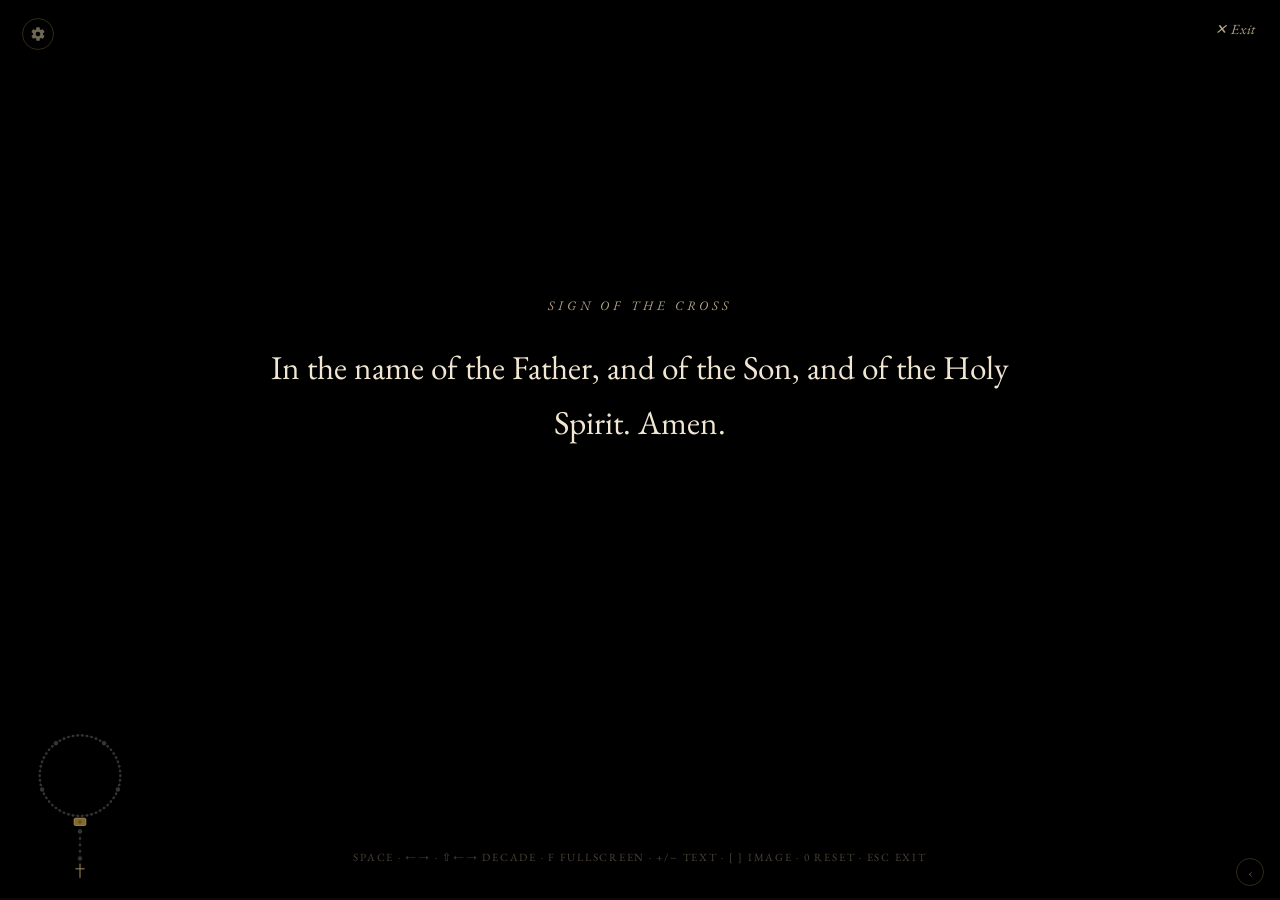
==== prayer.html @ 8f725f7e "Add files via upload" ====
<!DOCTYPE html>
<html lang="en">
<head>
  <meta charset="UTF-8" />
  <meta name="viewport" content="width=device-width, initial-scale=1.0" />
  <title>Lux Rosarii — Prayer</title>
  <meta name="description" content="Lead the Holy Rosary one prayer at a time." />

  <link rel="preconnect" href="https://fonts.googleapis.com">
  <link rel="preconnect" href="https://fonts.gstatic.com" crossorigin>
  <link href="https://fonts.googleapis.com/css2?family=Cormorant+Garamond:ital,wght@0,400;0,500;1,400;1,500&family=EB+Garamond:ital,wght@0,400;0,500;1,400;1,500&display=swap" rel="stylesheet">

  <link rel="stylesheet" href="styles.css" />
</head>
<body class="prayer-page">

  <a href="index.html" class="exit-link" aria-label="Exit prayer">✕ Exit</a>

  <!-- Settings button (top-left) — opens a panel with text/image size,
       auto-advance toggle + speed, and other per-user preferences. -->
  <button class="settings-btn" id="settings-btn"
          type="button" aria-label="Open settings"
          aria-expanded="false" aria-controls="settings-panel">
    <svg viewBox="0 0 24 24" aria-hidden="true" focusable="false">
      <path fill="currentColor" d="M19.43 12.98c.04-.32.07-.65.07-.98 0-.33-.03-.66-.07-.98l2.11-1.65a.5.5 0 0 0 .12-.64l-2-3.46a.5.5 0 0 0-.61-.22l-2.49 1a7.05 7.05 0 0 0-1.7-.98l-.38-2.65A.49.49 0 0 0 14 2h-4a.49.49 0 0 0-.49.42l-.38 2.65c-.61.25-1.18.58-1.7.98l-2.49-1a.5.5 0 0 0-.61.22l-2 3.46a.5.5 0 0 0 .12.64l2.11 1.65c-.04.32-.07.65-.07.98 0 .33.03.66.07.98l-2.11 1.65a.5.5 0 0 0-.12.64l2 3.46a.5.5 0 0 0 .61.22l2.49-1c.52.4 1.09.73 1.7.98l.38 2.65c.05.24.25.42.49.42h4c.24 0 .44-.18.49-.42l.38-2.65c.61-.25 1.18-.58 1.7-.98l2.49 1a.5.5 0 0 0 .61-.22l2-3.46a.5.5 0 0 0-.12-.64l-2.11-1.65zM12 15.5A3.5 3.5 0 1 1 12 8.5a3.5 3.5 0 0 1 0 7z"/>
    </svg>
  </button>

  <!-- Settings panel — hidden by default, opened by the gear button. -->
  <div class="settings-overlay" id="settings-overlay" hidden></div>
  <aside class="settings-panel" id="settings-panel" hidden
         role="dialog" aria-modal="true" aria-labelledby="settings-title">
    <header class="settings-header">
      <h2 id="settings-title">Settings</h2>
      <button class="settings-close" id="settings-close"
              type="button" aria-label="Close settings">✕</button>
    </header>

    <section class="settings-section">
      <h3>Display</h3>

      <div class="settings-row">
        <label for="settings-font">Text size</label>
        <div class="settings-stepper">
          <button type="button" data-action="font-down" aria-label="Smaller text">−</button>
          <span class="settings-value" id="settings-font-value">100%</span>
          <button type="button" data-action="font-up" aria-label="Larger text">+</button>
        </div>
      </div>

      <div class="settings-row">
        <label for="settings-image">Painting size</label>
        <div class="settings-stepper">
          <button type="button" data-action="image-down" aria-label="Smaller painting">−</button>
          <span class="settings-value" id="settings-image-value">100%</span>
          <button type="button" data-action="image-up" aria-label="Larger painting">+</button>
        </div>
      </div>

      <div class="settings-row">
        <button class="settings-reset" type="button" data-action="reset-display">
          Reset display
        </button>
      </div>
    </section>

    <section class="settings-section">
      <h3>Pace</h3>

      <div class="settings-row">
        <label>Auto-advance</label>
        <div class="settings-toggle">
          <button type="button" id="settings-auto-toggle"
                  class="settings-toggle-btn" aria-pressed="false">
            <span class="settings-toggle-track"><span class="settings-toggle-thumb"></span></span>
            <span class="settings-toggle-label">Off</span>
          </button>
        </div>
      </div>

      <div class="settings-row settings-row-speed">
        <label>Speed</label>
        <div class="settings-segmented" role="radiogroup" aria-label="Auto-advance speed">
          <button type="button" role="radio" data-speed="slow"   aria-checked="false">Slow</button>
          <button type="button" role="radio" data-speed="normal" aria-checked="true">Normal</button>
          <button type="button" role="radio" data-speed="fast"   aria-checked="false">Fast</button>
        </div>
      </div>

      <p class="settings-hint">
        With auto-advance on, the prayer moves forward at a calm leading pace.
        Click anywhere or press space to step ahead manually at any time.
      </p>
    </section>
  </aside>

  <!-- The center stage where each prayer is rendered -->
  <main class="stage" id="stage">
    <!-- Renderer fills this in -->
  </main>

  <!-- Mini rosary widget — interactive map of where we are in the prayer.
       Click the cross to jump to the Apostles' Creed; click the medallion
       to jump to the Hail Holy Queen; click any of the five Our-Father
       beads (the larger gold-tinted ones) to jump to that decade. -->
  <div class="rosary-corner" aria-hidden="true">
    <svg viewBox="0 0 180 220" xmlns="http://www.w3.org/2000/svg">
      <!-- Cord: faint outline of the loop. -->
      <circle cx="90" cy="70" r="55" class="connector" />
      <!-- Short chain piece between the loop and the medallion. -->
      <line x1="90" y1="125" x2="90" y2="128" class="connector" />
      <!-- Tail cord from medallion bottom to top of cross. -->
      <line x1="90" y1="138" x2="90" y2="190.8" class="connector" />

      <!-- Medallion: rectangular centerpiece (golden ratio 16:10) with a
           tiny etched cross. Subtle drop shadow gives it dimensionality. -->
      <rect id="bead-medallion" class="medallion"
            x="82" y="128" width="16" height="10" rx="1.8" />
      <g class="medallion-detail" aria-hidden="true">
        <line x1="90" y1="130.5" x2="90" y2="135.5" />
        <line x1="87.4" y1="133" x2="92.6" y2="133" />
      </g>

      <!-- Tail beads: 2 large Our-Father beads + 3 small Hail-Mary beads.
           OF radius 3.0, HM radius 1.8 — ratio ≈ φ (golden). Uniform 5-unit
           edge-to-edge spacing throughout. -->
      <circle id="bead-d1-of"   class="bead bead-of" cx="90" cy="146.0" r="3.0" />
      <circle id="bead-creed-4" class="bead"          cx="90" cy="155.8" r="1.8" />
      <circle id="bead-creed-3" class="bead"          cx="90" cy="164.4" r="1.8" />
      <circle id="bead-creed-2" class="bead"          cx="90" cy="173.0" r="1.8" />
      <circle id="bead-creed-1" class="bead bead-of" cx="90" cy="182.8" r="3.0" />

      <!-- Latin crucifix (18:11 golden vertical:horizontal ratio). -->
      <g id="bead-cross" class="cross-shape">
        <line x1="90" y1="190.8" x2="90" y2="208.8" />
        <line x1="84.5" y1="196.8" x2="95.5" y2="196.8" />
      </g>

      <!-- Click targets. -->
      <rect class="bead-target" data-jump-special="medallion"
            x="76" y="123" width="28" height="20" />
      <rect class="bead-target" data-jump-special="cross"
            x="80" y="187" width="20" height="26" />
      <circle class="bead-target" data-jump-decade="1"
              cx="90" cy="146" r="8" />

      <!-- Loop beads + their click targets are generated by the inline
           script below (decades 2-5 only — decade 1's OF lives on the tail). -->
      <g id="loop-beads"></g>
      <g id="loop-bead-targets"></g>
    </svg>
  </div>


  <!-- Thin gold progress line along the very bottom -->
  <div class="progress-bar" aria-hidden="true">
    <div class="progress-bar-fill" id="progress-bar-fill"></div>
  </div>

  <p class="kb-hint" id="kb-hint">
    SPACE&nbsp;·&nbsp;←→&nbsp;·&nbsp;⇧←→ decade&nbsp;·&nbsp;F fullscreen&nbsp;·&nbsp;+/−&nbsp;text&nbsp;·&nbsp;[&nbsp;]&nbsp;image&nbsp;·&nbsp;0 reset&nbsp;·&nbsp;ESC exit
  </p>

  <!-- Toggle for the keyboard legend. The legend auto-hides once the user
       advances past the introductory Our Father; this button brings it back. -->
  <button class="kb-hint-toggle" id="kb-hint-toggle"
          type="button" aria-label="Show keyboard legend">‹</button>

  <!-- Generate the 54 loop beads (50 HMs + 4 OFs for decades 2-5) BEFORE
       app.js so its bead-lighting code can find them by ID. -->
  <script>
    (function buildLoopBeads() {
      const g = document.getElementById("loop-beads");
      if (!g) return;
      const cx = 90, cy = 70, R = 55;
      const targets = document.getElementById("loop-bead-targets");
      const SVG_NS = "http://www.w3.org/2000/svg";
      // 54 beads cover the full 360° loop: 4 OFs (decades 2-5) interspersed
      // with 50 HMs (10 per decade). Decade 1's OF lives on the tail.
      const TOTAL = 54;
      const STEP = 360 / TOTAL;
      const FIRST_ANGLE = 90 - STEP / 2;   // first HM just right of straight-down
      const R_OF = 3.0, R_HM = 1.8;

      function classify(i) {
        if (i === 11) return { id: "bead-d2-of", isOF: true, decade: 2 };
        if (i === 22) return { id: "bead-d3-of", isOF: true, decade: 3 };
        if (i === 33) return { id: "bead-d4-of", isOF: true, decade: 4 };
        if (i === 44) return { id: "bead-d5-of", isOF: true, decade: 5 };
        let dec, hm;
        if (i <= 10)      { dec = 1; hm = i; }
        else if (i <= 21) { dec = 2; hm = i - 11; }
        else if (i <= 32) { dec = 3; hm = i - 22; }
        else if (i <= 43) { dec = 4; hm = i - 33; }
        else              { dec = 5; hm = i - 44; }
        return { id: "bead-d" + dec + "-hm-" + hm, isOF: false };
      }

      for (let i = 1; i <= TOTAL; i++) {
        const info = classify(i);
        const angleDeg = FIRST_ANGLE - (i - 1) * STEP;
        const rad = angleDeg * Math.PI / 180;
        const x = cx + R * Math.cos(rad);
        const y = cy + R * Math.sin(rad);
        const c = document.createElementNS(SVG_NS, "circle");
        c.setAttribute("cx", x.toFixed(2));
        c.setAttribute("cy", y.toFixed(2));
        c.setAttribute("r", info.isOF ? R_OF : R_HM);
        c.setAttribute("id", info.id);
        c.setAttribute("class", info.isOF ? "bead bead-of" : "bead");
        g.appendChild(c);
        if (info.isOF) {
          const t = document.createElementNS(SVG_NS, "circle");
          t.setAttribute("cx", x.toFixed(2));
          t.setAttribute("cy", y.toFixed(2));
          t.setAttribute("r", 9);
          t.setAttribute("class", "bead-target");
          t.dataset.jumpDecade = String(info.decade);
          targets.appendChild(t);
        }
      }
    })();
  </script>

  <script src="app.js?v=24"></script>
</body>
</html>
---- styles.css ----
/* =========================================================
   LUX ROSARII — Design System
   ========================================================= */

:root {
  --bg: #000000;
  --text: #f0e6d2;          /* warm cream */
  --text-muted: #b8a888;    /* muted warm gray */
  --gold: #c9a961;          /* gold accent — used sparingly */
  --gold-deep: #8b7637;     /* deeper gold for frame layering */
  --shadow-deep: #2a2010;   /* near-black brown for frame layering */
  --bead-inactive: #3a3a3a;
  --bead-active: #ffffff;

  --serif: "EB Garamond", Georgia, "Times New Roman", serif;
  --display: "Cormorant Garamond", Georgia, "Times New Roman", serif;

  --transition-bead: fill 0.5s ease-in-out, stroke 0.5s ease-in-out, filter 0.5s ease-in-out;
  --transition-fade: opacity 0.8s ease-out;

  /* User-adjustable text scale (+ / − keys). Persists in localStorage. */
  --font-scale: 1;
  /* User-adjustable painting size ([ / ] keys). Persists in localStorage. */
  --image-scale: 1;

  /* Vertical space reserved for everything ABOVE + BELOW the painting on
     the announcement screen (paddings, decade label, mystery name, fruit,
     scripture, quote, gaps, rosary widget). Painting fills whatever is
     left. Overridden in media queries below so the painting auto-adjusts:
     smaller paddings + text on shorter screens means a more generous
     painting. --painting-cap puts an upper bound (a vh fraction) so on
     very tall screens the painting doesn't dominate. */
  --painting-reserve: 540px;
  --painting-cap: 50vh;

  /* Safety buffer (in px) the JS fitter subtracts from the painting's
     max-height. Generous by default so big-screen users keep the relaxed
     spacing they're used to; the laptop-class media query below dials it
     down so 1366×768 paintings can stretch into the available space. */
  --painting-fit-buffer: 60;
}

/* ----- Reset & base ---------------------------------------------------- */

*,
*::before,
*::after {
  box-sizing: border-box;
}

html, body {
  margin: 0;
  padding: 0;
  background-color: var(--bg);
  color: var(--text);
  font-family: var(--serif);
  font-size: 18px;
  line-height: 1.6;
  min-height: 100vh;
  -webkit-font-smoothing: antialiased;
  -moz-osx-font-smoothing: grayscale;
}

body {
  overflow-x: hidden;
}

a {
  color: var(--gold);
  text-decoration: none;
  border-bottom: 1px solid transparent;
  transition: border-color 0.3s ease;
}
a:hover {
  border-bottom-color: var(--gold);
}

button {
  font-family: var(--serif);
  cursor: pointer;
  background: transparent;
  border: none;
  color: inherit;
}

/* =========================================================
   HOME PAGE
   ========================================================= */

.home-bg {
  position: fixed;
  inset: 0;
  z-index: 0;
  background-image: url("assets/mary-background.jpg");
  background-position: center center;
  background-repeat: no-repeat;
  background-size: contain;
  background-attachment: fixed;
  opacity: 0.18;
  pointer-events: none;
}

.home-wrap {
  position: relative;
  z-index: 1;
  max-width: 720px;
  margin: 0 auto;
  padding: 80px 32px 100px;
  text-align: center;
}

.site-title {
  font-family: var(--display);
  font-style: italic;
  font-weight: 500;
  font-size: clamp(56px, 9vw, 96px);
  line-height: 1.05;
  margin: 0;
  color: var(--text);
  letter-spacing: 0.01em;
}

.site-tagline {
  font-family: var(--serif);
  font-style: italic;
  font-size: clamp(18px, 2.2vw, 22px);
  color: var(--text-muted);
  margin: 14px 0 60px;
  letter-spacing: 0.05em;
}

.intro {
  text-align: left;
  font-size: 19px;
  line-height: 1.75;
  color: var(--text);
}
.intro p {
  margin: 0 0 1.2em;
}
.intro p:last-child {
  margin-bottom: 0;
}

/* Pope's monthly intention -------------------------------------------- */

.pope-intention {
  margin: 56px auto 0;
  max-width: 720px;
  text-align: left;
  border-top: 1px solid rgba(201, 169, 97, 0.18);
  padding-top: 36px;
}

.pope-intention-heading {
  font-family: var(--display);
  font-style: italic;
  font-weight: 500;
  font-size: clamp(26px, 3vw, 34px);
  color: var(--gold);
  margin: 0;
  letter-spacing: 0.01em;
  text-align: center;
}

.pope-intention-month {
  font-family: var(--serif);
  font-style: italic;
  text-transform: uppercase;
  letter-spacing: 0.28em;
  font-size: 12px;
  color: var(--text-muted);
  text-align: center;
  margin: 6px 0 18px;
}

.pope-intention-title {
  font-family: var(--display);
  font-style: italic;
  font-size: clamp(18px, 1.8vw, 22px);
  color: var(--text);
  text-align: center;
  margin: 0 0 14px;
  line-height: 1.3;
}

.pope-intention-text {
  font-family: var(--serif);
  font-size: 17px;
  line-height: 1.7;
  color: var(--text);
  text-align: left;
  margin: 0;
}

/* Mystery card --------------------------------------------------------- */

.mystery-card {
  margin: 64px auto 0;
  padding: 28px 24px 22px;
  max-width: 520px;
  border: 1px solid rgba(201, 169, 97, 0.25);
  background: rgba(0, 0, 0, 0.55);
  border-radius: 2px;
}

.mystery-today-label {
  text-transform: uppercase;
  letter-spacing: 0.25em;
  font-size: 12px;
  color: var(--text-muted);
  margin: 0 0 8px;
}

.mystery-today-name {
  font-family: var(--display);
  font-style: italic;
  font-size: 36px;
  color: var(--gold);
  margin: 0;
  line-height: 1.2;
}

.mystery-toggle {
  display: inline-block;
  margin-top: 16px;
  font-size: 15px;
  color: var(--text-muted);
  background: none;
  border: none;
  font-family: var(--serif);
  font-style: italic;
  padding: 4px 8px;
  cursor: pointer;
}
.mystery-toggle:hover {
  color: var(--gold);
}

.mystery-options {
  display: none;
  margin-top: 18px;
  flex-wrap: wrap;
  justify-content: center;
  gap: 10px;
}
.mystery-options.is-open {
  display: flex;
}
.mystery-option {
  font-family: var(--serif);
  font-size: 16px;
  color: var(--text);
  background: transparent;
  border: 1px solid rgba(201, 169, 97, 0.4);
  padding: 8px 18px;
  border-radius: 2px;
  transition: border-color 0.3s ease, color 0.3s ease, background 0.3s ease;
}
.mystery-option:hover,
.mystery-option.is-active {
  border-color: var(--gold);
  color: var(--gold);
  background: rgba(201, 169, 97, 0.06);
}

/* Begin button --------------------------------------------------------- */

.begin-btn {
  display: inline-block;
  margin-top: 56px;
  padding: 18px 56px;
  font-family: var(--display);
  font-style: italic;
  font-size: 28px;
  color: var(--gold);
  background: transparent;
  border: 1.5px solid var(--gold);
  border-radius: 2px;
  letter-spacing: 0.05em;
  transition: background 0.4s ease, color 0.4s ease, box-shadow 0.4s ease;
  cursor: pointer;
  text-decoration: none;
}
.begin-btn:hover,
.begin-btn:focus-visible {
  background: rgba(201, 169, 97, 0.08);
  box-shadow: 0 0 32px rgba(201, 169, 97, 0.2);
  outline: none;
  border-bottom-color: var(--gold);
}

.home-footer {
  margin-top: 80px;
  font-size: 13px;
  color: var(--text-muted);
  letter-spacing: 0.1em;
  text-transform: uppercase;
}

/* =========================================================
   PRAYER PAGE
   ========================================================= */

.prayer-page {
  background: #000;
  height: 100vh;
  width: 100vw;
  overflow: hidden;
  position: relative;
}

.exit-link {
  position: fixed;
  top: 18px;
  right: 24px;
  font-size: 14px;
  color: var(--text-muted);
  font-family: var(--serif);
  font-style: italic;
  border-bottom: none;
  z-index: 10;
  letter-spacing: 0.05em;
}
.exit-link:hover {
  color: var(--gold);
  border-bottom: none;
}

.kb-hint {
  position: fixed;
  bottom: 22px;
  left: 50%;
  transform: translateX(-50%);
  font-size: 11px;
  color: rgba(184, 168, 136, 0.4);
  letter-spacing: 0.16em;
  text-transform: uppercase;
  z-index: 5;
  pointer-events: none;
  text-align: center;
  white-space: nowrap;
  transition: opacity 0.4s ease;
}
.kb-hint.is-hidden {
  opacity: 0;
  pointer-events: none;
}

/* Small chevron in the bottom-right that toggles the keyboard legend.
   Visible at all times so the user can summon the legend back after it
   auto-hides at the start of the prayer. */
.kb-hint-toggle {
  position: fixed;
  bottom: 14px;
  right: 16px;
  z-index: 11;
  width: 28px;
  height: 28px;
  display: flex;
  align-items: center;
  justify-content: center;
  font-family: var(--display);
  font-size: 18px;
  line-height: 1;
  color: rgba(184, 168, 136, 0.55);
  background: transparent;
  border: 1px solid rgba(201, 169, 97, 0.25);
  border-radius: 50%;
  cursor: pointer;
  padding: 0;
  transition: color 0.3s ease, border-color 0.3s ease, transform 0.3s ease;
}
.kb-hint-toggle:hover {
  color: var(--gold);
  border-color: var(--gold);
}

/* Thin gold progress line at the very bottom of the screen.
   Smoothly fills from 0% → 100% as the user advances through the rosary. */
.progress-bar {
  position: fixed;
  bottom: 0;
  left: 0;
  width: 100%;
  height: 2px;
  background: rgba(201, 169, 97, 0.06);
  z-index: 6;
  pointer-events: none;
}
.progress-bar-fill {
  height: 100%;
  width: 0%;
  background: var(--gold);
  box-shadow: 0 0 10px rgba(201, 169, 97, 0.5);
  transition: width 0.55s cubic-bezier(0.25, 0.46, 0.45, 0.94);
}

/* Rosary in corner ----------------------------------------------------- */

.rosary-corner {
  position: fixed;
  bottom: 14px;
  left: 14px;
  width: 132px;
  height: 162px;
  z-index: 10;
  pointer-events: none;
  opacity: 0.92;
}

.rosary-corner svg {
  width: 100%;
  height: 100%;
  display: block;
}

.bead {
  fill: var(--bead-inactive);
  transition: var(--transition-bead);
}
/* Our-Father beads have NO special styling — they're distinguished only by
   their larger radius (set on the element), exactly like a real rosary. */
.bead.active {
  fill: var(--bead-active);
  filter: drop-shadow(0 0 6px var(--gold));
}

.bead-stroke {
  fill: none;
  stroke: var(--bead-inactive);
  stroke-width: 1;
  transition: var(--transition-bead);
}

.cross-shape {
  stroke: rgba(160, 138, 92, 0.75);
  stroke-width: 2;
  stroke-linecap: round;
  fill: none;
  transition: var(--transition-bead);
}
.cross-shape.active {
  stroke: var(--bead-active);
  filter: drop-shadow(0 0 6px var(--gold));
}

.medallion {
  /* Solid gold fill + a subtle drop shadow give the centerpiece a hint of
     dimensionality, the way a real medal catches the light against the cord. */
  fill: var(--gold-deep);
  stroke: var(--gold);
  stroke-width: 1;
  filter: drop-shadow(0 0.6px 1.2px rgba(0, 0, 0, 0.45));
  transition: var(--transition-bead);
}
.medallion.active {
  fill: var(--bead-active);
  stroke: var(--gold);
  filter: drop-shadow(0 0 8px var(--gold));
}

/* Tiny cross etched onto the medallion's face so it reads as an actual
   Catholic medal rather than a plain disc. Decorative only —
   pointer-events: none so it never blocks the medallion's click target. */
.medallion-detail line {
  stroke: rgba(0, 0, 0, 0.55);
  stroke-width: 0.7;
  stroke-linecap: round;
  pointer-events: none;
  transition: stroke 0.5s ease-in-out;
}
.medallion.active ~ .medallion-detail line {
  stroke: var(--gold-deep);
}

.connector {
  stroke: rgba(201, 169, 97, 0.32);
  stroke-width: 0.5;
  fill: none;
}

/* Invisible larger circles over the decade Our-Father beads so the user
   can click a decade in the rosary diagram to jump there. */
.bead-target {
  fill: transparent;
  pointer-events: auto;
  cursor: pointer;
}
.bead.is-hover:not(.active) {
  fill: rgba(255, 255, 255, 0.45);
  filter: drop-shadow(0 0 5px var(--gold));
}
.medallion.is-hover:not(.active) {
  fill: rgba(255, 255, 255, 0.45);
  stroke: rgba(255, 255, 255, 0.7);
  filter: drop-shadow(0 0 6px var(--gold));
}
.cross-shape.is-hover:not(.active) {
  stroke: rgba(255, 255, 255, 0.55);
  filter: drop-shadow(0 0 6px var(--gold));
}

/* Prayer stage --------------------------------------------------------- */

.stage {
  position: absolute;
  inset: 0;
  display: flex;
  /* `safe center` falls back to top-anchored when content is taller than the
     stage, so long prayers (Apostles' Creed, Hail Holy Queen, Closing
     Prayer) never get clipped at the top — the user can scroll them. */
  align-items: safe center;
  justify-content: center;
  overflow-y: auto;
  /* Bottom padding clears the rosary corner (~176px) + the keyboard hint
     and progress bar so centered content never overlaps them. Top padding
     gives both the Exit link and any tall paintings comfortable breathing
     room from the top edge. */
  padding: 70px 80px 200px;
}

.stage-inner {
  width: 100%;
  max-width: 900px;
  text-align: center;
  opacity: 1;
  animation: stage-fade 0.6s ease-out;
}

@keyframes stage-fade {
  from { opacity: 0; transform: translateY(8px); }
  to   { opacity: 1; transform: translateY(0); }
}

.prayer-label {
  font-family: var(--serif);
  font-style: italic;
  text-transform: uppercase;
  letter-spacing: 0.3em;
  font-size: 13px;
  color: var(--text-muted);
  margin: 0 0 24px;
}

.prayer-text {
  font-family: var(--serif);
  font-size: calc(clamp(22px, 2.6vw, 34px) * var(--font-scale, 1));
  line-height: 1.65;
  color: var(--text);
  margin: 0 auto;
  max-width: 820px;
}

.prayer-text em {
  color: var(--gold);
  font-style: italic;
}

/* Long prayers (Apostles' Creed, Hail Holy Queen, Closing Prayer,
   Prayer to St. Michael) render their sentences/clauses on individual
   lines so the text doesn't wrap into a ragged center-aligned block. */
.prayer-text.long {
  font-size: calc(clamp(19px, 2.1vw, 26px) * var(--font-scale, 1));
  line-height: 1.55;
  max-width: 880px;
}
.prayer-text.long .prose-line {
  display: block;
  margin: 0 auto 0.55em;
  max-width: 760px;
}
.prayer-text.long .prose-line:last-child {
  margin-bottom: 0;
}

.prayer-note {
  margin-top: 22px;
  font-style: italic;
  font-size: clamp(15px, 1.4vw, 18px);
  color: var(--text-muted);
}

.prayer-pair {
  display: flex;
  flex-direction: column;
  gap: 28px;
}
.prayer-pair .prayer-text + .prayer-text {
  border-top: 1px solid rgba(201, 169, 97, 0.18);
  padding-top: 28px;
}

.hm-count {
  color: var(--gold);
  font-style: normal;
  letter-spacing: 0.18em;
  margin-left: 8px;
}

/* In-decade Hail Mary count label — shown without the words "Hail Mary"
   because the decade banner already gives the mystery context. */
.prayer-label.hm-count-label {
  color: var(--gold);
  font-family: var(--display);
  font-style: italic;
  font-size: calc(clamp(20px, 2vw, 28px) * var(--font-scale, 1));
  letter-spacing: 0.1em;
  text-transform: none;
  margin-bottom: 18px;
}
.prayer-label.hm-count-label .hm-divider {
  color: var(--text-muted);
  font-style: italic;
  margin: 0 6px;
  font-size: 0.7em;
  vertical-align: 1px;
}

/* =========================================================
   IN-DECADE LAYOUT — painting + prayer side by side
   ========================================================= */

.with-decade {
  width: 100%;
  max-width: 1200px;
}

.decade-layout {
  display: grid;
  /* Painting column gets a larger share so paintings have presence */
  grid-template-columns: minmax(300px, 44%) 1fr;
  gap: 50px;
  align-items: center;
  text-align: left;
}

.painting-side {
  display: flex;
  flex-direction: column;
  align-items: center;
  gap: 18px;
}

.prayer-side {
  text-align: left;
}

/* When the prayer-side updates between in-decade prayers (Hail Mary 1 → 2,
   etc.), its children fade in. The painting on the left does NOT re-mount,
   so it never flickers. */
.prayer-side > .prayer-label,
.prayer-side > .prayer-text,
.prayer-side > .prayer-pair {
  animation: prayer-fade-in 0.5s ease-out;
}
.prayer-side.just-updated > .prayer-label,
.prayer-side.just-updated > .prayer-text,
.prayer-side.just-updated > .prayer-pair {
  animation: prayer-fade-in 0.5s ease-out;
}

@keyframes prayer-fade-in {
  from { opacity: 0; transform: translateY(6px); }
  to   { opacity: 1; transform: translateY(0); }
}

.prayer-side .prayer-label,
.prayer-side .prayer-text {
  text-align: left;
  margin-left: 0;
}

.decade-banner {
  font-family: var(--display);
  font-style: italic;
  text-align: center;
  line-height: 1.2;
  display: flex;
  flex-direction: column;
  align-items: center;
  gap: 4px;
}
.decade-banner .db-num {
  font-family: var(--serif);
  font-style: italic;
  text-transform: uppercase;
  letter-spacing: 0.3em;
  font-size: 11px;
  color: var(--text-muted);
}
.decade-banner .db-name {
  font-size: clamp(22px, 2.4vw, 30px);
  color: var(--gold);
}

/* Frame variant used during the 10 Hail Marys, OF, and Glory/Fatima.
   Bigger than before so disproportional paintings (very tall like Jan van
   Eyck panel, or very wide like Caravaggio compositions) have presence. */
.painting-frame.painting-frame-side {
  /* Inherits the SAME rim styling (border + box-shadow) as the
     announcement frame — see the base .painting-frame rule. Keeping the
     rim identical between the two views prevents the View Transitions
     morph from showing a flickering "switch" of border thickness when
     the user moves from the announcement to the in-decade prayers. */
  max-width: calc(min(44vw, 540px) * var(--image-scale, 1));
}
.painting-frame.painting-frame-side img {
  /* The in-decade screen has only the prayer label + prayer text on the
     other side, so the painting can fill more of the viewport height
     than on the announcement. */
  max-height: calc(max(180px, min(64vh, calc(100vh - 280px))) * var(--image-scale, 1));
}

/* Versicle (leader / response) */
.versicle {
  font-family: var(--serif);
  font-size: calc(clamp(20px, 2.2vw, 28px) * var(--font-scale, 1));
  line-height: 1.7;
}
.versicle-line {
  margin: 0 0 10px;
}
.versicle-line .speaker {
  color: var(--text-muted);
  font-style: italic;
  margin-right: 10px;
  font-size: 0.7em;
  letter-spacing: 0.18em;
  text-transform: uppercase;
  vertical-align: middle;
}

/* =========================================================
   MYSTERY ANNOUNCEMENT
   ========================================================= */

.announce {
  display: flex;
  flex-direction: column;
  align-items: center;
  gap: 14px;
  width: 100%;
  max-width: 1200px;
}

/* Header above the side-by-side body: decade label + mystery name + fruit. */
.announce-header {
  display: flex;
  flex-direction: column;
  align-items: center;
  gap: 4px;
  width: 100%;
}

/* Side-by-side layout for the announcement body: painting on the left,
   scripture + quote on the right. This keeps the painting at full size
   while the supporting text fits next to it instead of stacking below. */
.announce-body {
  display: grid;
  grid-template-columns: minmax(300px, 1fr) 1fr;
  gap: 44px;
  align-items: center;
  width: 100%;
  text-align: left;
}
.announce-painting {
  display: flex;
  align-items: center;
  justify-content: center;
}
/* In side-by-side mode, the painting frame must fit its grid column —
   override the absolute pixel max-width with a relative one. */
.announce-painting .painting-frame {
  max-width: 100%;
}
.announce-text {
  display: flex;
  flex-direction: column;
  gap: 16px;
}

.announce-decade {
  font-family: var(--serif);
  font-style: italic;
  text-transform: uppercase;
  letter-spacing: 0.32em;
  font-size: 12px;
  color: var(--text-muted);
  margin: 0;
}

.announce-name {
  font-family: var(--display);
  font-style: italic;
  font-size: calc(clamp(36px, 5vw, 64px) * var(--font-scale, 1));
  color: var(--gold);
  line-height: 1.1;
  margin: 0;
}

.announce-fruit {
  font-family: var(--serif);
  font-style: italic;
  font-size: clamp(15px, 1.4vw, 18px);
  color: var(--text-muted);
  margin: 0 0 8px;
  letter-spacing: 0.04em;
}

.announce-fruit::before {
  content: "Fruit: ";
  color: var(--text-muted);
  opacity: 0.7;
}

/* Painting in gold frame ------------------------------------------------ */

.painting-frame {
  border: 8px solid var(--gold);
  box-shadow:
    0 0 0 2px var(--shadow-deep),
    0 0 0 14px var(--gold-deep),
    0 0 0 16px var(--shadow-deep),
    0 12px 40px rgba(0, 0, 0, 0.6);
  background: #000;
  padding: 4px;
  display: inline-flex;
  align-items: center;
  justify-content: center;
  /* Larger overall envelope so disproportional paintings (very tall or
     very wide) get more room. The image's natural aspect ratio decides
     which dimension actually constrains it. The --image-scale multiplier
     lets the user dial the painting bigger/smaller via [ and ] keys. */
  max-width: calc(min(64vw, 720px) * var(--image-scale, 1));
  margin: 4px auto;
  position: relative;
  transition: max-width 0.4s ease, var(--transition-fade);
}

.painting-frame img {
  display: block;
  max-width: 100%;
  /* Painting fills the space left over after --painting-reserve (text +
     paddings + rosary widget), capped by --painting-cap so it doesn't
     dominate very tall screens. Both variables are responsive — see the
     media queries below. */
  max-height: calc(max(180px, min(var(--painting-cap, 50vh), calc(100vh - var(--painting-reserve, 540px)))) * var(--image-scale, 1));
  object-fit: contain;
  /* Start invisible — the .is-loaded class (set by _onPaintingLoad) fades
     the image in once its bytes have arrived. Combined with all-paintings
     preloading at session start, the user sees a smooth fade rather than
     a pop-in flash when transitioning between decades. */
  opacity: 0;
  transition: max-height 0.4s ease, opacity 0.5s ease-out;
}
.painting-frame.is-loaded img {
  opacity: 1;
}

/* View Transitions API: when the DOM swap is wrapped in
   document.startViewTransition(), the browser captures the painting frame
   in the old layout (centered on the announcement) and the new layout
   (left column of the in-decade view), then interpolates the position and
   size between them — the painting visibly slides + resizes rather than
   jump-cutting. Falls back gracefully on browsers without the API. */
.painting-frame {
  view-transition-name: rosary-painting;
}

/* Slow the default ~0.25s transition down to ~0.6s for a calmer feel that
   matches the rest of the prayer page's animation timing. */
::view-transition-old(rosary-painting),
::view-transition-new(rosary-painting) {
  animation-duration: 0.6s;
  animation-timing-function: cubic-bezier(0.4, 0, 0.2, 1);
}
::view-transition-old(root),
::view-transition-new(root) {
  animation-duration: 0.4s;
  animation-timing-function: ease-out;
}

.painting-fallback {
  display: none;
  flex-direction: column;
  gap: 10px;
  align-items: center;
  justify-content: center;
  padding: 60px 40px;
  min-width: 280px;
  min-height: 260px;
  text-align: center;
}
.painting-frame.has-fallback img {
  display: none;
}
.painting-frame.has-fallback .painting-fallback {
  display: flex;
}
.painting-fallback .pf-title {
  font-family: var(--display);
  font-style: italic;
  font-size: 22px;
  color: var(--gold);
}
.painting-fallback .pf-artist {
  font-family: var(--serif);
  font-size: 16px;
  color: var(--text-muted);
}

/* Scripture & quote ---------------------------------------------------- */

.announce-scripture {
  font-family: var(--serif);
  font-size: calc(clamp(15px, 1.5vw, 19px) * var(--font-scale, 1));
  line-height: 1.7;
  color: var(--text);
  max-width: 820px;
  margin: 10px auto 0;
}
.announce-scripture .ref {
  font-style: italic;
  color: var(--gold);
  margin-right: 10px;
}

.announce-quote {
  font-family: var(--serif);
  font-style: italic;
  font-size: calc(clamp(15px, 1.5vw, 19px) * var(--font-scale, 1));
  line-height: 1.7;
  color: var(--text-muted);
  max-width: 820px;
  margin: 4px auto 0;
}
.announce-quote .author {
  font-style: normal;
  color: var(--gold);
  margin-right: 8px;
}
.announce-quote .author::before {
  content: "— ";
}

/* =========================================================
   END SCREEN
   ========================================================= */

.end-amen {
  font-family: var(--display);
  font-style: italic;
  font-size: clamp(60px, 10vw, 120px);
  color: var(--gold);
  margin: 0;
  letter-spacing: 0.05em;
}

.end-link {
  display: inline-block;
  margin-top: 40px;
  font-size: 16px;
  color: var(--text-muted);
  font-style: italic;
  border-bottom: 1px solid transparent;
}
.end-link:hover {
  color: var(--gold);
  border-bottom-color: var(--gold);
}

/* =========================================================
   RESPONSIVE
   ========================================================= */

@media (max-width: 900px) {
  .decade-layout {
    grid-template-columns: 1fr;
    gap: 24px;
    text-align: center;
  }
  .prayer-side,
  .prayer-side .prayer-label,
  .prayer-side .prayer-text {
    text-align: center;
  }
  .painting-frame.painting-frame-side {
    max-width: calc(min(78vw, 420px) * var(--image-scale, 1));
  }
  .painting-frame.painting-frame-side img {
    max-height: calc(38vh * var(--image-scale, 1));
  }
  /* Same treatment for the announcement: stack vertically on narrow screens. */
  .announce-body {
    grid-template-columns: 1fr;
    gap: 18px;
    text-align: center;
  }
  .announce-text { align-items: center; }
}

@media (max-width: 720px) {
  .home-wrap { padding: 56px 22px 80px; }
  /* Tighter padding + smaller rosary widget on narrow screens. */
  .stage { padding: 30px 26px 160px; }
  .rosary-corner {
    width: 100px;
    height: 124px;
    bottom: 12px;
    left: 12px;
  }
  .painting-frame {
    max-width: 86vw;
    box-shadow:
      0 0 0 2px var(--shadow-deep),
      0 0 0 9px var(--gold-deep),
      0 0 0 11px var(--shadow-deep),
      0 8px 24px rgba(0, 0, 0, 0.6);
    border-width: 5px;
  }
  .painting-frame img { max-height: calc(38vh * var(--image-scale, 1)); }
  .kb-hint { display: none; }
}

/* Phones in landscape and tiny browser windows — hide the rosary widget. */
@media (max-width: 500px), (max-height: 500px) {
  .stage { padding: 20px 18px 60px; }
  .rosary-corner { display: none; }
  .progress-bar { display: none; }
  .kb-hint { display: none; }
}

/* Ultra-wide displays (≥1920px wide) — keep content readable rather than
   stretching to absurd widths. The stage-inner already maxes at 900px,
   the in-decade layout maxes at 1200px; bump those slightly so the content
   feels less lost on huge displays. */
@media (min-width: 1920px) {
  .stage-inner { max-width: 980px; }
  .with-decade { max-width: 1320px; }
  .announce { max-width: 1180px; }
}

/* =========================================================
   PAINTING LIGHTBOX — click any painting to expand
   ========================================================= */

.painting-frame img {
  cursor: zoom-in;
}

.painting-lightbox {
  position: fixed;
  inset: 0;
  background: rgba(0, 0, 0, 0.96);
  z-index: 100;
  display: flex;
  flex-direction: column;
  align-items: center;
  justify-content: center;
  padding: 60px 40px;
  cursor: zoom-out;
  animation: lightbox-in 0.3s ease-out;
}
.painting-lightbox.closing {
  animation: lightbox-out 0.2s ease-in forwards;
  pointer-events: none;
}

@keyframes lightbox-in {
  from { opacity: 0; }
  to   { opacity: 1; }
}
@keyframes lightbox-out {
  to { opacity: 0; }
}

.painting-lightbox img {
  max-width: 92vw;
  /* Reserve ~230px for: top padding (60), bottom padding (60), caption
     (≈70 with title + artist), the close hint (~30). Without this guard
     the caption and the "Click anywhere…" hint overlap on short screens. */
  max-height: calc(100vh - 230px);
  object-fit: contain;
  border: 8px solid var(--gold);
  box-shadow:
    0 0 0 2px var(--shadow-deep),
    0 0 0 14px var(--gold-deep),
    0 0 0 16px var(--shadow-deep),
    0 24px 80px rgba(0, 0, 0, 0.7);
  background: #000;
}

.painting-lightbox-caption {
  margin-top: 26px;
  text-align: center;
  pointer-events: none;
  max-width: 80vw;
}
.painting-lightbox-caption strong {
  display: block;
  font-family: var(--display);
  font-style: italic;
  font-weight: 500;
  font-size: clamp(22px, 2.4vw, 30px);
  color: var(--gold);
  line-height: 1.2;
}
.painting-lightbox-caption span {
  display: block;
  margin-top: 6px;
  font-family: var(--serif);
  font-style: italic;
  font-size: clamp(14px, 1.4vw, 18px);
  color: var(--text-muted);
}

.painting-lightbox-hint {
  position: absolute;
  bottom: 22px;
  left: 50%;
  transform: translateX(-50%);
  font-size: 11px;
  color: rgba(184, 168, 136, 0.5);
  text-transform: uppercase;
  letter-spacing: 0.18em;
  pointer-events: none;
  margin: 0;
}

.painting-lightbox-close {
  position: absolute;
  top: 24px;
  right: 28px;
  background: transparent;
  border: 1px solid rgba(201, 169, 97, 0.6);
  color: var(--gold);
  width: 38px;
  height: 38px;
  border-radius: 50%;
  font-size: 16px;
  font-family: var(--serif);
  cursor: pointer;
  transition: background 0.3s ease, border-color 0.3s ease;
}
.painting-lightbox-close:hover {
  background: rgba(201, 169, 97, 0.1);
  border-color: var(--gold);
}

/* Compact layout on the typical desktop viewport (~1080p with browser
   chrome ≈ 950–1000px) — smaller paddings + text means a smaller reserve,
   so the painting takes more of the screen. */
@media (max-height: 1000px) {
  :root { --painting-reserve: 460px; --painting-cap: 55vh; }
  .stage { padding-top: 36px; padding-bottom: 190px; }
  .announce { gap: 9px; }
  .announce-decade { font-size: 11px; margin: 0 0 4px; }
  .announce-name { font-size: calc(clamp(28px, 3.6vw, 46px) * var(--font-scale, 1)); }
  .announce-fruit { font-size: 13px; }
  .announce-scripture,
  .announce-quote {
    font-size: calc(clamp(13px, 1.3vw, 16px) * var(--font-scale, 1));
    line-height: 1.5;
  }
}

/* Shorter laptops — 1366×768 falls here. Padding + typography stay
   readable; the spacing around the painting stays comfortable so the
   text never feels glued to the image. The JS sizer fits the painting
   to whatever room is left after the actual text renders. */
/* Laptop-class screens (1366×768 and similar). Both width AND height
   constraints — so a desktop user with devtools open at the bottom of a
   1920px-wide window doesn't accidentally trigger this layout. */
@media (max-height: 800px) and (max-width: 1500px) {
  :root {
    --painting-reserve: 400px;
    --painting-cap: 56vh;
    /* Smaller fit-buffer here is what gives the announce painting more
       breathing room on 1366×768 specifically — desktop users on bigger
       viewports keep the relaxed default of 60. */
    --painting-fit-buffer: 25;
  }
  .stage { padding-top: 32px; padding-bottom: 156px; }
  /* Generous gap between siblings = visible breathing room around the
     painting. Earlier values (5px) made the text feel glued to the frame. */
  .announce { gap: 14px; }
  .announce-decade { font-size: 11px; margin: 0; }
  .announce-name { font-size: calc(clamp(24px, 3vw, 36px) * var(--font-scale, 1)); }
  .announce-fruit { font-size: 13px; margin: 0; }
  .announce-scripture, .announce-quote {
    font-size: calc(clamp(13px, 1.3vw, 16px) * var(--font-scale, 1));
    line-height: 1.5;
  }
  /* Tighter long-prayer typography on laptop screens so the Apostles'
     Creed, the Hail Holy Queen, and the closing prayers fit without the
     last lines disappearing under the keyboard hint. */
  .prayer-text.long {
    font-size: calc(clamp(15px, 1.8vw, 21px) * var(--font-scale, 1));
    line-height: 1.45;
  }
  .prayer-text.long .prose-line { margin-bottom: 0.4em; }
  .rosary-corner {
    width: 108px;
    height: 132px;
    bottom: 12px;
    left: 12px;
  }
}

/* Very short screens (projectors, half-height browser windows). */
@media (max-height: 650px) {
  :root { --painting-reserve: 340px; --painting-cap: 62vh; }
  .stage { padding-top: 20px; padding-bottom: 130px; }
  .announce { gap: 10px; }
  .rosary-corner {
    width: 92px;
    height: 112px;
  }
}

/* Reduce motion preference -- respect user setting -------------------- */
@media (prefers-reduced-motion: reduce) {
  *, *::before, *::after {
    animation-duration: 0.01ms !important;
    transition-duration: 0.01ms !important;
  }
}

/* =========================================================
   SAINT-OF-THE-DAY BIO PANEL — optional expandable life summary
   ========================================================= */

.saint-bio {
  margin: 32px auto 0;
  max-width: 720px;
  text-align: left;
  font-family: var(--serif);
}

.saint-bio-head {
  display: flex;
  align-items: baseline;
  justify-content: center;
  gap: 12px;
  flex-wrap: wrap;
}
.saint-bio-name {
  font-family: var(--display);
  font-style: italic;
  font-size: clamp(18px, 1.8vw, 22px);
  color: var(--gold);
}
.saint-bio-lived {
  font-style: italic;
  font-size: 13px;
  color: var(--text-muted);
  letter-spacing: 0.04em;
}
.saint-bio-intro {
  text-align: center;
  font-size: clamp(14px, 1.3vw, 16px);
  line-height: 1.55;
  color: var(--text-muted);
  margin: 8px 0 0;
}

.saint-bio-more {
  margin-top: 14px;
  text-align: center;
}
.saint-bio-more summary {
  display: inline-block;
  cursor: pointer;
  font-style: italic;
  font-size: 13px;
  letter-spacing: 0.12em;
  text-transform: uppercase;
  color: var(--text-muted);
  border: 1px solid rgba(201, 169, 97, 0.3);
  padding: 6px 16px;
  border-radius: 2px;
  transition: border-color 0.3s ease, color 0.3s ease, background 0.3s ease;
  user-select: none;
}
.saint-bio-more summary::-webkit-details-marker { display: none; }
.saint-bio-more summary:hover {
  color: var(--gold);
  border-color: var(--gold);
  background: rgba(201, 169, 97, 0.05);
}
.saint-bio-more[open] summary {
  color: var(--gold);
  border-color: var(--gold);
}
.saint-bio-body {
  margin-top: 18px;
  text-align: left;
  font-size: clamp(14px, 1.25vw, 16px);
  line-height: 1.65;
  color: var(--text);
  animation: stage-fade 0.4s ease-out;
}
.saint-bio-body p {
  margin: 0 0 12px;
}
.saint-bio-body p:last-child {
  margin-bottom: 0;
}
.saint-bio-link a {
  font-size: 12px;
  letter-spacing: 0.14em;
  text-transform: uppercase;
  color: var(--text-muted);
}
.saint-bio-link a:hover {
  color: var(--gold);
}

/* =========================================================
   SETTINGS BUTTON + PANEL
   ========================================================= */

.settings-btn {
  position: fixed;
  top: 18px;
  left: 22px;
  z-index: 11;
  width: 32px;
  height: 32px;
  display: flex;
  align-items: center;
  justify-content: center;
  background: transparent;
  border: 1px solid rgba(201, 169, 97, 0.25);
  border-radius: 50%;
  color: rgba(184, 168, 136, 0.6);
  cursor: pointer;
  padding: 0;
  transition: color 0.3s ease, border-color 0.3s ease, transform 0.5s ease;
}
.settings-btn svg {
  width: 16px;
  height: 16px;
}
.settings-btn:hover {
  color: var(--gold);
  border-color: var(--gold);
}
.settings-btn[aria-expanded="true"] {
  color: var(--gold);
  border-color: var(--gold);
  transform: rotate(60deg);
}

.settings-overlay {
  position: fixed;
  inset: 0;
  background: rgba(0, 0, 0, 0.7);
  z-index: 99;
  animation: stage-fade 0.3s ease-out;
}

.settings-panel {
  position: fixed;
  top: 50%;
  left: 50%;
  transform: translate(-50%, -50%);
  z-index: 100;
  width: min(440px, calc(100vw - 40px));
  max-height: calc(100vh - 60px);
  overflow-y: auto;
  background: #0a0a0a;
  border: 1px solid rgba(201, 169, 97, 0.3);
  box-shadow: 0 24px 60px rgba(0, 0, 0, 0.7);
  padding: 28px 32px 30px;
  color: var(--text);
  font-family: var(--serif);
  animation: settings-in 0.3s ease-out;
}
@keyframes settings-in {
  from { opacity: 0; transform: translate(-50%, calc(-50% + 12px)); }
  to   { opacity: 1; transform: translate(-50%, -50%); }
}

.settings-header {
  display: flex;
  align-items: center;
  justify-content: space-between;
  margin-bottom: 18px;
  padding-bottom: 16px;
  border-bottom: 1px solid rgba(201, 169, 97, 0.18);
}
.settings-header h2 {
  font-family: var(--display);
  font-style: italic;
  font-weight: 500;
  font-size: 24px;
  color: var(--gold);
  margin: 0;
  letter-spacing: 0.02em;
}
.settings-close {
  background: transparent;
  border: none;
  color: var(--text-muted);
  font-size: 18px;
  cursor: pointer;
  padding: 4px 8px;
  transition: color 0.3s ease;
}
.settings-close:hover { color: var(--gold); }

.settings-section {
  margin-bottom: 22px;
}
.settings-section:last-child { margin-bottom: 0; }
.settings-section h3 {
  font-family: var(--serif);
  font-style: italic;
  text-transform: uppercase;
  letter-spacing: 0.24em;
  font-size: 11px;
  color: var(--text-muted);
  margin: 0 0 14px;
}

.settings-row {
  display: flex;
  align-items: center;
  justify-content: space-between;
  margin-bottom: 12px;
  gap: 16px;
}
.settings-row:last-child { margin-bottom: 0; }
.settings-row label {
  font-size: 15px;
  color: var(--text);
}
.settings-row-speed { flex-wrap: wrap; }

/* Stepper (− value +) for font + image size */
.settings-stepper {
  display: inline-flex;
  align-items: center;
  gap: 12px;
}
.settings-stepper button {
  width: 28px;
  height: 28px;
  display: flex;
  align-items: center;
  justify-content: center;
  background: transparent;
  border: 1px solid rgba(201, 169, 97, 0.3);
  border-radius: 50%;
  color: var(--text-muted);
  cursor: pointer;
  font-size: 16px;
  font-family: var(--serif);
  line-height: 1;
  padding: 0;
  transition: color 0.2s ease, border-color 0.2s ease;
}
.settings-stepper button:hover {
  color: var(--gold);
  border-color: var(--gold);
}
.settings-value {
  font-family: var(--serif);
  font-style: italic;
  font-size: 14px;
  color: var(--gold);
  min-width: 48px;
  text-align: center;
  letter-spacing: 0.04em;
}

.settings-reset {
  background: transparent;
  border: 1px solid rgba(201, 169, 97, 0.3);
  color: var(--text-muted);
  font-family: var(--serif);
  font-style: italic;
  font-size: 13px;
  padding: 6px 18px;
  cursor: pointer;
  letter-spacing: 0.08em;
  transition: color 0.3s ease, border-color 0.3s ease, background 0.3s ease;
}
.settings-reset:hover {
  color: var(--gold);
  border-color: var(--gold);
  background: rgba(201, 169, 97, 0.05);
}

/* Toggle (sliding switch) for auto-advance */
.settings-toggle-btn {
  display: inline-flex;
  align-items: center;
  gap: 12px;
  background: transparent;
  border: none;
  color: var(--text-muted);
  cursor: pointer;
  font-family: var(--serif);
  padding: 0;
}
.settings-toggle-track {
  display: inline-block;
  width: 38px;
  height: 20px;
  background: rgba(60, 50, 30, 0.6);
  border: 1px solid rgba(201, 169, 97, 0.3);
  border-radius: 12px;
  position: relative;
  transition: background 0.25s ease, border-color 0.25s ease;
}
.settings-toggle-thumb {
  position: absolute;
  top: 2px;
  left: 2px;
  width: 14px;
  height: 14px;
  background: var(--text-muted);
  border-radius: 50%;
  transition: left 0.25s ease, background 0.25s ease;
}
.settings-toggle-label {
  font-style: italic;
  font-size: 13px;
  min-width: 26px;
}
.settings-toggle-btn[aria-pressed="true"] .settings-toggle-track {
  background: rgba(201, 169, 97, 0.25);
  border-color: var(--gold);
}
.settings-toggle-btn[aria-pressed="true"] .settings-toggle-thumb {
  left: 20px;
  background: var(--gold);
}
.settings-toggle-btn[aria-pressed="true"] .settings-toggle-label {
  color: var(--gold);
}

/* Segmented control for speed */
.settings-segmented {
  display: inline-flex;
  border: 1px solid rgba(201, 169, 97, 0.3);
  border-radius: 2px;
  overflow: hidden;
}
.settings-segmented button {
  background: transparent;
  border: none;
  color: var(--text-muted);
  font-family: var(--serif);
  font-size: 13px;
  font-style: italic;
  padding: 6px 16px;
  cursor: pointer;
  border-right: 1px solid rgba(201, 169, 97, 0.18);
  transition: color 0.2s ease, background 0.2s ease;
}
.settings-segmented button:last-child { border-right: none; }
.settings-segmented button:hover { color: var(--gold); }
.settings-segmented button[aria-checked="true"] {
  color: var(--gold);
  background: rgba(201, 169, 97, 0.08);
}

.settings-hint {
  font-style: italic;
  font-size: 12px;
  color: var(--text-muted);
  line-height: 1.5;
  margin: 12px 0 0;
  opacity: 0.8;
}

/* When auto-advance is running, a thin gold sliver fills the progress bar
   for the current step. We hijack the existing progress-bar-fill element. */
body.auto-advancing .progress-bar-fill {
  /* width is driven inline by JS during auto-advance */
  background: linear-gradient(to right, var(--gold-deep), var(--gold));
}
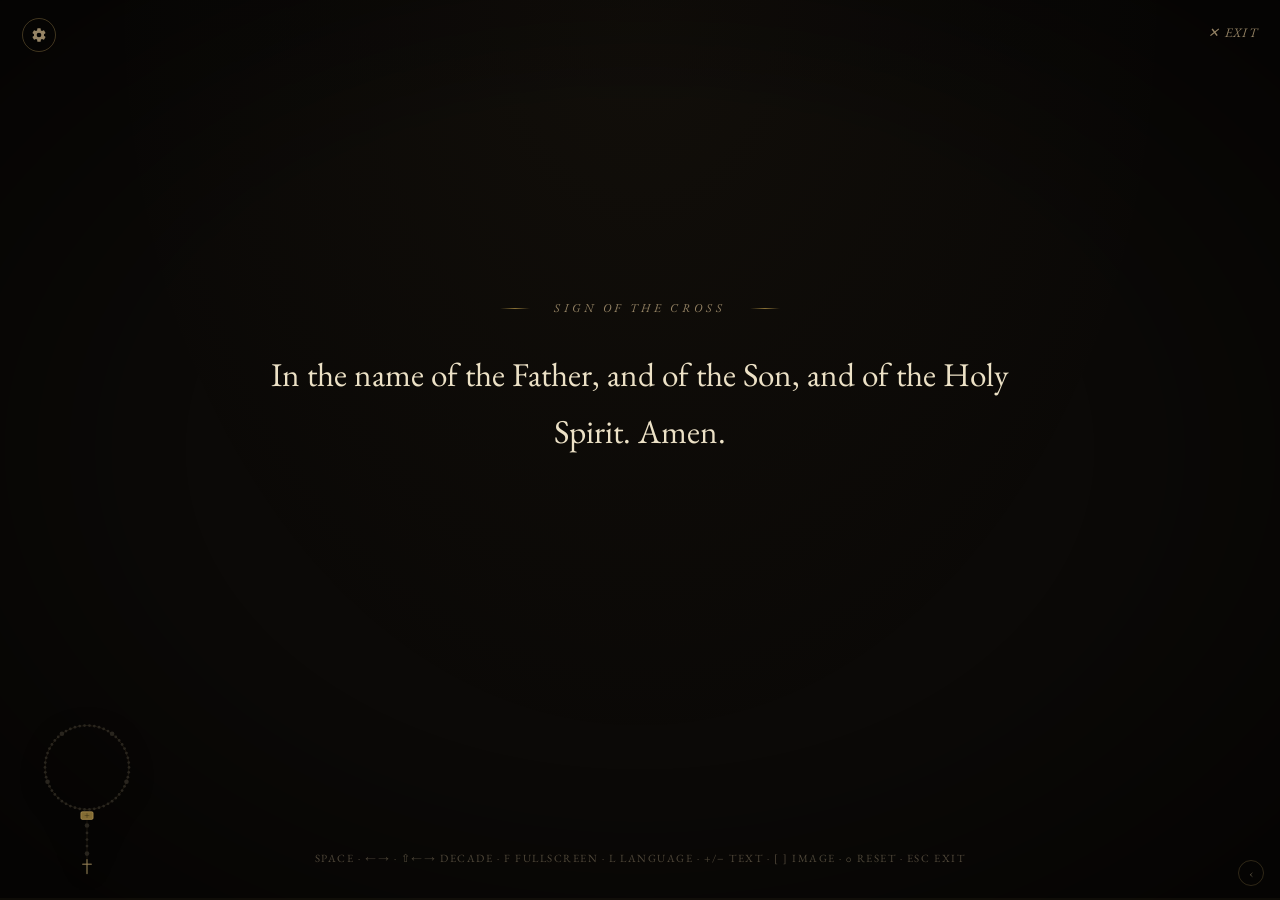
==== commit da5763f9: "Add files via upload" ====
--- a/prayer.html
+++ b/prayer.html
@@ -10,14 +10,16 @@
   <link rel="preconnect" href="https://fonts.gstatic.com" crossorigin>
   <link href="https://fonts.googleapis.com/css2?family=Cormorant+Garamond:ital,wght@0,400;0,500;1,400;1,500&family=EB+Garamond:ital,wght@0,400;0,500;1,400;1,500&display=swap" rel="stylesheet">
 
-  <link rel="stylesheet" href="styles.css" />
+  <link rel="stylesheet" href="styles.css?v=31" />
 </head>
 <body class="prayer-page">
 
-  <a href="index.html" class="exit-link" aria-label="Exit prayer">✕ Exit</a>
-
-  <!-- Settings button (top-left) — opens a panel with text/image size,
-       auto-advance toggle + speed, and other per-user preferences. -->
+  <!-- Top-right: exit only. Prayer language now lives in Settings. -->
+  <div class="top-right">
+    <a href="index.html" class="exit-link" aria-label="Exit prayer">✕ Exit</a>
+  </div>
+
+  <!-- Settings gear (top-left) -->
   <button class="settings-btn" id="settings-btn"
           type="button" aria-label="Open settings"
           aria-expanded="false" aria-controls="settings-panel">
@@ -26,7 +28,7 @@
     </svg>
   </button>
 
-  <!-- Settings panel — hidden by default, opened by the gear button. -->
+  <!-- Settings panel — hidden by default. -->
   <div class="settings-overlay" id="settings-overlay" hidden></div>
   <aside class="settings-panel" id="settings-panel" hidden
          role="dialog" aria-modal="true" aria-labelledby="settings-title">
@@ -40,7 +42,7 @@
       <h3>Display</h3>
 
       <div class="settings-row">
-        <label for="settings-font">Text size</label>
+        <label>Text size</label>
         <div class="settings-stepper">
           <button type="button" data-action="font-down" aria-label="Smaller text">−</button>
           <span class="settings-value" id="settings-font-value">100%</span>
@@ -49,7 +51,7 @@
       </div>
 
       <div class="settings-row">
-        <label for="settings-image">Painting size</label>
+        <label>Painting size</label>
         <div class="settings-stepper">
           <button type="button" data-action="image-down" aria-label="Smaller painting">−</button>
           <span class="settings-value" id="settings-image-value">100%</span>
@@ -92,28 +94,35 @@
         Click anywhere or press space to step ahead manually at any time.
       </p>
     </section>
+
+    <section class="settings-section">
+      <h3>Language</h3>
+      <div class="settings-row">
+        <label>Prayer language</label>
+        <div class="settings-segmented" role="radiogroup" aria-label="Prayer language">
+          <button type="button" role="radio" data-lang-radio="en" aria-checked="true">English</button>
+          <button type="button" role="radio" data-lang-radio="la" aria-checked="false">Latin</button>
+        </div>
+      </div>
+      <p class="settings-hint">
+        Mystery names, scripture, and quotations remain in English regardless.
+        Only the recited prayers themselves change.
+      </p>
+    </section>
   </aside>
 
-  <!-- The center stage where each prayer is rendered -->
+  <!-- The stage where each prayer is rendered. -->
   <main class="stage" id="stage">
     <!-- Renderer fills this in -->
   </main>
 
-  <!-- Mini rosary widget — interactive map of where we are in the prayer.
-       Click the cross to jump to the Apostles' Creed; click the medallion
-       to jump to the Hail Holy Queen; click any of the five Our-Father
-       beads (the larger gold-tinted ones) to jump to that decade. -->
+  <!-- Mini rosary widget — interactive map of where we are in the prayer. -->
   <div class="rosary-corner" aria-hidden="true">
     <svg viewBox="0 0 180 220" xmlns="http://www.w3.org/2000/svg">
-      <!-- Cord: faint outline of the loop. -->
       <circle cx="90" cy="70" r="55" class="connector" />
-      <!-- Short chain piece between the loop and the medallion. -->
       <line x1="90" y1="125" x2="90" y2="128" class="connector" />
-      <!-- Tail cord from medallion bottom to top of cross. -->
       <line x1="90" y1="138" x2="90" y2="190.8" class="connector" />
 
-      <!-- Medallion: rectangular centerpiece (golden ratio 16:10) with a
-           tiny etched cross. Subtle drop shadow gives it dimensionality. -->
       <rect id="bead-medallion" class="medallion"
             x="82" y="128" width="16" height="10" rx="1.8" />
       <g class="medallion-detail" aria-hidden="true">
@@ -121,22 +130,17 @@
         <line x1="87.4" y1="133" x2="92.6" y2="133" />
       </g>
 
-      <!-- Tail beads: 2 large Our-Father beads + 3 small Hail-Mary beads.
-           OF radius 3.0, HM radius 1.8 — ratio ≈ φ (golden). Uniform 5-unit
-           edge-to-edge spacing throughout. -->
       <circle id="bead-d1-of"   class="bead bead-of" cx="90" cy="146.0" r="3.0" />
       <circle id="bead-creed-4" class="bead"          cx="90" cy="155.8" r="1.8" />
       <circle id="bead-creed-3" class="bead"          cx="90" cy="164.4" r="1.8" />
       <circle id="bead-creed-2" class="bead"          cx="90" cy="173.0" r="1.8" />
       <circle id="bead-creed-1" class="bead bead-of" cx="90" cy="182.8" r="3.0" />
 
-      <!-- Latin crucifix (18:11 golden vertical:horizontal ratio). -->
       <g id="bead-cross" class="cross-shape">
         <line x1="90" y1="190.8" x2="90" y2="208.8" />
         <line x1="84.5" y1="196.8" x2="95.5" y2="196.8" />
       </g>
 
-      <!-- Click targets. -->
       <rect class="bead-target" data-jump-special="medallion"
             x="76" y="123" width="28" height="20" />
       <rect class="bead-target" data-jump-special="cross"
@@ -144,30 +148,25 @@
       <circle class="bead-target" data-jump-decade="1"
               cx="90" cy="146" r="8" />
 
-      <!-- Loop beads + their click targets are generated by the inline
-           script below (decades 2-5 only — decade 1's OF lives on the tail). -->
       <g id="loop-beads"></g>
       <g id="loop-bead-targets"></g>
     </svg>
   </div>
 
-
   <!-- Thin gold progress line along the very bottom -->
   <div class="progress-bar" aria-hidden="true">
     <div class="progress-bar-fill" id="progress-bar-fill"></div>
   </div>
 
   <p class="kb-hint" id="kb-hint">
-    SPACE&nbsp;·&nbsp;←→&nbsp;·&nbsp;⇧←→ decade&nbsp;·&nbsp;F fullscreen&nbsp;·&nbsp;+/−&nbsp;text&nbsp;·&nbsp;[&nbsp;]&nbsp;image&nbsp;·&nbsp;0 reset&nbsp;·&nbsp;ESC exit
+    SPACE&nbsp;·&nbsp;←→&nbsp;·&nbsp;⇧←→ decade&nbsp;·&nbsp;F fullscreen&nbsp;·&nbsp;L language&nbsp;·&nbsp;+/−&nbsp;text&nbsp;·&nbsp;[&nbsp;]&nbsp;image&nbsp;·&nbsp;0 reset&nbsp;·&nbsp;ESC exit
   </p>
 
-  <!-- Toggle for the keyboard legend. The legend auto-hides once the user
-       advances past the introductory Our Father; this button brings it back. -->
   <button class="kb-hint-toggle" id="kb-hint-toggle"
           type="button" aria-label="Show keyboard legend">‹</button>
 
-  <!-- Generate the 54 loop beads (50 HMs + 4 OFs for decades 2-5) BEFORE
-       app.js so its bead-lighting code can find them by ID. -->
+  <!-- Generate the 54 loop beads BEFORE app.js so its bead-lighting code
+       can find them by ID. -->
   <script>
     (function buildLoopBeads() {
       const g = document.getElementById("loop-beads");
@@ -175,11 +174,9 @@
       const cx = 90, cy = 70, R = 55;
       const targets = document.getElementById("loop-bead-targets");
       const SVG_NS = "http://www.w3.org/2000/svg";
-      // 54 beads cover the full 360° loop: 4 OFs (decades 2-5) interspersed
-      // with 50 HMs (10 per decade). Decade 1's OF lives on the tail.
       const TOTAL = 54;
       const STEP = 360 / TOTAL;
-      const FIRST_ANGLE = 90 - STEP / 2;   // first HM just right of straight-down
+      const FIRST_ANGLE = 90 - STEP / 2;
       const R_OF = 3.0, R_HM = 1.8;
 
       function classify(i) {
@@ -222,6 +219,6 @@
     })();
   </script>
 
-  <script src="app.js?v=24"></script>
+  <script src="app.js?v=32"></script>
 </body>
 </html>
--- a/styles.css
+++ b/styles.css
@@ -1,52 +1,50 @@
 /* =========================================================
-   LUX ROSARII — Design System
+   LUX ROSARII — A candlelit chapel at twilight.
+   Refined typography, warm atmosphere, generous space.
    ========================================================= */
 
 :root {
-  --bg: #000000;
-  --text: #f0e6d2;          /* warm cream */
-  --text-muted: #b8a888;    /* muted warm gray */
-  --gold: #c9a961;          /* gold accent — used sparingly */
-  --gold-deep: #8b7637;     /* deeper gold for frame layering */
-  --shadow-deep: #2a2010;   /* near-black brown for frame layering */
-  --bead-inactive: #3a3a3a;
-  --bead-active: #ffffff;
-
-  --serif: "EB Garamond", Georgia, "Times New Roman", serif;
+  /* Warm, layered dark — never pure black. Reads like aged paper at night. */
+  --bg:           #0b0907;
+  --bg-deep:      #06040a;
+  --bg-frame:     #050302;
+
+  /* Cream text, warm taupe muted, antique gold accents */
+  --text:         #ece1c6;
+  --text-soft:    #d5c6a0;
+  --text-muted:   #968465;
+  --text-faint:   #5a4f3c;
+
+  --gold:         #c9a961;
+  --gold-soft:    #d8be7d;
+  --gold-deep:    #8b7237;
+  --gold-shadow:  #3a2c14;
+
+  --bead-inactive: #2c2820;
+  --bead-active:   #f7eccd;
+
+  --serif:   "EB Garamond", Georgia, "Times New Roman", serif;
   --display: "Cormorant Garamond", Georgia, "Times New Roman", serif;
 
-  --transition-bead: fill 0.5s ease-in-out, stroke 0.5s ease-in-out, filter 0.5s ease-in-out;
+  --ease-soft: cubic-bezier(0.4, 0, 0.2, 1);
+  --transition-bead: fill 0.6s var(--ease-soft), stroke 0.6s var(--ease-soft), filter 0.6s var(--ease-soft);
   --transition-fade: opacity 0.8s ease-out;
 
-  /* User-adjustable text scale (+ / − keys). Persists in localStorage. */
-  --font-scale: 1;
-  /* User-adjustable painting size ([ / ] keys). Persists in localStorage. */
+  /* User-adjustable scales (set via JS and persisted). */
+  --font-scale:  1;
   --image-scale: 1;
 
-  /* Vertical space reserved for everything ABOVE + BELOW the painting on
-     the announcement screen (paddings, decade label, mystery name, fruit,
-     scripture, quote, gaps, rosary widget). Painting fills whatever is
-     left. Overridden in media queries below so the painting auto-adjusts:
-     smaller paddings + text on shorter screens means a more generous
-     painting. --painting-cap puts an upper bound (a vh fraction) so on
-     very tall screens the painting doesn't dominate. */
+  /* Vertical reservation for the announcement painting fitter. */
   --painting-reserve: 540px;
   --painting-cap: 50vh;
-
-  /* Safety buffer (in px) the JS fitter subtracts from the painting's
-     max-height. Generous by default so big-screen users keep the relaxed
-     spacing they're used to; the laptop-class media query below dials it
-     down so 1366×768 paintings can stretch into the available space. */
   --painting-fit-buffer: 60;
 }
 
-/* ----- Reset & base ---------------------------------------------------- */
-
-*,
-*::before,
-*::after {
-  box-sizing: border-box;
-}
+/* ---------------------------------------------------------
+   Reset
+   --------------------------------------------------------- */
+
+*, *::before, *::after { box-sizing: border-box; }
 
 html, body {
   margin: 0;
@@ -55,25 +53,22 @@
   color: var(--text);
   font-family: var(--serif);
   font-size: 18px;
-  line-height: 1.6;
+  line-height: 1.65;
   min-height: 100vh;
   -webkit-font-smoothing: antialiased;
   -moz-osx-font-smoothing: grayscale;
-}
-
-body {
-  overflow-x: hidden;
-}
+  font-feature-settings: "kern", "liga", "calt", "onum";
+}
+
+body { overflow-x: hidden; }
 
 a {
   color: var(--gold);
   text-decoration: none;
   border-bottom: 1px solid transparent;
-  transition: border-color 0.3s ease;
-}
-a:hover {
-  border-bottom-color: var(--gold);
-}
+  transition: border-color 0.3s ease, color 0.3s ease;
+}
+a:hover { border-bottom-color: var(--gold); }
 
 button {
   font-family: var(--serif);
@@ -83,249 +78,406 @@
   color: inherit;
 }
 
+::selection { background: var(--gold); color: var(--bg); }
+
+/* Hairline ornamental dividers used to set off sections on the home page. */
+.rule {
+  display: block;
+  width: 90px;
+  height: 1px;
+  margin: 0 auto;
+  background: linear-gradient(to right, transparent, var(--gold-deep), transparent);
+  border: 0;
+}
+.rule.rule-wide { width: 220px; }
+.rule.rule-tight { width: 56px; }
+
+/* Small flourish — golden fleuron-like ornament for section breaks. */
+.fleuron {
+  display: block;
+  text-align: center;
+  font-family: var(--display);
+  color: var(--gold-deep);
+  font-size: 22px;
+  letter-spacing: 0.4em;
+  margin: 0 auto;
+  line-height: 1;
+  user-select: none;
+}
+
 /* =========================================================
    HOME PAGE
    ========================================================= */
 
+/* Warm radial bloom from upper center — like sunlight through a chapel
+   window. Layered with the very faint Mary silhouette below. */
 .home-bg {
   position: fixed;
   inset: 0;
   z-index: 0;
-  background-image: url("assets/mary-background.jpg");
-  background-position: center center;
+  background-image:
+    radial-gradient(ellipse at 50% 18%, rgba(201, 169, 97, 0.085), transparent 55%),
+    radial-gradient(ellipse at 50% 90%, rgba(60, 40, 20, 0.55), transparent 60%),
+    url("assets/mary-background.jpg");
+  background-color: var(--bg);
+  background-position: center center, center center, center 28%;
   background-repeat: no-repeat;
-  background-size: contain;
+  background-size: cover, cover, cover;
   background-attachment: fixed;
-  opacity: 0.18;
+  pointer-events: none;
+}
+.home-bg::after {
+  /* Apply a low opacity to the photograph only, while keeping the gradients full strength. */
+  content: "";
+  position: absolute;
+  inset: 0;
+  background: rgba(11, 9, 7, 0.78);
   pointer-events: none;
 }
 
 .home-wrap {
   position: relative;
   z-index: 1;
-  max-width: 720px;
+  max-width: 780px;
   margin: 0 auto;
-  padding: 80px 32px 100px;
+  padding: 80px 32px 120px;
   text-align: center;
+}
+
+/* Masthead --------------------------------------------------- */
+
+.home-mast {
+  margin-bottom: 70px;
 }
 
 .site-title {
   font-family: var(--display);
   font-style: italic;
-  font-weight: 500;
-  font-size: clamp(56px, 9vw, 96px);
-  line-height: 1.05;
+  font-weight: 400;
+  font-size: clamp(58px, 9vw, 102px);
+  line-height: 1;
   margin: 0;
   color: var(--text);
-  letter-spacing: 0.01em;
-}
-
-.site-tagline {
-  font-family: var(--serif);
-  font-style: italic;
-  font-size: clamp(18px, 2.2vw, 22px);
-  color: var(--text-muted);
-  margin: 14px 0 60px;
-  letter-spacing: 0.05em;
-}
-
-.intro {
-  text-align: left;
-  font-size: 19px;
-  line-height: 1.75;
-  color: var(--text);
-}
-.intro p {
-  margin: 0 0 1.2em;
-}
-.intro p:last-child {
-  margin-bottom: 0;
-}
-
-/* Pope's monthly intention -------------------------------------------- */
-
-.pope-intention {
-  margin: 56px auto 0;
-  max-width: 720px;
-  text-align: left;
-  border-top: 1px solid rgba(201, 169, 97, 0.18);
-  padding-top: 36px;
-}
-
-.pope-intention-heading {
+  letter-spacing: 0.005em;
+  position: relative;
+}
+
+/* Today's mystery — the hero card ----------------------------- */
+
+.today-card {
+  margin: 0 auto;
+  padding: 44px 36px 38px;
+  max-width: 580px;
+  background:
+    linear-gradient(to bottom, rgba(20, 15, 10, 0.55), rgba(8, 6, 4, 0.75));
+  border-top:    1px solid rgba(201, 169, 97, 0.35);
+  border-bottom: 1px solid rgba(201, 169, 97, 0.35);
+  position: relative;
+}
+/* Decorative gold "corner brackets" at the four corners of the card —
+   chapel-program feel. */
+.today-card::before,
+.today-card::after {
+  content: "";
+  position: absolute;
+  width: 18px;
+  height: 18px;
+  border: 1px solid var(--gold);
+  pointer-events: none;
+}
+.today-card::before { top: -1px; left: -1px;  border-right: 0; border-bottom: 0; }
+.today-card::after  { top: -1px; right: -1px; border-left: 0; border-bottom: 0; }
+.today-card .corner-bl,
+.today-card .corner-br {
+  position: absolute;
+  width: 18px;
+  height: 18px;
+  border: 1px solid var(--gold);
+  pointer-events: none;
+}
+.today-card .corner-bl { bottom: -1px; left: -1px;  border-right: 0; border-top: 0; }
+.today-card .corner-br { bottom: -1px; right: -1px; border-left: 0;  border-top: 0; }
+
+.today-date {
+  font-family: var(--serif);
+  font-style: italic;
+  text-transform: uppercase;
+  letter-spacing: 0.36em;
+  font-size: 11px;
+  color: var(--text-muted);
+  margin: 0 0 14px;
+}
+
+.today-label {
+  font-family: var(--serif);
+  font-style: italic;
+  font-size: 14px;
+  color: var(--text-muted);
+  margin: 0 0 4px;
+  letter-spacing: 0.04em;
+}
+
+.today-mystery {
   font-family: var(--display);
   font-style: italic;
-  font-weight: 500;
-  font-size: clamp(26px, 3vw, 34px);
-  color: var(--gold);
-  margin: 0;
-  letter-spacing: 0.01em;
-  text-align: center;
-}
-
-.pope-intention-month {
-  font-family: var(--serif);
-  font-style: italic;
-  text-transform: uppercase;
-  letter-spacing: 0.28em;
-  font-size: 12px;
-  color: var(--text-muted);
-  text-align: center;
-  margin: 6px 0 18px;
-}
-
-.pope-intention-title {
-  font-family: var(--display);
-  font-style: italic;
-  font-size: clamp(18px, 1.8vw, 22px);
-  color: var(--text);
-  text-align: center;
-  margin: 0 0 14px;
-  line-height: 1.3;
-}
-
-.pope-intention-text {
-  font-family: var(--serif);
-  font-size: 17px;
-  line-height: 1.7;
-  color: var(--text);
-  text-align: left;
-  margin: 0;
-}
-
-/* Mystery card --------------------------------------------------------- */
-
-.mystery-card {
-  margin: 64px auto 0;
-  padding: 28px 24px 22px;
-  max-width: 520px;
-  border: 1px solid rgba(201, 169, 97, 0.25);
-  background: rgba(0, 0, 0, 0.55);
-  border-radius: 2px;
-}
-
-.mystery-today-label {
-  text-transform: uppercase;
-  letter-spacing: 0.25em;
-  font-size: 12px;
-  color: var(--text-muted);
-  margin: 0 0 8px;
-}
-
-.mystery-today-name {
-  font-family: var(--display);
-  font-style: italic;
-  font-size: 36px;
-  color: var(--gold);
-  margin: 0;
-  line-height: 1.2;
-}
-
+  font-size: clamp(36px, 4.8vw, 54px);
+  font-weight: 400;
+  color: var(--gold);
+  margin: 0 0 12px;
+  line-height: 1.05;
+  letter-spacing: 0.005em;
+}
+
+
+/* "Pray a different mystery" — toggle reveals the four pill options. */
 .mystery-toggle {
   display: inline-block;
-  margin-top: 16px;
-  font-size: 15px;
-  color: var(--text-muted);
-  background: none;
+  margin-top: 24px;
+  font-family: var(--serif);
+  font-style: italic;
+  font-size: 13px;
+  color: var(--text-muted);
+  letter-spacing: 0.12em;
+  text-transform: uppercase;
+  padding: 6px 14px;
   border: none;
-  font-family: var(--serif);
-  font-style: italic;
-  padding: 4px 8px;
+  background: transparent;
   cursor: pointer;
-}
-.mystery-toggle:hover {
-  color: var(--gold);
-}
+  transition: color 0.3s ease, letter-spacing 0.3s ease;
+}
+.mystery-toggle:hover { color: var(--gold); letter-spacing: 0.16em; }
+.mystery-toggle .arr {
+  display: inline-block;
+  margin-left: 6px;
+  transition: transform 0.3s var(--ease-soft);
+}
+.mystery-toggle[aria-expanded="true"] .arr { transform: rotate(90deg); }
 
 .mystery-options {
-  display: none;
-  margin-top: 18px;
+  display: grid;
+  grid-template-rows: 0fr;
+  transition: grid-template-rows 0.45s var(--ease-soft);
+}
+.mystery-options.is-open { grid-template-rows: 1fr; }
+.mystery-options-inner {
+  overflow: hidden;
+  display: flex;
   flex-wrap: wrap;
   justify-content: center;
   gap: 10px;
-}
-.mystery-options.is-open {
-  display: flex;
+  padding-top: 18px;
 }
 .mystery-option {
   font-family: var(--serif);
-  font-size: 16px;
-  color: var(--text);
-  background: transparent;
-  border: 1px solid rgba(201, 169, 97, 0.4);
-  padding: 8px 18px;
-  border-radius: 2px;
-  transition: border-color 0.3s ease, color 0.3s ease, background 0.3s ease;
+  font-style: italic;
+  font-size: 14px;
+  color: var(--text-soft);
+  background: rgba(0, 0, 0, 0.4);
+  border: 1px solid rgba(201, 169, 97, 0.35);
+  padding: 9px 22px;
+  letter-spacing: 0.06em;
+  transition:
+    border-color 0.3s ease,
+    color 0.3s ease,
+    background 0.3s ease,
+    box-shadow 0.3s ease;
 }
 .mystery-option:hover,
 .mystery-option.is-active {
   border-color: var(--gold);
   color: var(--gold);
-  background: rgba(201, 169, 97, 0.06);
-}
-
-/* Begin button --------------------------------------------------------- */
+  background: rgba(201, 169, 97, 0.05);
+  box-shadow: 0 0 22px rgba(201, 169, 97, 0.08);
+}
+
+/* Begin button — the doorway -------------------------------- */
 
 .begin-btn {
   display: inline-block;
-  margin-top: 56px;
-  padding: 18px 56px;
+  margin-top: 44px;
+  padding: 18px 64px;
   font-family: var(--display);
   font-style: italic;
-  font-size: 28px;
+  font-size: 26px;
+  font-weight: 400;
   color: var(--gold);
   background: transparent;
-  border: 1.5px solid var(--gold);
-  border-radius: 2px;
+  border: 1px solid var(--gold);
   letter-spacing: 0.05em;
-  transition: background 0.4s ease, color 0.4s ease, box-shadow 0.4s ease;
+  position: relative;
+  transition: background 0.5s var(--ease-soft),
+              color 0.5s var(--ease-soft),
+              box-shadow 0.6s var(--ease-soft),
+              letter-spacing 0.4s ease;
   cursor: pointer;
   text-decoration: none;
 }
+.begin-btn::before {
+  content: "";
+  position: absolute;
+  inset: -5px;
+  border: 1px solid rgba(201, 169, 97, 0.18);
+  pointer-events: none;
+  transition: inset 0.5s var(--ease-soft), border-color 0.5s ease;
+}
 .begin-btn:hover,
 .begin-btn:focus-visible {
-  background: rgba(201, 169, 97, 0.08);
-  box-shadow: 0 0 32px rgba(201, 169, 97, 0.2);
+  background: rgba(201, 169, 97, 0.09);
+  color: var(--gold-soft);
+  box-shadow: 0 0 60px rgba(201, 169, 97, 0.16);
   outline: none;
+  letter-spacing: 0.08em;
   border-bottom-color: var(--gold);
 }
-
+.begin-btn:hover::before { inset: -8px; border-color: rgba(201, 169, 97, 0.32); }
+
+/* The contemplative passage that follows the call to action. */
+.invitation {
+  margin: 70px auto 0;
+  max-width: 600px;
+  font-family: var(--serif);
+  font-style: italic;
+  font-size: 17px;
+  line-height: 1.85;
+  color: var(--text-soft);
+  text-align: center;
+  opacity: 0.9;
+}
+.invitation p { margin: 0; }
+.invitation p + p { margin-top: 14px; }
+
+/* Pope's monthly intention ----------------------------------- */
+
+.pope-intention {
+  margin: 60px auto 0;
+  max-width: 600px;
+  text-align: center;
+}
+.pope-intention-heading {
+  font-family: var(--serif);
+  font-style: italic;
+  text-transform: uppercase;
+  letter-spacing: 0.32em;
+  font-size: 11px;
+  color: var(--text-muted);
+  margin: 0 0 16px;
+}
+.pope-intention-month {
+  font-family: var(--serif);
+  font-style: italic;
+  font-size: 12px;
+  color: var(--text-faint);
+  text-transform: uppercase;
+  letter-spacing: 0.3em;
+  margin: 0 0 10px;
+}
+.pope-intention-title {
+  font-family: var(--display);
+  font-style: italic;
+  font-size: clamp(20px, 2vw, 26px);
+  color: var(--gold);
+  margin: 0 0 14px;
+  line-height: 1.3;
+}
+.pope-intention-text {
+  font-family: var(--serif);
+  font-style: italic;
+  font-size: 15px;
+  line-height: 1.7;
+  color: var(--text-soft);
+  margin: 0 auto;
+  max-width: 480px;
+}
+
+/* Footer motto */
 .home-footer {
-  margin-top: 80px;
-  font-size: 13px;
-  color: var(--text-muted);
-  letter-spacing: 0.1em;
+  margin-top: 90px;
+  font-family: var(--serif);
+  font-style: italic;
+  font-size: 11px;
+  color: var(--text-faint);
+  letter-spacing: 0.36em;
   text-transform: uppercase;
 }
 
 /* =========================================================
-   PRAYER PAGE
+   PRAYER PAGE — full-bleed contemplation
    ========================================================= */
 
 .prayer-page {
-  background: #000;
+  background: var(--bg);
   height: 100vh;
   width: 100vw;
   overflow: hidden;
   position: relative;
 }
 
-.exit-link {
+/* Subtle warm vignette around the stage — pulls the eye toward center. */
+.prayer-page::before {
+  content: "";
+  position: fixed;
+  inset: 0;
+  background:
+    radial-gradient(ellipse at center, transparent 0%, transparent 50%, rgba(0, 0, 0, 0.55) 100%),
+    radial-gradient(ellipse at 50% 0%, rgba(201, 169, 97, 0.04), transparent 60%);
+  pointer-events: none;
+  z-index: 1;
+}
+
+/* Top corners — exit + settings ----------------------------- */
+
+.top-right {
   position: fixed;
   top: 18px;
-  right: 24px;
-  font-size: 14px;
-  color: var(--text-muted);
-  font-family: var(--serif);
-  font-style: italic;
+  right: 22px;
+  z-index: 12;
+  display: flex;
+  align-items: center;
+  gap: 14px;
+  transition: opacity 0.9s var(--ease-soft);
+}
+
+.exit-link {
+  font-size: 13px;
+  color: var(--text-muted);
+  font-family: var(--serif);
+  font-style: italic;
+  letter-spacing: 0.1em;
+  text-transform: uppercase;
   border-bottom: none;
-  z-index: 10;
-  letter-spacing: 0.05em;
-}
-.exit-link:hover {
-  color: var(--gold);
-  border-bottom: none;
-}
+  padding: 4px 0;
+  transition: color 0.3s ease;
+}
+.exit-link:hover { color: var(--gold); border-bottom: none; }
+
+/* Settings gear */
+.settings-btn {
+  position: fixed;
+  top: 18px;
+  left: 22px;
+  z-index: 12;
+  width: 34px;
+  height: 34px;
+  display: flex;
+  align-items: center;
+  justify-content: center;
+  background: transparent;
+  border: 1px solid rgba(201, 169, 97, 0.3);
+  border-radius: 50%;
+  color: var(--text-muted);
+  cursor: pointer;
+  padding: 0;
+  transition: color 0.3s ease, border-color 0.3s ease, transform 0.6s var(--ease-soft), opacity 0.9s var(--ease-soft);
+}
+.settings-btn svg { width: 16px; height: 16px; }
+.settings-btn:hover { color: var(--gold); border-color: var(--gold); }
+.settings-btn[aria-expanded="true"] {
+  color: var(--gold);
+  border-color: var(--gold);
+  transform: rotate(90deg);
+}
+
+/* Keyboard legend ------------------------------------------ */
 
 .kb-hint {
   position: fixed;
@@ -334,107 +486,100 @@
   transform: translateX(-50%);
   font-size: 11px;
   color: rgba(184, 168, 136, 0.4);
-  letter-spacing: 0.16em;
+  letter-spacing: 0.14em;
   text-transform: uppercase;
   z-index: 5;
   pointer-events: none;
   text-align: center;
   white-space: nowrap;
   transition: opacity 0.4s ease;
-}
-.kb-hint.is-hidden {
-  opacity: 0;
-  pointer-events: none;
-}
-
-/* Small chevron in the bottom-right that toggles the keyboard legend.
-   Visible at all times so the user can summon the legend back after it
-   auto-hides at the start of the prayer. */
+  font-family: var(--serif);
+}
+.kb-hint.is-hidden { opacity: 0; pointer-events: none; }
+
 .kb-hint-toggle {
   position: fixed;
   bottom: 14px;
   right: 16px;
   z-index: 11;
-  width: 28px;
-  height: 28px;
+  width: 26px;
+  height: 26px;
   display: flex;
   align-items: center;
   justify-content: center;
   font-family: var(--display);
-  font-size: 18px;
+  font-size: 16px;
   line-height: 1;
-  color: rgba(184, 168, 136, 0.55);
+  color: rgba(184, 168, 136, 0.5);
   background: transparent;
-  border: 1px solid rgba(201, 169, 97, 0.25);
+  border: 1px solid rgba(201, 169, 97, 0.22);
   border-radius: 50%;
   cursor: pointer;
   padding: 0;
-  transition: color 0.3s ease, border-color 0.3s ease, transform 0.3s ease;
-}
-.kb-hint-toggle:hover {
-  color: var(--gold);
-  border-color: var(--gold);
-}
-
-/* Thin gold progress line at the very bottom of the screen.
-   Smoothly fills from 0% → 100% as the user advances through the rosary. */
+  transition: color 0.3s ease, border-color 0.3s ease, opacity 0.9s var(--ease-soft);
+}
+.kb-hint-toggle:hover { color: var(--gold); border-color: var(--gold); }
+
+/* Progress bar at very bottom ------------------------------- */
+
 .progress-bar {
   position: fixed;
   bottom: 0;
   left: 0;
   width: 100%;
   height: 2px;
-  background: rgba(201, 169, 97, 0.06);
+  background: rgba(201, 169, 97, 0.05);
   z-index: 6;
   pointer-events: none;
+  transition: opacity 0.9s var(--ease-soft);
 }
 .progress-bar-fill {
   height: 100%;
   width: 0%;
-  background: var(--gold);
-  box-shadow: 0 0 10px rgba(201, 169, 97, 0.5);
-  transition: width 0.55s cubic-bezier(0.25, 0.46, 0.45, 0.94);
-}
-
-/* Rosary in corner ----------------------------------------------------- */
+  background: linear-gradient(to right, var(--gold-deep), var(--gold), var(--gold-soft));
+  box-shadow: 0 0 14px rgba(201, 169, 97, 0.45);
+  transition: width 0.6s cubic-bezier(0.25, 0.46, 0.45, 0.94);
+}
+
+/* =========================================================
+   ROSARY CORNER WIDGET
+   ========================================================= */
 
 .rosary-corner {
   position: fixed;
-  bottom: 14px;
-  left: 14px;
-  width: 132px;
-  height: 162px;
+  bottom: 18px;
+  left: 18px;
+  width: 138px;
+  height: 168px;
   z-index: 10;
-  pointer-events: none;
-  opacity: 0.92;
-}
-
+  opacity: 0.95;
+  transition: opacity 1.2s var(--ease-soft);
+}
 .rosary-corner svg {
   width: 100%;
   height: 100%;
   display: block;
+  filter: drop-shadow(0 6px 18px rgba(0, 0, 0, 0.6));
 }
 
 .bead {
   fill: var(--bead-inactive);
   transition: var(--transition-bead);
 }
-/* Our-Father beads have NO special styling — they're distinguished only by
-   their larger radius (set on the element), exactly like a real rosary. */
 .bead.active {
   fill: var(--bead-active);
-  filter: drop-shadow(0 0 6px var(--gold));
-}
-
-.bead-stroke {
-  fill: none;
-  stroke: var(--bead-inactive);
-  stroke-width: 1;
-  transition: var(--transition-bead);
+  filter: drop-shadow(0 0 7px var(--gold));
+  /* A slow, candle-like breath on the active bead — a quiet rhythm to
+     pray by. Disabled under prefers-reduced-motion (see bottom of file). */
+  animation: bead-breath 4.8s var(--ease-soft) infinite;
+}
+@keyframes bead-breath {
+  0%, 100% { filter: drop-shadow(0 0 5px var(--gold)); }
+  50%      { filter: drop-shadow(0 0 11px var(--gold-soft)); }
 }
 
 .cross-shape {
-  stroke: rgba(160, 138, 92, 0.75);
+  stroke: rgba(160, 138, 92, 0.7);
   stroke-width: 2;
   stroke-linecap: round;
   fill: none;
@@ -442,46 +587,36 @@
 }
 .cross-shape.active {
   stroke: var(--bead-active);
-  filter: drop-shadow(0 0 6px var(--gold));
+  filter: drop-shadow(0 0 7px var(--gold));
 }
 
 .medallion {
-  /* Solid gold fill + a subtle drop shadow give the centerpiece a hint of
-     dimensionality, the way a real medal catches the light against the cord. */
   fill: var(--gold-deep);
   stroke: var(--gold);
-  stroke-width: 1;
-  filter: drop-shadow(0 0.6px 1.2px rgba(0, 0, 0, 0.45));
+  stroke-width: 0.8;
+  filter: drop-shadow(0 0.8px 1.5px rgba(0, 0, 0, 0.55));
   transition: var(--transition-bead);
 }
 .medallion.active {
   fill: var(--bead-active);
   stroke: var(--gold);
-  filter: drop-shadow(0 0 8px var(--gold));
-}
-
-/* Tiny cross etched onto the medallion's face so it reads as an actual
-   Catholic medal rather than a plain disc. Decorative only —
-   pointer-events: none so it never blocks the medallion's click target. */
+  filter: drop-shadow(0 0 9px var(--gold));
+}
 .medallion-detail line {
-  stroke: rgba(0, 0, 0, 0.55);
+  stroke: rgba(0, 0, 0, 0.5);
   stroke-width: 0.7;
   stroke-linecap: round;
   pointer-events: none;
-  transition: stroke 0.5s ease-in-out;
-}
-.medallion.active ~ .medallion-detail line {
-  stroke: var(--gold-deep);
-}
+  transition: stroke 0.5s var(--ease-soft);
+}
+.medallion.active ~ .medallion-detail line { stroke: var(--gold-deep); }
 
 .connector {
-  stroke: rgba(201, 169, 97, 0.32);
+  stroke: rgba(201, 169, 97, 0.3);
   stroke-width: 0.5;
   fill: none;
 }
 
-/* Invisible larger circles over the decade Our-Father beads so the user
-   can click a decade in the rosary diagram to jump there. */
 .bead-target {
   fill: transparent;
   pointer-events: auto;
@@ -489,77 +624,87 @@
 }
 .bead.is-hover:not(.active) {
   fill: rgba(255, 255, 255, 0.45);
-  filter: drop-shadow(0 0 5px var(--gold));
+  filter: drop-shadow(0 0 6px var(--gold));
 }
 .medallion.is-hover:not(.active) {
   fill: rgba(255, 255, 255, 0.45);
   stroke: rgba(255, 255, 255, 0.7);
-  filter: drop-shadow(0 0 6px var(--gold));
+  filter: drop-shadow(0 0 7px var(--gold));
 }
 .cross-shape.is-hover:not(.active) {
   stroke: rgba(255, 255, 255, 0.55);
   filter: drop-shadow(0 0 6px var(--gold));
 }
 
-/* Prayer stage --------------------------------------------------------- */
+/* =========================================================
+   STAGE
+   ========================================================= */
 
 .stage {
   position: absolute;
   inset: 0;
   display: flex;
-  /* `safe center` falls back to top-anchored when content is taller than the
-     stage, so long prayers (Apostles' Creed, Hail Holy Queen, Closing
-     Prayer) never get clipped at the top — the user can scroll them. */
   align-items: safe center;
   justify-content: center;
   overflow-y: auto;
-  /* Bottom padding clears the rosary corner (~176px) + the keyboard hint
-     and progress bar so centered content never overlaps them. Top padding
-     gives both the Exit link and any tall paintings comfortable breathing
-     room from the top edge. */
-  padding: 70px 80px 200px;
+  padding: 72px 80px 200px;
+  z-index: 2;
 }
 
 .stage-inner {
   width: 100%;
-  max-width: 900px;
+  max-width: 920px;
   text-align: center;
   opacity: 1;
-  animation: stage-fade 0.6s ease-out;
+  animation: stage-fade 0.7s var(--ease-soft);
 }
 
 @keyframes stage-fade {
-  from { opacity: 0; transform: translateY(8px); }
+  from { opacity: 0; transform: translateY(10px); }
   to   { opacity: 1; transform: translateY(0); }
 }
 
+/* Labels — small caps, gold-deep underline ornament -------- */
+
 .prayer-label {
   font-family: var(--serif);
   font-style: italic;
   text-transform: uppercase;
-  letter-spacing: 0.3em;
-  font-size: 13px;
-  color: var(--text-muted);
-  margin: 0 0 24px;
-}
+  letter-spacing: 0.32em;
+  font-size: 12px;
+  color: var(--text-muted);
+  margin: 0 0 28px;
+  position: relative;
+  display: inline-block;
+  padding: 0 24px;
+}
+.prayer-label::before,
+.prayer-label::after {
+  content: "";
+  position: absolute;
+  top: 50%;
+  width: 30px;
+  height: 1px;
+  background: linear-gradient(to right, transparent, var(--gold-deep), transparent);
+}
+.prayer-label::before { right: 100%; }
+.prayer-label::after  { left: 100%; transform: scaleX(-1); }
 
 .prayer-text {
   font-family: var(--serif);
   font-size: calc(clamp(22px, 2.6vw, 34px) * var(--font-scale, 1));
-  line-height: 1.65;
+  line-height: 1.7;
   color: var(--text);
   margin: 0 auto;
   max-width: 820px;
-}
-
+  font-weight: 400;
+}
 .prayer-text em {
   color: var(--gold);
   font-style: italic;
 }
 
-/* Long prayers (Apostles' Creed, Hail Holy Queen, Closing Prayer,
-   Prayer to St. Michael) render their sentences/clauses on individual
-   lines so the text doesn't wrap into a ragged center-aligned block. */
+/* Long prayers (Creed, Hail Holy Queen, etc.) — each clause on a line. */
 .prayer-text.long {
   font-size: calc(clamp(19px, 2.1vw, 26px) * var(--font-scale, 1));
   line-height: 1.55;
@@ -570,49 +715,47 @@
   margin: 0 auto 0.55em;
   max-width: 760px;
 }
-.prayer-text.long .prose-line:last-child {
-  margin-bottom: 0;
-}
+.prayer-text.long .prose-line:last-child { margin-bottom: 0; }
 
 .prayer-note {
-  margin-top: 22px;
-  font-style: italic;
-  font-size: clamp(15px, 1.4vw, 18px);
-  color: var(--text-muted);
-}
-
-.prayer-pair {
+  margin-top: 26px;
+  font-style: italic;
+  font-size: clamp(14px, 1.35vw, 17px);
+  color: var(--text-muted);
+  letter-spacing: 0.04em;
+}
+
+/* ----- Call & response: leader / group, for praying together -----
+   No labels, no rules — the prayer reads as one continuous line and the
+   only distinction is colour: the leader's words in the normal cream,
+   the group's response in warm gold. */
+
+.prayer-resp { color: var(--gold-soft); }
+
+/* Glory Be + Fatima share one screen — two prayers, gently spaced. */
+.glory-fatima {
   display: flex;
   flex-direction: column;
   gap: 28px;
 }
-.prayer-pair .prayer-text + .prayer-text {
-  border-top: 1px solid rgba(201, 169, 97, 0.18);
-  padding-top: 28px;
-}
-
-.hm-count {
-  color: var(--gold);
-  font-style: normal;
-  letter-spacing: 0.18em;
-  margin-left: 8px;
-}
-
-/* In-decade Hail Mary count label — shown without the words "Hail Mary"
-   because the decade banner already gives the mystery context. */
+
+/* In-decade Hail Mary count — italic gold display "n of 10" */
 .prayer-label.hm-count-label {
   color: var(--gold);
   font-family: var(--display);
   font-style: italic;
-  font-size: calc(clamp(20px, 2vw, 28px) * var(--font-scale, 1));
-  letter-spacing: 0.1em;
+  font-size: calc(clamp(20px, 2vw, 26px) * var(--font-scale, 1));
+  letter-spacing: 0.06em;
   text-transform: none;
-  margin-bottom: 18px;
-}
+  margin-bottom: 22px;
+  padding: 0;
+}
+.prayer-label.hm-count-label::before,
+.prayer-label.hm-count-label::after { display: none; }
 .prayer-label.hm-count-label .hm-divider {
   color: var(--text-muted);
   font-style: italic;
-  margin: 0 6px;
+  margin: 0 8px;
   font-size: 0.7em;
   vertical-align: 1px;
 }
@@ -623,14 +766,13 @@
 
 .with-decade {
   width: 100%;
-  max-width: 1200px;
+  max-width: 1240px;
 }
 
 .decade-layout {
   display: grid;
-  /* Painting column gets a larger share so paintings have presence */
   grid-template-columns: minmax(300px, 44%) 1fr;
-  gap: 50px;
+  gap: 56px;
   align-items: center;
   text-align: left;
 }
@@ -639,25 +781,20 @@
   display: flex;
   flex-direction: column;
   align-items: center;
-  gap: 18px;
-}
-
-.prayer-side {
-  text-align: left;
-}
-
-/* When the prayer-side updates between in-decade prayers (Hail Mary 1 → 2,
-   etc.), its children fade in. The painting on the left does NOT re-mount,
-   so it never flickers. */
+  gap: 22px;
+}
+
+.prayer-side { text-align: left; }
+
 .prayer-side > .prayer-label,
 .prayer-side > .prayer-text,
-.prayer-side > .prayer-pair {
-  animation: prayer-fade-in 0.5s ease-out;
+.prayer-side > .glory-fatima {
+  animation: prayer-fade-in 0.55s var(--ease-soft);
 }
 .prayer-side.just-updated > .prayer-label,
 .prayer-side.just-updated > .prayer-text,
-.prayer-side.just-updated > .prayer-pair {
-  animation: prayer-fade-in 0.5s ease-out;
+.prayer-side.just-updated > .glory-fatima {
+  animation: prayer-fade-in 0.55s var(--ease-soft);
 }
 
 @keyframes prayer-fade-in {
@@ -666,69 +803,35 @@
 }
 
 .prayer-side .prayer-label,
-.prayer-side .prayer-text {
-  text-align: left;
-  margin-left: 0;
-}
-
+.prayer-side .prayer-text { text-align: left; margin-left: 0; }
+.prayer-side .prayer-label::before,
+.prayer-side .prayer-label::after { display: none; }
+.prayer-side .prayer-label { padding: 0; }
+
+/* Decade banner above the painting */
 .decade-banner {
   font-family: var(--display);
   font-style: italic;
   text-align: center;
-  line-height: 1.2;
+  line-height: 1.15;
   display: flex;
   flex-direction: column;
   align-items: center;
-  gap: 4px;
+  gap: 6px;
+  margin-bottom: 2px;
 }
 .decade-banner .db-num {
   font-family: var(--serif);
   font-style: italic;
   text-transform: uppercase;
-  letter-spacing: 0.3em;
+  letter-spacing: 0.36em;
   font-size: 11px;
   color: var(--text-muted);
 }
 .decade-banner .db-name {
-  font-size: clamp(22px, 2.4vw, 30px);
-  color: var(--gold);
-}
-
-/* Frame variant used during the 10 Hail Marys, OF, and Glory/Fatima.
-   Bigger than before so disproportional paintings (very tall like Jan van
-   Eyck panel, or very wide like Caravaggio compositions) have presence. */
-.painting-frame.painting-frame-side {
-  /* Inherits the SAME rim styling (border + box-shadow) as the
-     announcement frame — see the base .painting-frame rule. Keeping the
-     rim identical between the two views prevents the View Transitions
-     morph from showing a flickering "switch" of border thickness when
-     the user moves from the announcement to the in-decade prayers. */
-  max-width: calc(min(44vw, 540px) * var(--image-scale, 1));
-}
-.painting-frame.painting-frame-side img {
-  /* The in-decade screen has only the prayer label + prayer text on the
-     other side, so the painting can fill more of the viewport height
-     than on the announcement. */
-  max-height: calc(max(180px, min(64vh, calc(100vh - 280px))) * var(--image-scale, 1));
-}
-
-/* Versicle (leader / response) */
-.versicle {
-  font-family: var(--serif);
-  font-size: calc(clamp(20px, 2.2vw, 28px) * var(--font-scale, 1));
-  line-height: 1.7;
-}
-.versicle-line {
-  margin: 0 0 10px;
-}
-.versicle-line .speaker {
-  color: var(--text-muted);
-  font-style: italic;
-  margin-right: 10px;
-  font-size: 0.7em;
-  letter-spacing: 0.18em;
-  text-transform: uppercase;
-  vertical-align: middle;
+  font-size: clamp(22px, 2.5vw, 30px);
+  color: var(--gold);
+  letter-spacing: 0.01em;
 }
 
 /* =========================================================
@@ -739,27 +842,15 @@
   display: flex;
   flex-direction: column;
   align-items: center;
-  gap: 14px;
+  gap: 18px;
   width: 100%;
-  max-width: 1200px;
-}
-
-/* Header above the side-by-side body: decade label + mystery name + fruit. */
-.announce-header {
-  display: flex;
-  flex-direction: column;
-  align-items: center;
-  gap: 4px;
-  width: 100%;
-}
-
-/* Side-by-side layout for the announcement body: painting on the left,
-   scripture + quote on the right. This keeps the painting at full size
-   while the supporting text fits next to it instead of stacking below. */
+  max-width: 1240px;
+}
+
 .announce-body {
   display: grid;
   grid-template-columns: minmax(300px, 1fr) 1fr;
-  gap: 44px;
+  gap: 56px;
   align-items: center;
   width: 100%;
   text-align: left;
@@ -769,22 +860,18 @@
   align-items: center;
   justify-content: center;
 }
-/* In side-by-side mode, the painting frame must fit its grid column —
-   override the absolute pixel max-width with a relative one. */
-.announce-painting .painting-frame {
-  max-width: 100%;
-}
+.announce-painting .painting-frame { max-width: 100%; }
 .announce-text {
   display: flex;
   flex-direction: column;
-  gap: 16px;
+  gap: 18px;
 }
 
 .announce-decade {
   font-family: var(--serif);
   font-style: italic;
   text-transform: uppercase;
-  letter-spacing: 0.32em;
+  letter-spacing: 0.36em;
   font-size: 12px;
   color: var(--text-muted);
   margin: 0;
@@ -793,45 +880,50 @@
 .announce-name {
   font-family: var(--display);
   font-style: italic;
-  font-size: calc(clamp(36px, 5vw, 64px) * var(--font-scale, 1));
-  color: var(--gold);
-  line-height: 1.1;
+  font-weight: 400;
+  font-size: calc(clamp(40px, 5.4vw, 72px) * var(--font-scale, 1));
+  color: var(--gold);
+  line-height: 1.05;
   margin: 0;
+  letter-spacing: 0.005em;
 }
 
 .announce-fruit {
   font-family: var(--serif);
   font-style: italic;
-  font-size: clamp(15px, 1.4vw, 18px);
-  color: var(--text-muted);
+  font-size: clamp(14px, 1.4vw, 17px);
+  color: var(--text-soft);
   margin: 0 0 8px;
   letter-spacing: 0.04em;
 }
-
 .announce-fruit::before {
-  content: "Fruit: ";
-  color: var(--text-muted);
-  opacity: 0.7;
-}
-
-/* Painting in gold frame ------------------------------------------------ */
+  content: "Fruit · ";
+  color: var(--text-muted);
+  letter-spacing: 0.18em;
+  text-transform: uppercase;
+  font-size: 0.7em;
+  margin-right: 4px;
+  vertical-align: 0.12em;
+}
+
+/* =========================================================
+   PAINTING FRAME — refined gilt
+   ========================================================= */
 
 .painting-frame {
-  border: 8px solid var(--gold);
+  border: 4px solid var(--gold);
+  background: var(--bg-frame);
+  padding: 5px;
   box-shadow:
-    0 0 0 2px var(--shadow-deep),
-    0 0 0 14px var(--gold-deep),
-    0 0 0 16px var(--shadow-deep),
-    0 12px 40px rgba(0, 0, 0, 0.6);
-  background: #000;
-  padding: 4px;
+    inset 0 0 0 1px var(--gold-shadow),
+    0 0 0 1px var(--gold-shadow),
+    0 0 0 6px var(--gold-deep),
+    0 0 0 7px var(--gold-shadow),
+    0 22px 60px rgba(0, 0, 0, 0.68),
+    0 0 80px rgba(201, 169, 97, 0.07);
   display: inline-flex;
   align-items: center;
   justify-content: center;
-  /* Larger overall envelope so disproportional paintings (very tall or
-     very wide) get more room. The image's natural aspect ratio decides
-     which dimension actually constrains it. The --image-scale multiplier
-     lets the user dial the painting bigger/smaller via [ and ] keys. */
   max-width: calc(min(64vw, 720px) * var(--image-scale, 1));
   margin: 4px auto;
   position: relative;
@@ -841,44 +933,32 @@
 .painting-frame img {
   display: block;
   max-width: 100%;
-  /* Painting fills the space left over after --painting-reserve (text +
-     paddings + rosary widget), capped by --painting-cap so it doesn't
-     dominate very tall screens. Both variables are responsive — see the
-     media queries below. */
   max-height: calc(max(180px, min(var(--painting-cap, 50vh), calc(100vh - var(--painting-reserve, 540px)))) * var(--image-scale, 1));
   object-fit: contain;
-  /* Start invisible — the .is-loaded class (set by _onPaintingLoad) fades
-     the image in once its bytes have arrived. Combined with all-paintings
-     preloading at session start, the user sees a smooth fade rather than
-     a pop-in flash when transitioning between decades. */
   opacity: 0;
-  transition: max-height 0.4s ease, opacity 0.5s ease-out;
-}
-.painting-frame.is-loaded img {
-  opacity: 1;
-}
-
-/* View Transitions API: when the DOM swap is wrapped in
-   document.startViewTransition(), the browser captures the painting frame
-   in the old layout (centered on the announcement) and the new layout
-   (left column of the in-decade view), then interpolates the position and
-   size between them — the painting visibly slides + resizes rather than
-   jump-cutting. Falls back gracefully on browsers without the API. */
-.painting-frame {
-  view-transition-name: rosary-painting;
-}
-
-/* Slow the default ~0.25s transition down to ~0.6s for a calmer feel that
-   matches the rest of the prayer page's animation timing. */
+  transition: max-height 0.4s ease, opacity 0.7s ease-out;
+  cursor: zoom-in;
+}
+.painting-frame.is-loaded img { opacity: 1; }
+
+.painting-frame { view-transition-name: rosary-painting; }
 ::view-transition-old(rosary-painting),
 ::view-transition-new(rosary-painting) {
-  animation-duration: 0.6s;
+  animation-duration: 0.65s;
   animation-timing-function: cubic-bezier(0.4, 0, 0.2, 1);
 }
 ::view-transition-old(root),
 ::view-transition-new(root) {
   animation-duration: 0.4s;
   animation-timing-function: ease-out;
+}
+
+/* In-decade painting frame (same rim, slightly smaller envelope). */
+.painting-frame.painting-frame-side {
+  max-width: calc(min(44vw, 540px) * var(--image-scale, 1));
+}
+.painting-frame.painting-frame-side img {
+  max-height: calc(max(180px, min(64vh, calc(100vh - 280px))) * var(--image-scale, 1));
 }
 
 .painting-fallback {
@@ -892,12 +972,8 @@
   min-height: 260px;
   text-align: center;
 }
-.painting-frame.has-fallback img {
-  display: none;
-}
-.painting-frame.has-fallback .painting-fallback {
-  display: flex;
-}
+.painting-frame.has-fallback img { display: none; }
+.painting-frame.has-fallback .painting-fallback { display: flex; }
 .painting-fallback .pf-title {
   font-family: var(--display);
   font-style: italic;
@@ -906,42 +982,84 @@
 }
 .painting-fallback .pf-artist {
   font-family: var(--serif);
-  font-size: 16px;
-  color: var(--text-muted);
-}
-
-/* Scripture & quote ---------------------------------------------------- */
+  font-style: italic;
+  font-size: 15px;
+  color: var(--text-muted);
+}
+
+/* Scripture & quote — italic, with discreet refs ----------- */
 
 .announce-scripture {
   font-family: var(--serif);
-  font-size: calc(clamp(15px, 1.5vw, 19px) * var(--font-scale, 1));
+  font-size: calc(clamp(15px, 1.55vw, 19px) * var(--font-scale, 1));
   line-height: 1.7;
   color: var(--text);
   max-width: 820px;
-  margin: 10px auto 0;
+  margin: 10px 0 0;
+  font-style: italic;
 }
 .announce-scripture .ref {
   font-style: italic;
   color: var(--gold);
-  margin-right: 10px;
+  margin-right: 12px;
+  letter-spacing: 0.04em;
+  font-size: 0.85em;
 }
 
 .announce-quote {
   font-family: var(--serif);
   font-style: italic;
-  font-size: calc(clamp(15px, 1.5vw, 19px) * var(--font-scale, 1));
-  line-height: 1.7;
-  color: var(--text-muted);
+  font-size: calc(clamp(14px, 1.45vw, 18px) * var(--font-scale, 1));
+  line-height: 1.75;
+  color: var(--text-soft);
   max-width: 820px;
-  margin: 4px auto 0;
+  margin: 0;
+  padding-top: 16px;
+  border-top: 1px solid rgba(201, 169, 97, 0.14);
 }
 .announce-quote .author {
   font-style: normal;
   color: var(--gold);
-  margin-right: 8px;
-}
-.announce-quote .author::before {
-  content: "— ";
+  margin-right: 10px;
+  font-size: 0.9em;
+  letter-spacing: 0.04em;
+}
+.announce-quote .author::before { content: "— "; opacity: 0.7; }
+
+/* Versicle (leader / response) ------------------------------ */
+.versicle {
+  font-family: var(--serif);
+  font-size: calc(clamp(20px, 2.2vw, 28px) * var(--font-scale, 1));
+  line-height: 1.7;
+}
+.versicle-line { margin: 0 0 14px; }
+
+/* The versicle sits on the same screen as the Hail, Holy Queen — a thin
+   gold hairline gently joins the prayer to its response. */
+.hhq-versicle {
+  margin-top: 34px;
+  padding-top: 30px;
+  position: relative;
+  font-size: calc(clamp(17px, 1.9vw, 23px) * var(--font-scale, 1));
+}
+.hhq-versicle::before {
+  content: "";
+  position: absolute;
+  top: 0;
+  left: 50%;
+  transform: translateX(-50%);
+  width: 80px;
+  height: 1px;
+  background: linear-gradient(to right, transparent, var(--gold-deep), transparent);
+}
+.versicle-line .speaker {
+  color: var(--gold);
+  font-style: italic;
+  margin-right: 14px;
+  font-size: 0.8em;
+  letter-spacing: 0.16em;
+  text-transform: uppercase;
+  vertical-align: middle;
 }
 
 /* =========================================================
@@ -951,19 +1069,32 @@
 .end-amen {
   font-family: var(--display);
   font-style: italic;
-  font-size: clamp(60px, 10vw, 120px);
+  font-size: clamp(70px, 11vw, 140px);
   color: var(--gold);
   margin: 0;
-  letter-spacing: 0.05em;
-}
-
+  letter-spacing: 0.04em;
+  line-height: 1;
+}
+.end-tagline {
+  font-family: var(--serif);
+  font-style: italic;
+  font-size: 15px;
+  color: var(--text-muted);
+  margin: 28px 0 0;
+  letter-spacing: 0.32em;
+  text-transform: uppercase;
+}
 .end-link {
   display: inline-block;
-  margin-top: 40px;
-  font-size: 16px;
-  color: var(--text-muted);
-  font-style: italic;
-  border-bottom: 1px solid transparent;
+  margin-top: 56px;
+  font-size: 14px;
+  color: var(--text-muted);
+  font-family: var(--serif);
+  font-style: italic;
+  letter-spacing: 0.16em;
+  text-transform: uppercase;
+  border-bottom: 1px solid rgba(201, 169, 97, 0.4);
+  padding-bottom: 4px;
 }
 .end-link:hover {
   color: var(--gold);
@@ -971,83 +1102,8 @@
 }
 
 /* =========================================================
-   RESPONSIVE
+   PAINTING LIGHTBOX
    ========================================================= */
-
-@media (max-width: 900px) {
-  .decade-layout {
-    grid-template-columns: 1fr;
-    gap: 24px;
-    text-align: center;
-  }
-  .prayer-side,
-  .prayer-side .prayer-label,
-  .prayer-side .prayer-text {
-    text-align: center;
-  }
-  .painting-frame.painting-frame-side {
-    max-width: calc(min(78vw, 420px) * var(--image-scale, 1));
-  }
-  .painting-frame.painting-frame-side img {
-    max-height: calc(38vh * var(--image-scale, 1));
-  }
-  /* Same treatment for the announcement: stack vertically on narrow screens. */
-  .announce-body {
-    grid-template-columns: 1fr;
-    gap: 18px;
-    text-align: center;
-  }
-  .announce-text { align-items: center; }
-}
-
-@media (max-width: 720px) {
-  .home-wrap { padding: 56px 22px 80px; }
-  /* Tighter padding + smaller rosary widget on narrow screens. */
-  .stage { padding: 30px 26px 160px; }
-  .rosary-corner {
-    width: 100px;
-    height: 124px;
-    bottom: 12px;
-    left: 12px;
-  }
-  .painting-frame {
-    max-width: 86vw;
-    box-shadow:
-      0 0 0 2px var(--shadow-deep),
-      0 0 0 9px var(--gold-deep),
-      0 0 0 11px var(--shadow-deep),
-      0 8px 24px rgba(0, 0, 0, 0.6);
-    border-width: 5px;
-  }
-  .painting-frame img { max-height: calc(38vh * var(--image-scale, 1)); }
-  .kb-hint { display: none; }
-}
-
-/* Phones in landscape and tiny browser windows — hide the rosary widget. */
-@media (max-width: 500px), (max-height: 500px) {
-  .stage { padding: 20px 18px 60px; }
-  .rosary-corner { display: none; }
-  .progress-bar { display: none; }
-  .kb-hint { display: none; }
-}
-
-/* Ultra-wide displays (≥1920px wide) — keep content readable rather than
-   stretching to absurd widths. The stage-inner already maxes at 900px,
-   the in-decade layout maxes at 1200px; bump those slightly so the content
-   feels less lost on huge displays. */
-@media (min-width: 1920px) {
-  .stage-inner { max-width: 980px; }
-  .with-decade { max-width: 1320px; }
-  .announce { max-width: 1180px; }
-}
-
-/* =========================================================
-   PAINTING LIGHTBOX — click any painting to expand
-   ========================================================= */
-
-.painting-frame img {
-  cursor: zoom-in;
-}
 
 .painting-lightbox {
   position: fixed;
@@ -1060,39 +1116,36 @@
   justify-content: center;
   padding: 60px 40px;
   cursor: zoom-out;
-  animation: lightbox-in 0.3s ease-out;
+  animation: lightbox-in 0.35s var(--ease-soft);
 }
 .painting-lightbox.closing {
-  animation: lightbox-out 0.2s ease-in forwards;
+  animation: lightbox-out 0.22s ease-in forwards;
   pointer-events: none;
 }
-
 @keyframes lightbox-in {
   from { opacity: 0; }
   to   { opacity: 1; }
 }
-@keyframes lightbox-out {
-  to { opacity: 0; }
-}
+@keyframes lightbox-out { to { opacity: 0; } }
 
 .painting-lightbox img {
   max-width: 92vw;
-  /* Reserve ~230px for: top padding (60), bottom padding (60), caption
-     (≈70 with title + artist), the close hint (~30). Without this guard
-     the caption and the "Click anywhere…" hint overlap on short screens. */
   max-height: calc(100vh - 230px);
   object-fit: contain;
-  border: 8px solid var(--gold);
+  border: 4px solid var(--gold);
+  padding: 5px;
+  background: var(--bg-frame);
   box-shadow:
-    0 0 0 2px var(--shadow-deep),
-    0 0 0 14px var(--gold-deep),
-    0 0 0 16px var(--shadow-deep),
-    0 24px 80px rgba(0, 0, 0, 0.7);
-  background: #000;
+    inset 0 0 0 1px var(--gold-shadow),
+    0 0 0 1px var(--gold-shadow),
+    0 0 0 6px var(--gold-deep),
+    0 0 0 7px var(--gold-shadow),
+    0 30px 100px rgba(0, 0, 0, 0.8),
+    0 0 100px rgba(201, 169, 97, 0.08);
 }
 
 .painting-lightbox-caption {
-  margin-top: 26px;
+  margin-top: 30px;
   text-align: center;
   pointer-events: none;
   max-width: 80vw;
@@ -1101,30 +1154,31 @@
   display: block;
   font-family: var(--display);
   font-style: italic;
-  font-weight: 500;
+  font-weight: 400;
   font-size: clamp(22px, 2.4vw, 30px);
   color: var(--gold);
   line-height: 1.2;
 }
 .painting-lightbox-caption span {
   display: block;
-  margin-top: 6px;
-  font-family: var(--serif);
-  font-style: italic;
-  font-size: clamp(14px, 1.4vw, 18px);
-  color: var(--text-muted);
+  margin-top: 8px;
+  font-family: var(--serif);
+  font-style: italic;
+  font-size: clamp(13px, 1.3vw, 16px);
+  color: var(--text-muted);
+  letter-spacing: 0.04em;
 }
 
 .painting-lightbox-hint {
   position: absolute;
-  bottom: 22px;
+  bottom: 24px;
   left: 50%;
   transform: translateX(-50%);
+  font-family: var(--serif);
   font-size: 11px;
   color: rgba(184, 168, 136, 0.5);
   text-transform: uppercase;
-  letter-spacing: 0.18em;
-  pointer-events: none;
+  letter-spacing: 0.2em;
   margin: 0;
 }
 
@@ -1138,7 +1192,7 @@
   width: 38px;
   height: 38px;
   border-radius: 50%;
-  font-size: 16px;
+  font-size: 14px;
   font-family: var(--serif);
   cursor: pointer;
   transition: background 0.3s ease, border-color 0.3s ease;
@@ -1148,138 +1202,54 @@
   border-color: var(--gold);
 }
 
-/* Compact layout on the typical desktop viewport (~1080p with browser
-   chrome ≈ 950–1000px) — smaller paddings + text means a smaller reserve,
-   so the painting takes more of the screen. */
-@media (max-height: 1000px) {
-  :root { --painting-reserve: 460px; --painting-cap: 55vh; }
-  .stage { padding-top: 36px; padding-bottom: 190px; }
-  .announce { gap: 9px; }
-  .announce-decade { font-size: 11px; margin: 0 0 4px; }
-  .announce-name { font-size: calc(clamp(28px, 3.6vw, 46px) * var(--font-scale, 1)); }
-  .announce-fruit { font-size: 13px; }
-  .announce-scripture,
-  .announce-quote {
-    font-size: calc(clamp(13px, 1.3vw, 16px) * var(--font-scale, 1));
-    line-height: 1.5;
-  }
-}
-
-/* Shorter laptops — 1366×768 falls here. Padding + typography stay
-   readable; the spacing around the painting stays comfortable so the
-   text never feels glued to the image. The JS sizer fits the painting
-   to whatever room is left after the actual text renders. */
-/* Laptop-class screens (1366×768 and similar). Both width AND height
-   constraints — so a desktop user with devtools open at the bottom of a
-   1920px-wide window doesn't accidentally trigger this layout. */
-@media (max-height: 800px) and (max-width: 1500px) {
-  :root {
-    --painting-reserve: 400px;
-    --painting-cap: 56vh;
-    /* Smaller fit-buffer here is what gives the announce painting more
-       breathing room on 1366×768 specifically — desktop users on bigger
-       viewports keep the relaxed default of 60. */
-    --painting-fit-buffer: 25;
-  }
-  .stage { padding-top: 32px; padding-bottom: 156px; }
-  /* Generous gap between siblings = visible breathing room around the
-     painting. Earlier values (5px) made the text feel glued to the frame. */
-  .announce { gap: 14px; }
-  .announce-decade { font-size: 11px; margin: 0; }
-  .announce-name { font-size: calc(clamp(24px, 3vw, 36px) * var(--font-scale, 1)); }
-  .announce-fruit { font-size: 13px; margin: 0; }
-  .announce-scripture, .announce-quote {
-    font-size: calc(clamp(13px, 1.3vw, 16px) * var(--font-scale, 1));
-    line-height: 1.5;
-  }
-  /* Tighter long-prayer typography on laptop screens so the Apostles'
-     Creed, the Hail Holy Queen, and the closing prayers fit without the
-     last lines disappearing under the keyboard hint. */
-  .prayer-text.long {
-    font-size: calc(clamp(15px, 1.8vw, 21px) * var(--font-scale, 1));
-    line-height: 1.45;
-  }
-  .prayer-text.long .prose-line { margin-bottom: 0.4em; }
-  .rosary-corner {
-    width: 108px;
-    height: 132px;
-    bottom: 12px;
-    left: 12px;
-  }
-}
-
-/* Very short screens (projectors, half-height browser windows). */
-@media (max-height: 650px) {
-  :root { --painting-reserve: 340px; --painting-cap: 62vh; }
-  .stage { padding-top: 20px; padding-bottom: 130px; }
-  .announce { gap: 10px; }
-  .rosary-corner {
-    width: 92px;
-    height: 112px;
-  }
-}
-
-/* Reduce motion preference -- respect user setting -------------------- */
-@media (prefers-reduced-motion: reduce) {
-  *, *::before, *::after {
-    animation-duration: 0.01ms !important;
-    transition-duration: 0.01ms !important;
-  }
-}
-
 /* =========================================================
-   SAINT-OF-THE-DAY BIO PANEL — optional expandable life summary
+   SAINT-OF-THE-DAY BIO
    ========================================================= */
 
 .saint-bio {
-  margin: 32px auto 0;
+  margin: 36px auto 0;
   max-width: 720px;
   text-align: left;
   font-family: var(--serif);
 }
-
 .saint-bio-head {
   display: flex;
   align-items: baseline;
   justify-content: center;
-  gap: 12px;
+  gap: 14px;
   flex-wrap: wrap;
 }
 .saint-bio-name {
   font-family: var(--display);
   font-style: italic;
-  font-size: clamp(18px, 1.8vw, 22px);
+  font-size: clamp(19px, 1.9vw, 23px);
   color: var(--gold);
 }
 .saint-bio-lived {
   font-style: italic;
   font-size: 13px;
   color: var(--text-muted);
-  letter-spacing: 0.04em;
+  letter-spacing: 0.06em;
 }
 .saint-bio-intro {
   text-align: center;
+  font-style: italic;
   font-size: clamp(14px, 1.3vw, 16px);
-  line-height: 1.55;
-  color: var(--text-muted);
-  margin: 8px 0 0;
-}
-
-.saint-bio-more {
-  margin-top: 14px;
-  text-align: center;
-}
+  line-height: 1.6;
+  color: var(--text-muted);
+  margin: 10px 0 0;
+}
+.saint-bio-more { margin-top: 18px; text-align: center; }
 .saint-bio-more summary {
   display: inline-block;
   cursor: pointer;
   font-style: italic;
-  font-size: 13px;
-  letter-spacing: 0.12em;
-  text-transform: uppercase;
-  color: var(--text-muted);
-  border: 1px solid rgba(201, 169, 97, 0.3);
-  padding: 6px 16px;
-  border-radius: 2px;
+  font-size: 12px;
+  letter-spacing: 0.18em;
+  text-transform: uppercase;
+  color: var(--text-muted);
+  border: 1px solid rgba(201, 169, 97, 0.32);
+  padding: 7px 18px;
   transition: border-color 0.3s ease, color 0.3s ease, background 0.3s ease;
   user-select: none;
 }
@@ -1289,74 +1259,33 @@
   border-color: var(--gold);
   background: rgba(201, 169, 97, 0.05);
 }
-.saint-bio-more[open] summary {
-  color: var(--gold);
-  border-color: var(--gold);
-}
+.saint-bio-more[open] summary { color: var(--gold); border-color: var(--gold); }
 .saint-bio-body {
-  margin-top: 18px;
+  margin-top: 22px;
   text-align: left;
   font-size: clamp(14px, 1.25vw, 16px);
-  line-height: 1.65;
+  line-height: 1.7;
   color: var(--text);
-  animation: stage-fade 0.4s ease-out;
-}
-.saint-bio-body p {
-  margin: 0 0 12px;
-}
-.saint-bio-body p:last-child {
-  margin-bottom: 0;
-}
+  animation: stage-fade 0.4s var(--ease-soft);
+}
+.saint-bio-body p { margin: 0 0 14px; }
+.saint-bio-body p:last-child { margin-bottom: 0; }
 .saint-bio-link a {
-  font-size: 12px;
-  letter-spacing: 0.14em;
-  text-transform: uppercase;
-  color: var(--text-muted);
-}
-.saint-bio-link a:hover {
-  color: var(--gold);
-}
+  font-size: 11px;
+  letter-spacing: 0.18em;
+  text-transform: uppercase;
+  color: var(--text-muted);
+}
+.saint-bio-link a:hover { color: var(--gold); }
 
 /* =========================================================
-   SETTINGS BUTTON + PANEL
+   SETTINGS PANEL
    ========================================================= */
-
-.settings-btn {
-  position: fixed;
-  top: 18px;
-  left: 22px;
-  z-index: 11;
-  width: 32px;
-  height: 32px;
-  display: flex;
-  align-items: center;
-  justify-content: center;
-  background: transparent;
-  border: 1px solid rgba(201, 169, 97, 0.25);
-  border-radius: 50%;
-  color: rgba(184, 168, 136, 0.6);
-  cursor: pointer;
-  padding: 0;
-  transition: color 0.3s ease, border-color 0.3s ease, transform 0.5s ease;
-}
-.settings-btn svg {
-  width: 16px;
-  height: 16px;
-}
-.settings-btn:hover {
-  color: var(--gold);
-  border-color: var(--gold);
-}
-.settings-btn[aria-expanded="true"] {
-  color: var(--gold);
-  border-color: var(--gold);
-  transform: rotate(60deg);
-}
 
 .settings-overlay {
   position: fixed;
   inset: 0;
-  background: rgba(0, 0, 0, 0.7);
+  background: rgba(0, 0, 0, 0.75);
   z-index: 99;
   animation: stage-fade 0.3s ease-out;
 }
@@ -1367,19 +1296,22 @@
   left: 50%;
   transform: translate(-50%, -50%);
   z-index: 100;
-  width: min(440px, calc(100vw - 40px));
+  width: min(460px, calc(100vw - 40px));
   max-height: calc(100vh - 60px);
   overflow-y: auto;
-  background: #0a0a0a;
-  border: 1px solid rgba(201, 169, 97, 0.3);
-  box-shadow: 0 24px 60px rgba(0, 0, 0, 0.7);
-  padding: 28px 32px 30px;
+  background: linear-gradient(to bottom, #0e0b08, #07050a);
+  border: 1px solid rgba(201, 169, 97, 0.32);
+  box-shadow:
+    0 0 0 1px var(--gold-shadow),
+    0 30px 80px rgba(0, 0, 0, 0.8),
+    0 0 60px rgba(201, 169, 97, 0.06);
+  padding: 30px 36px 34px;
   color: var(--text);
   font-family: var(--serif);
-  animation: settings-in 0.3s ease-out;
+  animation: settings-in 0.35s var(--ease-soft);
 }
 @keyframes settings-in {
-  from { opacity: 0; transform: translate(-50%, calc(-50% + 12px)); }
+  from { opacity: 0; transform: translate(-50%, calc(-50% + 14px)); }
   to   { opacity: 1; transform: translate(-50%, -50%); }
 }
 
@@ -1387,15 +1319,15 @@
   display: flex;
   align-items: center;
   justify-content: space-between;
-  margin-bottom: 18px;
-  padding-bottom: 16px;
-  border-bottom: 1px solid rgba(201, 169, 97, 0.18);
+  margin-bottom: 22px;
+  padding-bottom: 18px;
+  border-bottom: 1px solid rgba(201, 169, 97, 0.2);
 }
 .settings-header h2 {
   font-family: var(--display);
   font-style: italic;
-  font-weight: 500;
-  font-size: 24px;
+  font-weight: 400;
+  font-size: 26px;
   color: var(--gold);
   margin: 0;
   letter-spacing: 0.02em;
@@ -1411,35 +1343,29 @@
 }
 .settings-close:hover { color: var(--gold); }
 
-.settings-section {
-  margin-bottom: 22px;
-}
+.settings-section { margin-bottom: 26px; }
 .settings-section:last-child { margin-bottom: 0; }
 .settings-section h3 {
   font-family: var(--serif);
   font-style: italic;
   text-transform: uppercase;
-  letter-spacing: 0.24em;
-  font-size: 11px;
-  color: var(--text-muted);
-  margin: 0 0 14px;
+  letter-spacing: 0.28em;
+  font-size: 10px;
+  color: var(--text-muted);
+  margin: 0 0 16px;
 }
 
 .settings-row {
   display: flex;
   align-items: center;
   justify-content: space-between;
-  margin-bottom: 12px;
+  margin-bottom: 14px;
   gap: 16px;
 }
 .settings-row:last-child { margin-bottom: 0; }
-.settings-row label {
-  font-size: 15px;
-  color: var(--text);
-}
+.settings-row label { font-size: 15px; color: var(--text); }
 .settings-row-speed { flex-wrap: wrap; }
 
-/* Stepper (− value +) for font + image size */
 .settings-stepper {
   display: inline-flex;
   align-items: center;
@@ -1462,10 +1388,7 @@
   padding: 0;
   transition: color 0.2s ease, border-color 0.2s ease;
 }
-.settings-stepper button:hover {
-  color: var(--gold);
-  border-color: var(--gold);
-}
+.settings-stepper button:hover { color: var(--gold); border-color: var(--gold); }
 .settings-value {
   font-family: var(--serif);
   font-style: italic;
@@ -1483,9 +1406,9 @@
   font-family: var(--serif);
   font-style: italic;
   font-size: 13px;
-  padding: 6px 18px;
+  padding: 7px 20px;
   cursor: pointer;
-  letter-spacing: 0.08em;
+  letter-spacing: 0.1em;
   transition: color 0.3s ease, border-color 0.3s ease, background 0.3s ease;
 }
 .settings-reset:hover {
@@ -1494,7 +1417,6 @@
   background: rgba(201, 169, 97, 0.05);
 }
 
-/* Toggle (sliding switch) for auto-advance */
 .settings-toggle-btn {
   display: inline-flex;
   align-items: center;
@@ -1508,23 +1430,23 @@
 }
 .settings-toggle-track {
   display: inline-block;
-  width: 38px;
-  height: 20px;
-  background: rgba(60, 50, 30, 0.6);
+  width: 40px;
+  height: 21px;
+  background: rgba(60, 50, 30, 0.5);
   border: 1px solid rgba(201, 169, 97, 0.3);
   border-radius: 12px;
   position: relative;
-  transition: background 0.25s ease, border-color 0.25s ease;
+  transition: background 0.3s ease, border-color 0.3s ease;
 }
 .settings-toggle-thumb {
   position: absolute;
   top: 2px;
   left: 2px;
-  width: 14px;
-  height: 14px;
+  width: 15px;
+  height: 15px;
   background: var(--text-muted);
   border-radius: 50%;
-  transition: left 0.25s ease, background 0.25s ease;
+  transition: left 0.3s var(--ease-soft), background 0.3s ease;
 }
 .settings-toggle-label {
   font-style: italic;
@@ -1532,22 +1454,18 @@
   min-width: 26px;
 }
 .settings-toggle-btn[aria-pressed="true"] .settings-toggle-track {
-  background: rgba(201, 169, 97, 0.25);
+  background: rgba(201, 169, 97, 0.22);
   border-color: var(--gold);
 }
 .settings-toggle-btn[aria-pressed="true"] .settings-toggle-thumb {
-  left: 20px;
+  left: 21px;
   background: var(--gold);
 }
-.settings-toggle-btn[aria-pressed="true"] .settings-toggle-label {
-  color: var(--gold);
-}
-
-/* Segmented control for speed */
+.settings-toggle-btn[aria-pressed="true"] .settings-toggle-label { color: var(--gold); }
+
 .settings-segmented {
   display: inline-flex;
   border: 1px solid rgba(201, 169, 97, 0.3);
-  border-radius: 2px;
   overflow: hidden;
 }
 .settings-segmented button {
@@ -1557,7 +1475,7 @@
   font-family: var(--serif);
   font-size: 13px;
   font-style: italic;
-  padding: 6px 16px;
+  padding: 7px 18px;
   cursor: pointer;
   border-right: 1px solid rgba(201, 169, 97, 0.18);
   transition: color 0.2s ease, background 0.2s ease;
@@ -1565,22 +1483,162 @@
 .settings-segmented button:last-child { border-right: none; }
 .settings-segmented button:hover { color: var(--gold); }
 .settings-segmented button[aria-checked="true"] {
-  color: var(--gold);
-  background: rgba(201, 169, 97, 0.08);
+  color: var(--bg);
+  background: var(--gold);
 }
 
 .settings-hint {
   font-style: italic;
   font-size: 12px;
   color: var(--text-muted);
-  line-height: 1.5;
-  margin: 12px 0 0;
-  opacity: 0.8;
-}
-
-/* When auto-advance is running, a thin gold sliver fills the progress bar
-   for the current step. We hijack the existing progress-bar-fill element. */
+  line-height: 1.55;
+  margin: 14px 0 0;
+  opacity: 0.85;
+}
+
 body.auto-advancing .progress-bar-fill {
-  /* width is driven inline by JS during auto-advance */
-  background: linear-gradient(to right, var(--gold-deep), var(--gold));
-}
+  background: linear-gradient(to right, var(--gold-deep), var(--gold), var(--gold-soft));
+}
+
+/* =========================================================
+   IMMERSIVE IDLE MODE
+   When stillness settles, everything but the prayer and the painting
+   dissolves away — even the cursor. The faintest motion brings it back.
+   ========================================================= */
+
+body.is-immersed { cursor: none; }
+
+body.is-immersed .settings-btn,
+body.is-immersed .top-right,
+body.is-immersed .kb-hint,
+body.is-immersed .kb-hint-toggle {
+  opacity: 0;
+  pointer-events: none;
+}
+
+/* Orientation aids don't vanish entirely — they recede to a whisper so a
+   glance still finds them, but they no longer pull at the eye. */
+body.is-immersed .rosary-corner { opacity: 0.12; }
+body.is-immersed .progress-bar  { opacity: 0; }
+
+/* =========================================================
+   RESPONSIVE
+   ========================================================= */
+
+@media (max-width: 900px) {
+  .decade-layout {
+    grid-template-columns: 1fr;
+    gap: 28px;
+    text-align: center;
+  }
+  .prayer-side,
+  .prayer-side .prayer-label,
+  .prayer-side .prayer-text { text-align: center; }
+  .painting-frame.painting-frame-side {
+    max-width: calc(min(78vw, 420px) * var(--image-scale, 1));
+  }
+  .painting-frame.painting-frame-side img {
+    max-height: calc(38vh * var(--image-scale, 1));
+  }
+  .announce-body {
+    grid-template-columns: 1fr;
+    gap: 22px;
+    text-align: center;
+  }
+  .announce-text { align-items: center; }
+}
+
+@media (max-width: 720px) {
+  .home-wrap { padding: 60px 22px 90px; }
+  .today-card { padding: 36px 24px 30px; max-width: 100%; }
+  .stage { padding: 32px 26px 170px; }
+  .rosary-corner {
+    width: 100px;
+    height: 124px;
+    bottom: 12px;
+    left: 12px;
+  }
+  .painting-frame {
+    max-width: 86vw;
+    border-width: 3px;
+    box-shadow:
+      inset 0 0 0 1px var(--gold-shadow),
+      0 0 0 1px var(--gold-shadow),
+      0 0 0 4px var(--gold-deep),
+      0 0 0 5px var(--gold-shadow),
+      0 12px 30px rgba(0, 0, 0, 0.6);
+  }
+  .painting-frame img { max-height: calc(38vh * var(--image-scale, 1)); }
+  .kb-hint { display: none; }
+  .top-right { gap: 10px; right: 14px; top: 14px; }
+}
+
+@media (max-width: 500px), (max-height: 500px) {
+  .stage { padding: 20px 18px 60px; }
+  .rosary-corner { display: none; }
+  .progress-bar { display: none; }
+  .kb-hint { display: none; }
+}
+
+@media (min-width: 1920px) {
+  .stage-inner { max-width: 1000px; }
+  .with-decade { max-width: 1360px; }
+  .announce { max-width: 1220px; }
+}
+
+@media (max-height: 1000px) {
+  :root { --painting-reserve: 460px; --painting-cap: 55vh; }
+  .stage { padding-top: 40px; padding-bottom: 190px; }
+  .announce { gap: 11px; }
+  .announce-decade { font-size: 11px; margin: 0 0 4px; }
+  .announce-name { font-size: calc(clamp(30px, 4vw, 50px) * var(--font-scale, 1)); }
+  .announce-fruit { font-size: 13px; }
+  .announce-scripture,
+  .announce-quote {
+    font-size: calc(clamp(13px, 1.3vw, 16px) * var(--font-scale, 1));
+    line-height: 1.55;
+  }
+}
+
+@media (max-height: 800px) and (max-width: 1500px) {
+  :root {
+    --painting-reserve: 400px;
+    --painting-cap: 56vh;
+    --painting-fit-buffer: 25;
+  }
+  .stage { padding-top: 34px; padding-bottom: 156px; }
+  .announce { gap: 14px; }
+  .announce-decade { font-size: 11px; margin: 0; }
+  .announce-name { font-size: calc(clamp(26px, 3.2vw, 38px) * var(--font-scale, 1)); }
+  .announce-fruit { font-size: 13px; margin: 0; }
+  .announce-scripture, .announce-quote {
+    font-size: calc(clamp(13px, 1.3vw, 16px) * var(--font-scale, 1));
+    line-height: 1.5;
+  }
+  .prayer-text.long {
+    font-size: calc(clamp(15px, 1.8vw, 21px) * var(--font-scale, 1));
+    line-height: 1.45;
+  }
+  .prayer-text.long .prose-line { margin-bottom: 0.4em; }
+  .rosary-corner {
+    width: 110px;
+    height: 134px;
+    bottom: 12px;
+    left: 12px;
+  }
+}
+
+@media (max-height: 650px) {
+  :root { --painting-reserve: 340px; --painting-cap: 62vh; }
+  .stage { padding-top: 22px; padding-bottom: 130px; }
+  .announce { gap: 10px; }
+  .rosary-corner { width: 92px; height: 112px; }
+}
+
+/* Reduce motion -------------------------------------------- */
+@media (prefers-reduced-motion: reduce) {
+  *, *::before, *::after {
+    animation-duration: 0.01ms !important;
+    transition-duration: 0.01ms !important;
+  }
+}
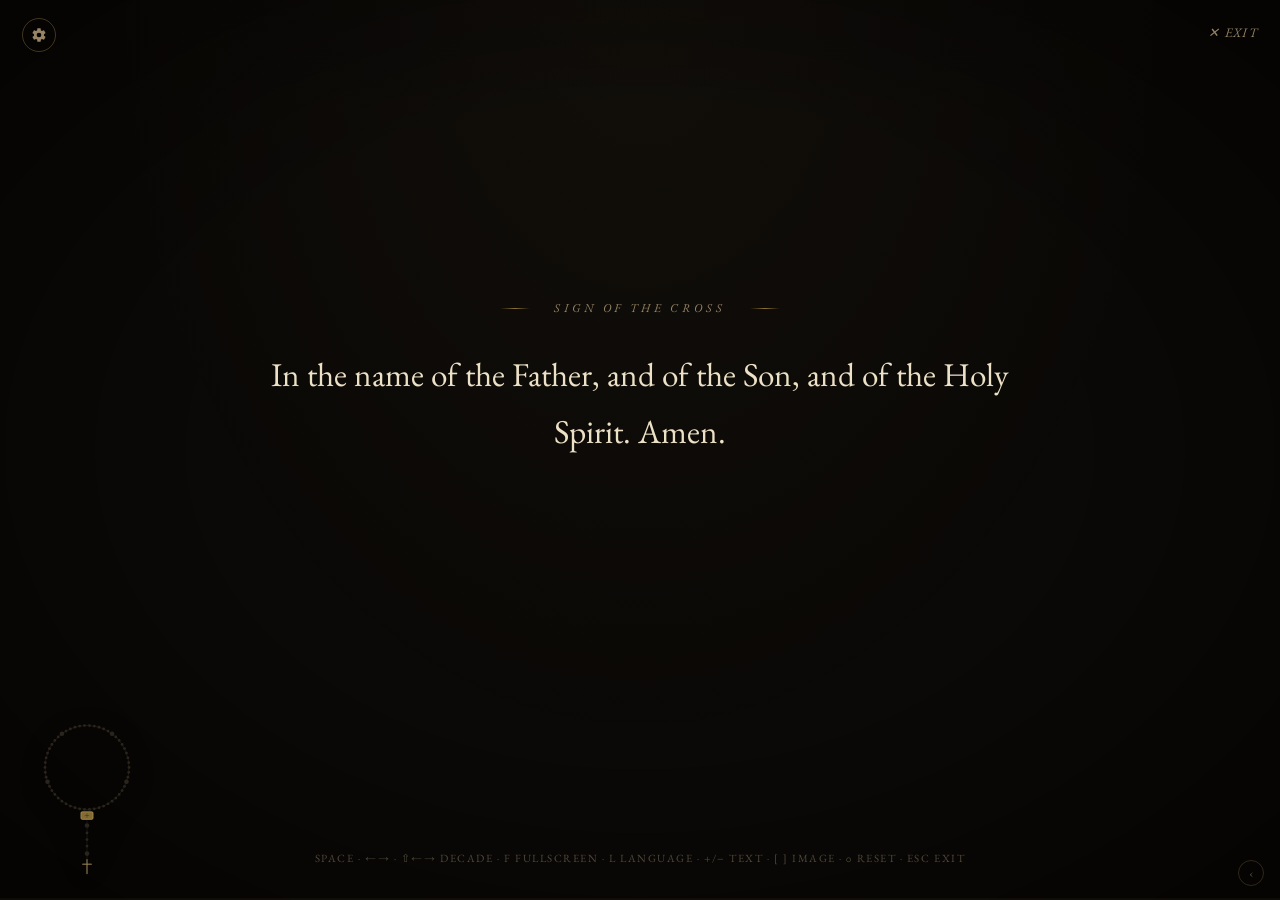
==== commit d9fb043d: "Add files via upload" ====
--- a/prayer.html
+++ b/prayer.html
@@ -10,7 +10,42 @@
   <link rel="preconnect" href="https://fonts.gstatic.com" crossorigin>
   <link href="https://fonts.googleapis.com/css2?family=Cormorant+Garamond:ital,wght@0,400;0,500;1,400;1,500&family=EB+Garamond:ital,wght@0,400;0,500;1,400;1,500&display=swap" rel="stylesheet">
 
-  <link rel="stylesheet" href="styles.css?v=31" />
+  <script>
+    /* qutebrowser / QtWebEngine does not scale page content to a screen's
+       HiDPI setting (a long-standing Qt limitation), so on dense displays
+       everything renders small. Detect THAT engine only and compensate;
+       every other browser falls straight through, untouched. Tune or force
+       it anytime with ?zoom=1.5 (persists), or localStorage "lr.zoom". */
+    (function () {
+      try {
+        var d = document.documentElement;
+        var isQWE = /QtWebEngine/i.test(navigator.userAgent || "");
+        if (isQWE) d.className += (d.className ? " " : "") + "is-qtwebengine";
+
+        var override = null;
+        var m = location.search.match(/[?&]zoom=([0-9](?:\.[0-9]+)?)/);
+        if (m) { override = parseFloat(m[1]); try { localStorage.setItem("lr.zoom", m[1]); } catch (e) {} }
+        if (override == null) {
+          try { var ls = localStorage.getItem("lr.zoom"); if (ls != null) override = parseFloat(ls); } catch (e) {}
+        }
+
+        var scale = 1;
+        if (override != null && !isNaN(override)) {
+          scale = Math.min(2.5, Math.max(1, override));
+        } else if (isQWE && (window.devicePixelRatio || 1) <= 1.01) {
+          var sw = (window.screen && screen.width) || 0;
+          if (sw >= 2560) scale = Math.min(2, Math.max(1.25, Math.round((sw / 1440) * 20) / 20));
+        }
+        window.__lrScale = scale;
+
+        /* The prayer page is a fixed full-screen stage with a painting-fitter,
+           so it is NOT page-zoomed here — app.js seeds its own tested
+           text/painting scale from window.__lrScale instead. */
+      } catch (e) { /* never let this break the page */ }
+    })();
+  </script>
+
+  <link rel="stylesheet" href="styles.css?v=33" />
 </head>
 <body class="prayer-page">
 
@@ -219,6 +254,6 @@
     })();
   </script>
 
-  <script src="app.js?v=32"></script>
+  <script src="app.js?v=34"></script>
 </body>
 </html>
--- a/styles.css
+++ b/styles.css
@@ -79,6 +79,52 @@
 }
 
 ::selection { background: var(--gold); color: var(--bg); }
+
+/* A quiet, gilded focus ring for those who pray by keyboard. */
+:focus-visible {
+  outline: 1px solid var(--gold);
+  outline-offset: 4px;
+}
+a:focus-visible,
+button:focus-visible {
+  outline: 1px solid var(--gold);
+  outline-offset: 4px;
+}
+
+/* The stage can scroll on short screens — give it a hairline gold rail
+   instead of the default chrome scrollbar. */
+.stage {
+  scrollbar-width: thin;
+  scrollbar-color: rgba(201, 169, 97, 0.28) transparent;
+}
+.stage::-webkit-scrollbar { width: 7px; }
+.stage::-webkit-scrollbar-track { background: transparent; }
+.stage::-webkit-scrollbar-thumb {
+  background: rgba(201, 169, 97, 0.18);
+  border-radius: 4px;
+}
+.stage::-webkit-scrollbar-thumb:hover { background: rgba(201, 169, 97, 0.3); }
+
+/* Illuminated initial — a gilded versal letter opening a passage, in the
+   spirit of a hand-illuminated breviary. Used on the home invitation and
+   the announcement Scripture. Inline, so centred text stays centred. */
+.versal {
+  font-family: var(--display);
+  font-style: italic;
+  font-size: 1.92em;
+  line-height: 1;
+  color: var(--gold);
+  padding-right: 0.02em;
+}
+@supports ((-webkit-background-clip: text) or (background-clip: text)) {
+  .versal {
+    background: linear-gradient(177deg, var(--gold-soft), var(--gold) 52%, var(--gold-deep));
+    -webkit-background-clip: text;
+    background-clip: text;
+    color: transparent;
+    filter: drop-shadow(0 0 10px rgba(201, 169, 97, 0.22));
+  }
+}
 
 /* Hairline ornamental dividers used to set off sections on the home page. */
 .rule {
@@ -142,6 +188,22 @@
   margin: 0 auto;
   padding: 80px 32px 120px;
   text-align: center;
+}
+
+/* The page does not arrive — it is unveiled. Each element rises in turn,
+   slowly, like a chapel resolving as the eye adjusts to candlelight.
+   `from`-only keyframe so each element keeps its own resting opacity
+   (the invitation stays at 0.9). Honoured only when motion is welcome. */
+@keyframes rise {
+  from { opacity: 0; transform: translateY(18px); }
+}
+@media (prefers-reduced-motion: no-preference) {
+  .home-mast    { animation: rise 1.15s var(--ease-soft) 0.05s both; }
+  .today-card   { animation: rise 1.15s var(--ease-soft) 0.24s both; }
+  .begin-btn    { animation: rise 1.15s var(--ease-soft) 0.44s both; }
+  .pope-intention:not([hidden]) { animation: rise 1.15s var(--ease-soft) both; }
+  .invitation   { animation: rise 1.15s var(--ease-soft) 0.60s both; }
+  .home-footer  { animation: rise 1.3s  var(--ease-soft) 0.80s both; }
 }
 
 /* Masthead --------------------------------------------------- */
@@ -886,6 +948,8 @@
   line-height: 1.05;
   margin: 0;
   letter-spacing: 0.005em;
+  /* A breath of gilt — the name reads as lit, not merely coloured. */
+  text-shadow: 0 0 30px rgba(201, 169, 97, 0.15);
 }
 
 .announce-fruit {
@@ -1026,6 +1090,15 @@
 }
 .announce-quote .author::before { content: "— "; opacity: 0.7; }
 
+/* The mystery and its image land first; the Word and the witness of the
+   saints settle a quiet beat later. Opacity only — the painting-fitter
+   measures geometry, which this never disturbs. */
+@keyframes soft-in { from { opacity: 0; } }
+@media (prefers-reduced-motion: no-preference) {
+  .announce-scripture { animation: soft-in 0.95s var(--ease-soft) 0.42s both; }
+  .announce-quote     { animation: soft-in 0.95s var(--ease-soft) 0.60s both; }
+}
+
 /* Versicle (leader / response) ------------------------------ */
 .versicle {
   font-family: var(--serif);
@@ -1074,31 +1147,62 @@
   margin: 0;
   letter-spacing: 0.04em;
   line-height: 1;
+  /* The final word carries a faint halo — a culmination, not a full stop. */
+  text-shadow: 0 0 64px rgba(201, 169, 97, 0.22);
+}
+@keyframes amen-bloom {
+  from { opacity: 0; transform: scale(0.93); }
+}
+@media (prefers-reduced-motion: no-preference) {
+  .end-amen { animation: amen-bloom 1.7s var(--ease-soft) both; }
+}
+
+.end-rule {
+  margin: 30px auto 0;
+  opacity: 0.7;
 }
 .end-tagline {
   font-family: var(--serif);
   font-style: italic;
-  font-size: 15px;
-  color: var(--text-muted);
-  margin: 28px 0 0;
-  letter-spacing: 0.32em;
+  font-size: 13px;
+  color: var(--text-muted);
+  margin: 20px 0 0;
+  letter-spacing: 0.34em;
   text-transform: uppercase;
+}
+
+.end-actions {
+  display: flex;
+  align-items: center;
+  justify-content: center;
+  gap: 38px;
+  margin-top: 52px;
+  flex-wrap: wrap;
 }
 .end-link {
   display: inline-block;
-  margin-top: 56px;
-  font-size: 14px;
-  color: var(--text-muted);
-  font-family: var(--serif);
-  font-style: italic;
-  letter-spacing: 0.16em;
+  font-size: 13px;
+  color: var(--text-muted);
+  font-family: var(--serif);
+  font-style: italic;
+  letter-spacing: 0.18em;
   text-transform: uppercase;
   border-bottom: 1px solid rgba(201, 169, 97, 0.4);
   padding-bottom: 4px;
+  transition: color 0.4s var(--ease-soft), border-color 0.4s var(--ease-soft);
 }
 .end-link:hover {
   color: var(--gold);
   border-bottom-color: var(--gold);
+}
+/* The way back is offered, but spoken softly. */
+.end-link-quiet {
+  color: var(--text-faint);
+  border-bottom-color: transparent;
+}
+.end-link-quiet:hover {
+  color: var(--text-muted);
+  border-bottom-color: rgba(201, 169, 97, 0.4);
 }
 
 /* =========================================================
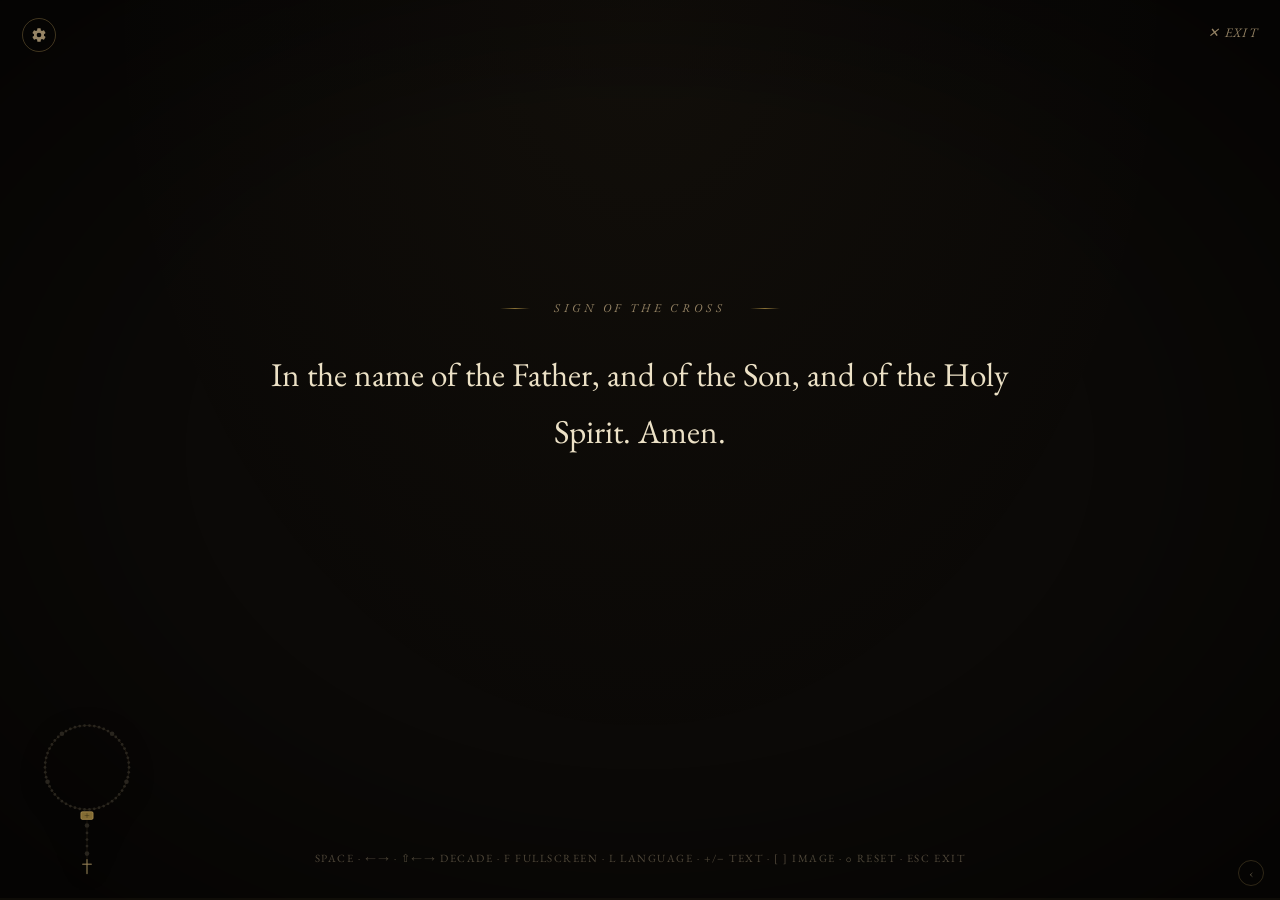
==== commit 9076eddc: "Add files via upload" ====
--- a/prayer.html
+++ b/prayer.html
@@ -45,7 +45,7 @@
     })();
   </script>
 
-  <link rel="stylesheet" href="styles.css?v=33" />
+  <link rel="stylesheet" href="styles.css?v=36" />
 </head>
 <body class="prayer-page">
 
@@ -254,6 +254,6 @@
     })();
   </script>
 
-  <script src="app.js?v=34"></script>
+  <script src="app.js?v=36"></script>
 </body>
 </html>
--- a/styles.css
+++ b/styles.css
@@ -203,7 +203,8 @@
   .begin-btn    { animation: rise 1.15s var(--ease-soft) 0.44s both; }
   .pope-intention:not([hidden]) { animation: rise 1.15s var(--ease-soft) both; }
   .invitation   { animation: rise 1.15s var(--ease-soft) 0.60s both; }
-  .home-footer  { animation: rise 1.3s  var(--ease-soft) 0.80s both; }
+  .full-rosary  { animation: rise 1.15s var(--ease-soft) 0.74s both; }
+  .home-footer  { animation: rise 1.3s  var(--ease-soft) 0.90s both; }
 }
 
 /* Masthead --------------------------------------------------- */
@@ -449,6 +450,59 @@
   color: var(--text-soft);
   margin: 0 auto;
   max-width: 480px;
+}
+
+/* The fifteen-decade Rosary — a distinct, quieter doorway at the foot of
+   the page, deliberately secondary to today's mystery above it. */
+.full-rosary {
+  margin: 84px auto 0;
+  max-width: 600px;
+  text-align: center;
+}
+.full-rosary .rule { margin: 0 auto 38px; }
+.full-rosary-eyebrow {
+  font-family: var(--serif);
+  font-style: italic;
+  text-transform: uppercase;
+  letter-spacing: 0.34em;
+  font-size: 11px;
+  color: var(--text-muted);
+  margin: 0 0 16px;
+}
+.full-rosary-text {
+  font-family: var(--serif);
+  font-style: italic;
+  font-size: 15px;
+  line-height: 1.75;
+  color: var(--text-soft);
+  margin: 0 auto 30px;
+  max-width: 460px;
+  opacity: 0.9;
+}
+.full-rosary-btn {
+  display: inline-block;
+  font-family: var(--display);
+  font-style: italic;
+  font-size: 19px;
+  color: var(--gold);
+  background: transparent;
+  border: 1px solid rgba(201, 169, 97, 0.45);
+  padding: 12px 40px;
+  letter-spacing: 0.03em;
+  transition: background 0.5s var(--ease-soft),
+              color 0.4s var(--ease-soft),
+              border-color 0.4s var(--ease-soft),
+              box-shadow 0.5s var(--ease-soft),
+              letter-spacing 0.4s ease;
+}
+.full-rosary-btn:hover,
+.full-rosary-btn:focus-visible {
+  background: rgba(201, 169, 97, 0.06);
+  color: var(--gold-soft);
+  border-color: var(--gold);
+  box-shadow: 0 0 42px rgba(201, 169, 97, 0.12);
+  letter-spacing: 0.06em;
+  outline: none;
 }
 
 /* Footer motto */
@@ -988,7 +1042,10 @@
   display: inline-flex;
   align-items: center;
   justify-content: center;
-  max-width: calc(min(64vw, 720px) * var(--image-scale, 1));
+  /* Let the frame grow wide enough that even landscape paintings reach the
+     height the fitter allows — the old 720px cap left wide art small on
+     full-size screens. Height is still governed by fitAnnouncementPainting. */
+  max-width: calc(min(80vw, 1100px) * var(--image-scale, 1));
   margin: 4px auto;
   position: relative;
   transition: max-width 0.4s ease, var(--transition-fade);
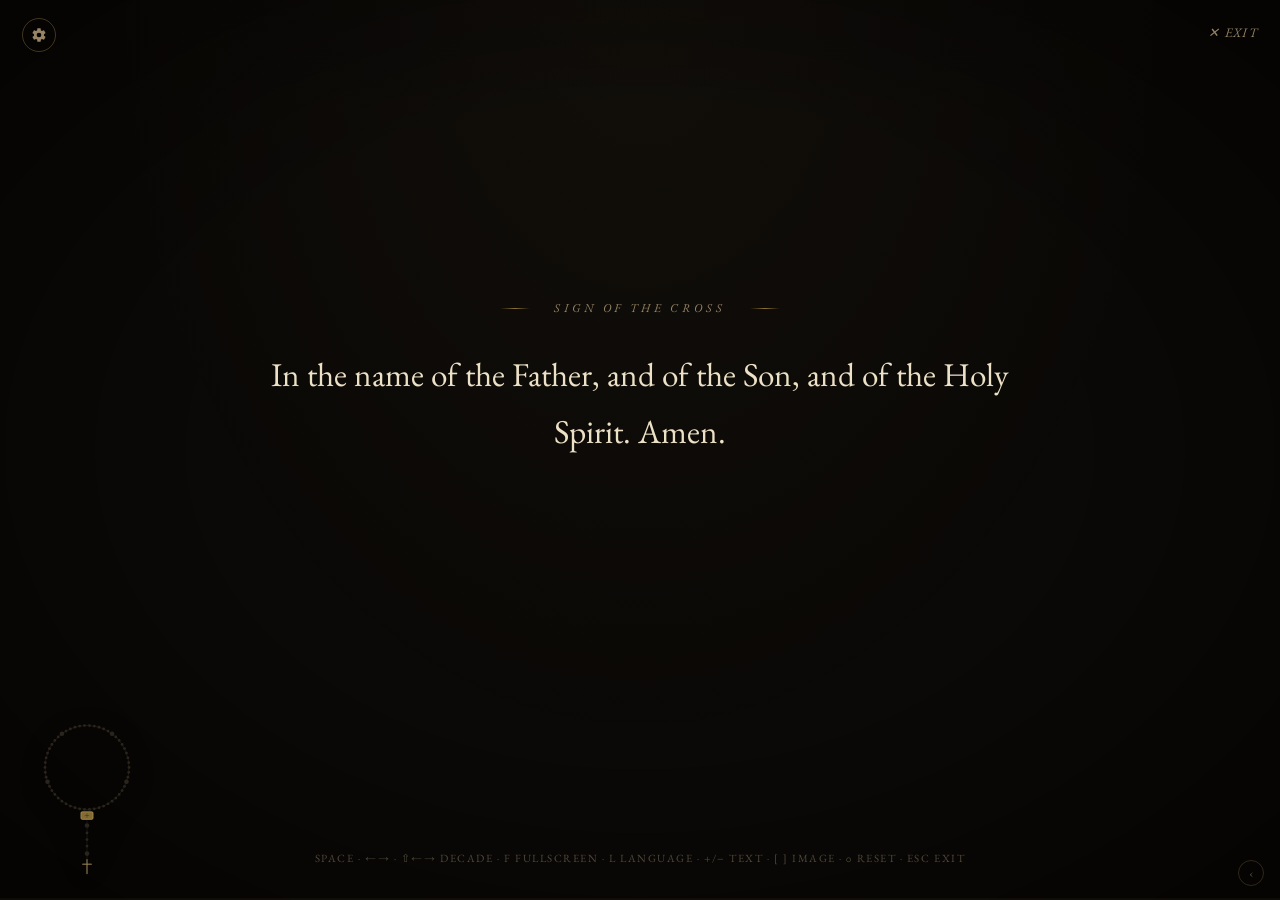
==== commit 6ae2426b: "Add files via upload" ====
--- a/prayer.html
+++ b/prayer.html
@@ -254,6 +254,6 @@
     })();
   </script>
 
-  <script src="app.js?v=36"></script>
+  <script src="app.js?v=37"></script>
 </body>
 </html>
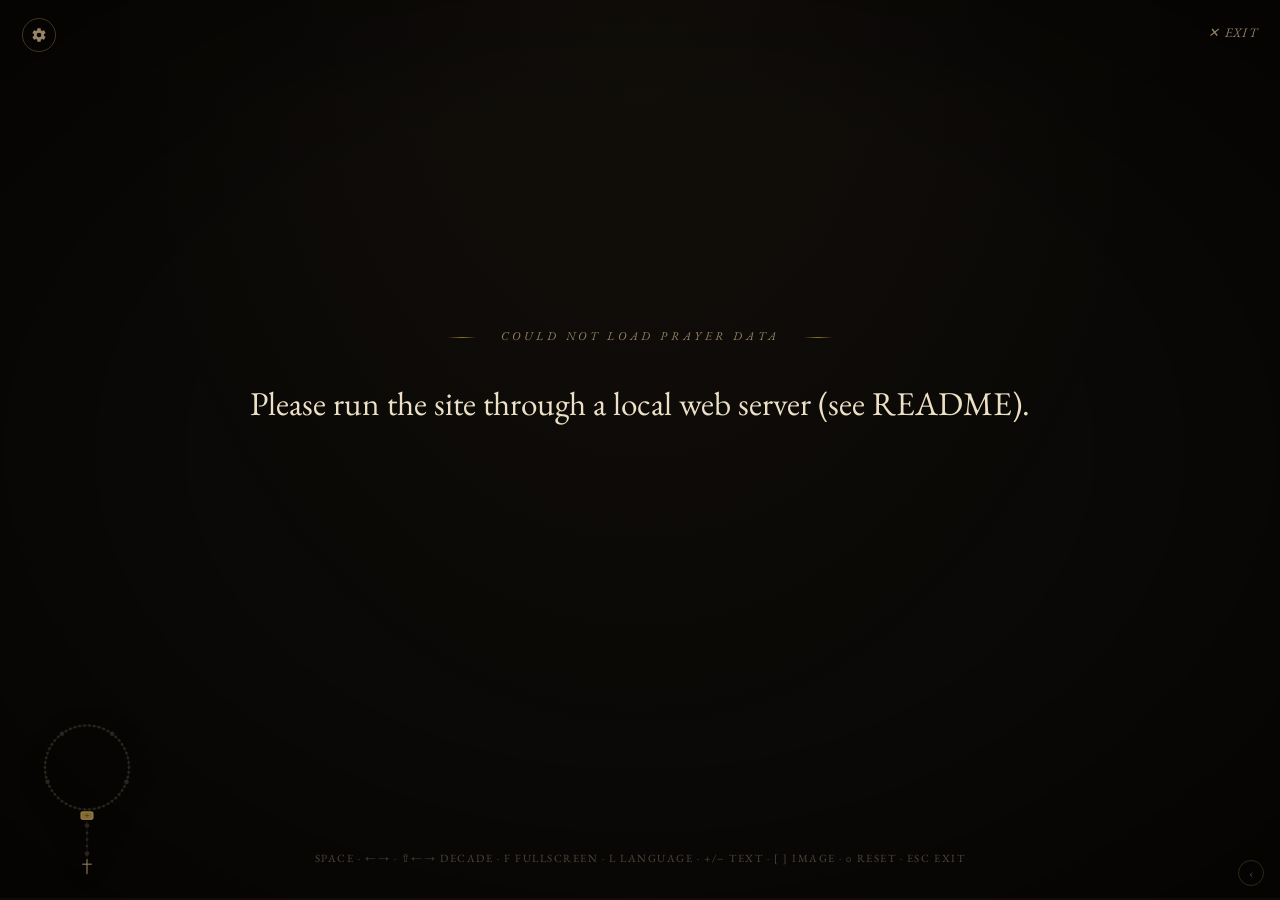
==== commit 1e1f56ef: "Add files via upload" ====
--- a/prayer.html
+++ b/prayer.html
@@ -45,7 +45,7 @@
     })();
   </script>
 
-  <link rel="stylesheet" href="styles.css?v=36" />
+  <link rel="stylesheet" href="styles.css?v=38" />
 </head>
 <body class="prayer-page">
 
@@ -144,7 +144,42 @@
         Only the recited prayers themselves change.
       </p>
     </section>
+
+    <section class="settings-section">
+      <h3>Sacred Music</h3>
+
+      <div class="settings-row">
+        <label>Ambient chant</label>
+        <div class="settings-toggle">
+          <button type="button" id="settings-audio-toggle"
+                  class="settings-toggle-btn" aria-pressed="false">
+            <span class="settings-toggle-track"><span class="settings-toggle-thumb"></span></span>
+            <span class="settings-toggle-label">Off</span>
+          </button>
+        </div>
+      </div>
+
+      <ul class="audio-tracklist" id="audio-tracklist" role="radiogroup"
+          aria-label="Sacred music track">
+        <!-- Filled by app.js from the embedded track list. -->
+      </ul>
+
+      <div class="settings-row settings-row-volume">
+        <label for="settings-audio-volume">Volume</label>
+        <input id="settings-audio-volume" class="audio-volume"
+               type="range" min="0" max="100" step="1" value="40" />
+      </div>
+
+      <p class="settings-hint">
+        A quiet thread of chant for the prayer — Gregorian, sung. Off by
+        default. Begins gently when the prayer opens and fades as you
+        close it.
+      </p>
+    </section>
   </aside>
+
+  <!-- The ambient music player. Hidden, controlled by app.js. -->
+  <audio id="ambient-audio" loop preload="none"></audio>
 
   <!-- The stage where each prayer is rendered. -->
   <main class="stage" id="stage">
@@ -254,6 +289,6 @@
     })();
   </script>
 
-  <script src="app.js?v=37"></script>
+  <script src="app.js?v=38"></script>
 </body>
 </html>
--- a/styles.css
+++ b/styles.css
@@ -181,6 +181,36 @@
   pointer-events: none;
 }
 
+/* A slow cross-fade through today's mystery paintings, set very deep in
+   the page — visible only at the edges of the radial bloom, like a
+   fresco glimpsed through candlesmoke. Filled and rotated by JS. */
+.home-fresco {
+  position: fixed;
+  inset: 0;
+  z-index: 0;
+  pointer-events: none;
+  overflow: hidden;
+}
+.home-fresco-layer {
+  position: absolute;
+  inset: 0;
+  background-position: center 30%;
+  background-repeat: no-repeat;
+  background-size: cover;
+  opacity: 0;
+  transition: opacity 2.4s ease-in-out;
+  filter: sepia(0.45) brightness(0.42) contrast(0.85);
+}
+.home-fresco-layer.is-visible { opacity: 0.18; }
+.home-fresco::after {
+  /* A vignette so the fresco never competes with the central column */
+  content: "";
+  position: absolute;
+  inset: 0;
+  background:
+    radial-gradient(ellipse at center, transparent 0%, rgba(6, 4, 2, 0.55) 55%, rgba(6, 4, 2, 0.92) 100%);
+}
+
 .home-wrap {
   position: relative;
   z-index: 1;
@@ -223,6 +253,38 @@
   color: var(--text);
   letter-spacing: 0.005em;
   position: relative;
+  background-image: linear-gradient(
+    100deg,
+    var(--text)   0%,
+    var(--text)   38%,
+    var(--gold-soft) 50%,
+    var(--text)   62%,
+    var(--text)   100%
+  );
+  background-size: 220% 100%;
+  background-position: 100% 0;
+  -webkit-background-clip: text;
+          background-clip: text;
+  -webkit-text-fill-color: transparent;
+  animation: title-shimmer 12s ease-in-out infinite;
+}
+@media (prefers-reduced-motion: reduce) {
+  .site-title { animation: none; background: none; -webkit-text-fill-color: var(--text); color: var(--text); }
+}
+@keyframes title-shimmer {
+  0%, 18%   { background-position: 100% 0; }
+  50%       { background-position: 0% 0; }
+  82%, 100% { background-position: -100% 0; }
+}
+
+.site-subtitle {
+  margin: 18px 0 0;
+  font-family: var(--serif);
+  font-style: italic;
+  font-size: 13px;
+  letter-spacing: 0.36em;
+  text-transform: uppercase;
+  color: var(--text-muted);
 }
 
 /* Today's mystery — the hero card ----------------------------- */
@@ -291,6 +353,59 @@
   letter-spacing: 0.005em;
 }
 
+.today-fruit {
+  margin: 6px 0 0;
+  display: inline-flex;
+  flex-direction: column;
+  align-items: center;
+  gap: 3px;
+  line-height: 1.2;
+}
+.today-fruit-eyebrow {
+  font-family: var(--serif);
+  font-style: italic;
+  font-size: 10px;
+  letter-spacing: 0.3em;
+  text-transform: uppercase;
+  color: var(--text-faint);
+}
+.today-fruit-name {
+  font-family: var(--serif);
+  font-style: italic;
+  font-size: 14px;
+  color: var(--text-soft);
+  letter-spacing: 0.08em;
+}
+
+.today-verse {
+  margin: 26px auto 4px;
+  max-width: 460px;
+  padding: 0 16px;
+  border-left: 1px solid rgba(201, 169, 97, 0.25);
+  border-right: 1px solid rgba(201, 169, 97, 0.25);
+}
+.today-verse-text {
+  font-family: var(--display);
+  font-style: italic;
+  font-size: 17px;
+  line-height: 1.6;
+  color: var(--text-soft);
+  margin: 0;
+  letter-spacing: 0.01em;
+}
+.today-verse-text::before { content: "“"; color: var(--gold); margin-right: 1px; }
+.today-verse-text::after  { content: "”"; color: var(--gold); margin-left: 1px; }
+.today-verse-ref {
+  display: block;
+  margin-top: 10px;
+  font-family: var(--serif);
+  font-style: italic;
+  font-size: 11px;
+  letter-spacing: 0.24em;
+  text-transform: uppercase;
+  color: var(--text-muted);
+}
+
 
 /* "Pray a different mystery" — toggle reveals the four pill options. */
 .mystery-toggle {
@@ -324,39 +439,88 @@
 .mystery-options.is-open { grid-template-rows: 1fr; }
 .mystery-options-inner {
   overflow: hidden;
+  display: grid;
+  grid-template-columns: repeat(4, 1fr);
+  gap: 10px;
+  padding-top: 22px;
+}
+.mystery-option {
+  position: relative;
   display: flex;
-  flex-wrap: wrap;
+  flex-direction: column;
+  align-items: center;
   justify-content: center;
-  gap: 10px;
-  padding-top: 18px;
-}
-.mystery-option {
-  font-family: var(--serif);
-  font-style: italic;
-  font-size: 14px;
+  gap: 5px;
+  padding: 18px 10px 14px;
+  font-family: var(--serif);
   color: var(--text-soft);
-  background: rgba(0, 0, 0, 0.4);
-  border: 1px solid rgba(201, 169, 97, 0.35);
-  padding: 9px 22px;
-  letter-spacing: 0.06em;
+  background: rgba(0, 0, 0, 0.45);
+  border: 1px solid rgba(201, 169, 97, 0.28);
+  overflow: hidden;
+  isolation: isolate;
   transition:
-    border-color 0.3s ease,
-    color 0.3s ease,
-    background 0.3s ease,
-    box-shadow 0.3s ease;
-}
-.mystery-option:hover,
+    border-color 0.35s ease,
+    color 0.35s ease,
+    background 0.35s ease,
+    box-shadow 0.4s ease,
+    transform 0.35s var(--ease-soft);
+}
+.mystery-option::before {
+  /* Painting preview lives in this pseudo-element so it's always behind
+     the label. URL set inline by JS as --preview, so hover paints the
+     mystery's representative painting without a layout shift. */
+  content: "";
+  position: absolute;
+  inset: 0;
+  z-index: -1;
+  background-image: var(--preview, none);
+  background-size: cover;
+  background-position: center;
+  opacity: 0;
+  filter: sepia(0.55) brightness(0.6) contrast(0.95);
+  transition: opacity 0.45s ease;
+}
+.mystery-option-name {
+  font-style: italic;
+  font-size: 16px;
+  letter-spacing: 0.04em;
+  color: var(--text);
+}
+.mystery-option-note {
+  font-style: italic;
+  font-size: 10px;
+  letter-spacing: 0.26em;
+  text-transform: uppercase;
+  color: var(--text-faint);
+}
+.mystery-option:hover {
+  border-color: var(--gold);
+  color: var(--gold);
+  box-shadow: 0 0 22px rgba(201, 169, 97, 0.12);
+  transform: translateY(-1px);
+}
+.mystery-option:hover::before { opacity: 0.35; }
+.mystery-option:hover .mystery-option-name { color: var(--gold-soft); }
 .mystery-option.is-active {
   border-color: var(--gold);
   color: var(--gold);
-  background: rgba(201, 169, 97, 0.05);
-  box-shadow: 0 0 22px rgba(201, 169, 97, 0.08);
+  background: rgba(201, 169, 97, 0.06);
+  box-shadow: 0 0 24px rgba(201, 169, 97, 0.14);
+}
+.mystery-option.is-active::before { opacity: 0.22; }
+.mystery-option.is-active .mystery-option-name { color: var(--gold); }
+
+@media (max-width: 640px) {
+  .mystery-options-inner { grid-template-columns: repeat(2, 1fr); }
 }
 
 /* Begin button — the doorway -------------------------------- */
 
 .begin-btn {
-  display: inline-block;
+  display: inline-flex;
+  flex-direction: column;
+  align-items: center;
+  gap: 4px;
   margin-top: 44px;
   padding: 18px 64px;
   font-family: var(--display);
@@ -375,6 +539,18 @@
   cursor: pointer;
   text-decoration: none;
 }
+.begin-btn-label { line-height: 1; }
+.begin-btn-sub {
+  font-family: var(--serif);
+  font-style: italic;
+  font-size: 11px;
+  letter-spacing: 0.28em;
+  text-transform: uppercase;
+  color: var(--text-faint);
+  transition: color 0.4s ease;
+}
+.begin-btn:hover .begin-btn-sub,
+.begin-btn:focus-visible .begin-btn-sub { color: var(--text-muted); }
 .begin-btn::before {
   content: "";
   position: absolute;
@@ -393,6 +569,42 @@
   border-bottom-color: var(--gold);
 }
 .begin-btn:hover::before { inset: -8px; border-color: rgba(201, 169, 97, 0.32); }
+
+/* A gold-illuminated divider — restrained, classical: a narrow line, a
+   small diamond mark, another narrow line. Used between sections. */
+.ornament {
+  display: flex;
+  align-items: center;
+  justify-content: center;
+  gap: 16px;
+  margin: 70px auto 0;
+  max-width: 280px;
+}
+.ornament-line {
+  display: block;
+  flex: 1;
+  height: 1px;
+  background: linear-gradient(
+    to right,
+    transparent,
+    rgba(201, 169, 97, 0.5),
+    transparent);
+}
+.ornament-mark {
+  width: 14px;
+  height: 14px;
+  flex-shrink: 0;
+  fill: var(--gold);
+  filter: drop-shadow(0 0 6px rgba(201, 169, 97, 0.35));
+  animation: ornament-twinkle 5.5s ease-in-out infinite;
+}
+@keyframes ornament-twinkle {
+  0%, 100% { opacity: 0.75; transform: rotate(0deg); }
+  50%      { opacity: 1;    transform: rotate(45deg); }
+}
+@media (prefers-reduced-motion: reduce) {
+  .ornament-mark { animation: none; opacity: 0.85; }
+}
 
 /* The contemplative passage that follows the call to action. */
 .invitation {
@@ -1659,6 +1871,122 @@
 
 body.auto-advancing .progress-bar-fill {
   background: linear-gradient(to right, var(--gold-deep), var(--gold), var(--gold-soft));
+}
+
+/* ----- Sacred Music settings section ----- */
+.audio-tracklist {
+  list-style: none;
+  margin: 14px 0 6px;
+  padding: 0;
+  display: flex;
+  flex-direction: column;
+  gap: 4px;
+}
+.audio-track {
+  width: 100%;
+  display: flex;
+  align-items: center;
+  justify-content: space-between;
+  gap: 12px;
+  padding: 9px 12px;
+  background: transparent;
+  border: 1px solid rgba(201, 169, 97, 0.14);
+  color: var(--text-soft);
+  cursor: pointer;
+  text-align: left;
+  font-family: var(--serif);
+  transition:
+    border-color 0.25s ease,
+    background 0.25s ease,
+    color 0.25s ease;
+}
+.audio-track:hover {
+  border-color: rgba(201, 169, 97, 0.45);
+  background: rgba(201, 169, 97, 0.04);
+}
+.audio-track-main {
+  display: flex;
+  flex-direction: column;
+  line-height: 1.2;
+}
+.audio-track-name {
+  font-style: italic;
+  font-size: 15px;
+  color: var(--text);
+  letter-spacing: 0.01em;
+}
+.audio-track-note {
+  font-style: italic;
+  font-size: 11px;
+  color: var(--text-muted);
+  letter-spacing: 0.1em;
+  text-transform: uppercase;
+  margin-top: 3px;
+}
+.audio-track-indicator {
+  width: 9px;
+  height: 9px;
+  border-radius: 50%;
+  border: 1px solid rgba(201, 169, 97, 0.4);
+  background: transparent;
+  flex-shrink: 0;
+  transition: background 0.3s ease, box-shadow 0.3s ease, border-color 0.3s ease;
+}
+.audio-track.is-active {
+  border-color: var(--gold);
+  background: rgba(201, 169, 97, 0.06);
+}
+.audio-track.is-active .audio-track-name { color: var(--gold); }
+.audio-track.is-active .audio-track-indicator {
+  background: var(--gold);
+  border-color: var(--gold);
+}
+.audio-track.is-playing .audio-track-indicator {
+  animation: audio-pulse 2.1s ease-in-out infinite;
+}
+.audio-track.has-error {
+  border-color: rgba(180, 80, 70, 0.5);
+}
+.audio-track.has-error .audio-track-note::after {
+  content: " · unavailable";
+  color: rgba(220, 130, 110, 0.7);
+}
+@keyframes audio-pulse {
+  0%, 100% { box-shadow: 0 0 0 0 rgba(201, 169, 97, 0.55); }
+  50%      { box-shadow: 0 0 0 6px rgba(201, 169, 97, 0); }
+}
+
+.settings-row-volume { flex-wrap: wrap; gap: 12px; }
+.audio-volume {
+  flex: 1 1 220px;
+  -webkit-appearance: none;
+  appearance: none;
+  height: 3px;
+  background: linear-gradient(to right,
+    var(--gold-deep) 0%, var(--gold-deep) var(--vp, 40%),
+    rgba(60, 50, 30, 0.4) var(--vp, 40%), rgba(60, 50, 30, 0.4) 100%);
+  outline: none;
+  cursor: pointer;
+}
+.audio-volume::-webkit-slider-thumb {
+  -webkit-appearance: none;
+  appearance: none;
+  width: 14px;
+  height: 14px;
+  border-radius: 50%;
+  background: var(--gold);
+  border: 1px solid var(--gold-shadow);
+  cursor: pointer;
+  box-shadow: 0 0 0 2px rgba(11, 9, 7, 0.6);
+}
+.audio-volume::-moz-range-thumb {
+  width: 14px;
+  height: 14px;
+  border-radius: 50%;
+  background: var(--gold);
+  border: 1px solid var(--gold-shadow);
+  cursor: pointer;
+  box-shadow: 0 0 0 2px rgba(11, 9, 7, 0.6);
 }
 
 /* =========================================================
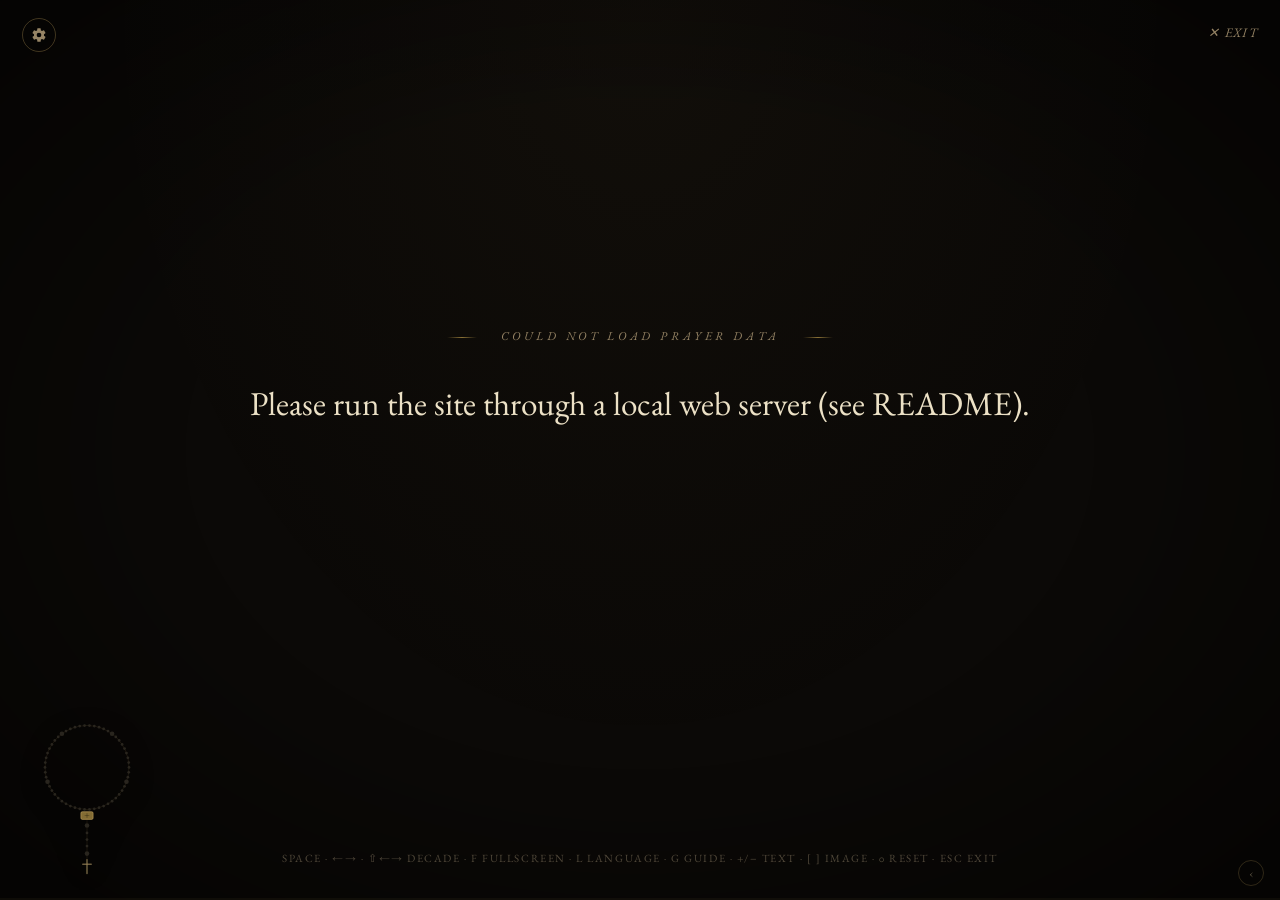
==== commit e3ce3f39: "Add files via upload" ====
--- a/prayer.html
+++ b/prayer.html
@@ -45,7 +45,7 @@
     })();
   </script>
 
-  <link rel="stylesheet" href="styles.css?v=38" />
+  <link rel="stylesheet" href="styles.css?v=39" />
 </head>
 <body class="prayer-page">
 
@@ -131,6 +131,25 @@
     </section>
 
     <section class="settings-section">
+      <h3>Guidance</h3>
+      <div class="settings-row">
+        <label>Explain each step</label>
+        <div class="settings-toggle">
+          <button type="button" id="settings-guided-toggle"
+                  class="settings-toggle-btn" aria-pressed="false">
+            <span class="settings-toggle-track"><span class="settings-toggle-thumb"></span></span>
+            <span class="settings-toggle-label">Off</span>
+          </button>
+        </div>
+      </div>
+      <p class="settings-hint">
+        A quiet line beneath each prayer tells you where you are on the
+        beads and what comes next — for anyone praying the Rosary for the
+        first time, or returning after a long while.
+      </p>
+    </section>
+
+    <section class="settings-section">
       <h3>Language</h3>
       <div class="settings-row">
         <label>Prayer language</label>
@@ -144,42 +163,7 @@
         Only the recited prayers themselves change.
       </p>
     </section>
-
-    <section class="settings-section">
-      <h3>Sacred Music</h3>
-
-      <div class="settings-row">
-        <label>Ambient chant</label>
-        <div class="settings-toggle">
-          <button type="button" id="settings-audio-toggle"
-                  class="settings-toggle-btn" aria-pressed="false">
-            <span class="settings-toggle-track"><span class="settings-toggle-thumb"></span></span>
-            <span class="settings-toggle-label">Off</span>
-          </button>
-        </div>
-      </div>
-
-      <ul class="audio-tracklist" id="audio-tracklist" role="radiogroup"
-          aria-label="Sacred music track">
-        <!-- Filled by app.js from the embedded track list. -->
-      </ul>
-
-      <div class="settings-row settings-row-volume">
-        <label for="settings-audio-volume">Volume</label>
-        <input id="settings-audio-volume" class="audio-volume"
-               type="range" min="0" max="100" step="1" value="40" />
-      </div>
-
-      <p class="settings-hint">
-        A quiet thread of chant for the prayer — Gregorian, sung. Off by
-        default. Begins gently when the prayer opens and fades as you
-        close it.
-      </p>
-    </section>
   </aside>
-
-  <!-- The ambient music player. Hidden, controlled by app.js. -->
-  <audio id="ambient-audio" loop preload="none"></audio>
 
   <!-- The stage where each prayer is rendered. -->
   <main class="stage" id="stage">
@@ -229,7 +213,7 @@
   </div>
 
   <p class="kb-hint" id="kb-hint">
-    SPACE&nbsp;·&nbsp;←→&nbsp;·&nbsp;⇧←→ decade&nbsp;·&nbsp;F fullscreen&nbsp;·&nbsp;L language&nbsp;·&nbsp;+/−&nbsp;text&nbsp;·&nbsp;[&nbsp;]&nbsp;image&nbsp;·&nbsp;0 reset&nbsp;·&nbsp;ESC exit
+    SPACE&nbsp;·&nbsp;←→&nbsp;·&nbsp;⇧←→ decade&nbsp;·&nbsp;F fullscreen&nbsp;·&nbsp;L language&nbsp;·&nbsp;G guide&nbsp;·&nbsp;+/−&nbsp;text&nbsp;·&nbsp;[&nbsp;]&nbsp;image&nbsp;·&nbsp;0 reset&nbsp;·&nbsp;ESC exit
   </p>
 
   <button class="kb-hint-toggle" id="kb-hint-toggle"
@@ -289,6 +273,6 @@
     })();
   </script>
 
-  <script src="app.js?v=38"></script>
+  <script src="app.js?v=40"></script>
 </body>
 </html>
--- a/styles.css
+++ b/styles.css
@@ -181,36 +181,6 @@
   pointer-events: none;
 }
 
-/* A slow cross-fade through today's mystery paintings, set very deep in
-   the page — visible only at the edges of the radial bloom, like a
-   fresco glimpsed through candlesmoke. Filled and rotated by JS. */
-.home-fresco {
-  position: fixed;
-  inset: 0;
-  z-index: 0;
-  pointer-events: none;
-  overflow: hidden;
-}
-.home-fresco-layer {
-  position: absolute;
-  inset: 0;
-  background-position: center 30%;
-  background-repeat: no-repeat;
-  background-size: cover;
-  opacity: 0;
-  transition: opacity 2.4s ease-in-out;
-  filter: sepia(0.45) brightness(0.42) contrast(0.85);
-}
-.home-fresco-layer.is-visible { opacity: 0.18; }
-.home-fresco::after {
-  /* A vignette so the fresco never competes with the central column */
-  content: "";
-  position: absolute;
-  inset: 0;
-  background:
-    radial-gradient(ellipse at center, transparent 0%, rgba(6, 4, 2, 0.55) 55%, rgba(6, 4, 2, 0.92) 100%);
-}
-
 .home-wrap {
   position: relative;
   z-index: 1;
@@ -253,38 +223,6 @@
   color: var(--text);
   letter-spacing: 0.005em;
   position: relative;
-  background-image: linear-gradient(
-    100deg,
-    var(--text)   0%,
-    var(--text)   38%,
-    var(--gold-soft) 50%,
-    var(--text)   62%,
-    var(--text)   100%
-  );
-  background-size: 220% 100%;
-  background-position: 100% 0;
-  -webkit-background-clip: text;
-          background-clip: text;
-  -webkit-text-fill-color: transparent;
-  animation: title-shimmer 12s ease-in-out infinite;
-}
-@media (prefers-reduced-motion: reduce) {
-  .site-title { animation: none; background: none; -webkit-text-fill-color: var(--text); color: var(--text); }
-}
-@keyframes title-shimmer {
-  0%, 18%   { background-position: 100% 0; }
-  50%       { background-position: 0% 0; }
-  82%, 100% { background-position: -100% 0; }
-}
-
-.site-subtitle {
-  margin: 18px 0 0;
-  font-family: var(--serif);
-  font-style: italic;
-  font-size: 13px;
-  letter-spacing: 0.36em;
-  text-transform: uppercase;
-  color: var(--text-muted);
 }
 
 /* Today's mystery — the hero card ----------------------------- */
@@ -353,59 +291,6 @@
   letter-spacing: 0.005em;
 }
 
-.today-fruit {
-  margin: 6px 0 0;
-  display: inline-flex;
-  flex-direction: column;
-  align-items: center;
-  gap: 3px;
-  line-height: 1.2;
-}
-.today-fruit-eyebrow {
-  font-family: var(--serif);
-  font-style: italic;
-  font-size: 10px;
-  letter-spacing: 0.3em;
-  text-transform: uppercase;
-  color: var(--text-faint);
-}
-.today-fruit-name {
-  font-family: var(--serif);
-  font-style: italic;
-  font-size: 14px;
-  color: var(--text-soft);
-  letter-spacing: 0.08em;
-}
-
-.today-verse {
-  margin: 26px auto 4px;
-  max-width: 460px;
-  padding: 0 16px;
-  border-left: 1px solid rgba(201, 169, 97, 0.25);
-  border-right: 1px solid rgba(201, 169, 97, 0.25);
-}
-.today-verse-text {
-  font-family: var(--display);
-  font-style: italic;
-  font-size: 17px;
-  line-height: 1.6;
-  color: var(--text-soft);
-  margin: 0;
-  letter-spacing: 0.01em;
-}
-.today-verse-text::before { content: "“"; color: var(--gold); margin-right: 1px; }
-.today-verse-text::after  { content: "”"; color: var(--gold); margin-left: 1px; }
-.today-verse-ref {
-  display: block;
-  margin-top: 10px;
-  font-family: var(--serif);
-  font-style: italic;
-  font-size: 11px;
-  letter-spacing: 0.24em;
-  text-transform: uppercase;
-  color: var(--text-muted);
-}
-
 
 /* "Pray a different mystery" — toggle reveals the four pill options. */
 .mystery-toggle {
@@ -439,88 +324,39 @@
 .mystery-options.is-open { grid-template-rows: 1fr; }
 .mystery-options-inner {
   overflow: hidden;
-  display: grid;
-  grid-template-columns: repeat(4, 1fr);
+  display: flex;
+  flex-wrap: wrap;
+  justify-content: center;
   gap: 10px;
-  padding-top: 22px;
+  padding-top: 18px;
 }
 .mystery-option {
-  position: relative;
-  display: flex;
-  flex-direction: column;
-  align-items: center;
-  justify-content: center;
-  gap: 5px;
-  padding: 18px 10px 14px;
-  font-family: var(--serif);
+  font-family: var(--serif);
+  font-style: italic;
+  font-size: 14px;
   color: var(--text-soft);
-  background: rgba(0, 0, 0, 0.45);
-  border: 1px solid rgba(201, 169, 97, 0.28);
-  overflow: hidden;
-  isolation: isolate;
+  background: rgba(0, 0, 0, 0.4);
+  border: 1px solid rgba(201, 169, 97, 0.35);
+  padding: 9px 22px;
+  letter-spacing: 0.06em;
   transition:
-    border-color 0.35s ease,
-    color 0.35s ease,
-    background 0.35s ease,
-    box-shadow 0.4s ease,
-    transform 0.35s var(--ease-soft);
-}
-.mystery-option::before {
-  /* Painting preview lives in this pseudo-element so it's always behind
-     the label. URL set inline by JS as --preview, so hover paints the
-     mystery's representative painting without a layout shift. */
-  content: "";
-  position: absolute;
-  inset: 0;
-  z-index: -1;
-  background-image: var(--preview, none);
-  background-size: cover;
-  background-position: center;
-  opacity: 0;
-  filter: sepia(0.55) brightness(0.6) contrast(0.95);
-  transition: opacity 0.45s ease;
-}
-.mystery-option-name {
-  font-style: italic;
-  font-size: 16px;
-  letter-spacing: 0.04em;
-  color: var(--text);
-}
-.mystery-option-note {
-  font-style: italic;
-  font-size: 10px;
-  letter-spacing: 0.26em;
-  text-transform: uppercase;
-  color: var(--text-faint);
-}
-.mystery-option:hover {
-  border-color: var(--gold);
-  color: var(--gold);
-  box-shadow: 0 0 22px rgba(201, 169, 97, 0.12);
-  transform: translateY(-1px);
-}
-.mystery-option:hover::before { opacity: 0.35; }
-.mystery-option:hover .mystery-option-name { color: var(--gold-soft); }
+    border-color 0.3s ease,
+    color 0.3s ease,
+    background 0.3s ease,
+    box-shadow 0.3s ease;
+}
+.mystery-option:hover,
 .mystery-option.is-active {
   border-color: var(--gold);
   color: var(--gold);
-  background: rgba(201, 169, 97, 0.06);
-  box-shadow: 0 0 24px rgba(201, 169, 97, 0.14);
-}
-.mystery-option.is-active::before { opacity: 0.22; }
-.mystery-option.is-active .mystery-option-name { color: var(--gold); }
-
-@media (max-width: 640px) {
-  .mystery-options-inner { grid-template-columns: repeat(2, 1fr); }
+  background: rgba(201, 169, 97, 0.05);
+  box-shadow: 0 0 22px rgba(201, 169, 97, 0.08);
 }
 
 /* Begin button — the doorway -------------------------------- */
 
 .begin-btn {
-  display: inline-flex;
-  flex-direction: column;
-  align-items: center;
-  gap: 4px;
+  display: inline-block;
   margin-top: 44px;
   padding: 18px 64px;
   font-family: var(--display);
@@ -539,18 +375,6 @@
   cursor: pointer;
   text-decoration: none;
 }
-.begin-btn-label { line-height: 1; }
-.begin-btn-sub {
-  font-family: var(--serif);
-  font-style: italic;
-  font-size: 11px;
-  letter-spacing: 0.28em;
-  text-transform: uppercase;
-  color: var(--text-faint);
-  transition: color 0.4s ease;
-}
-.begin-btn:hover .begin-btn-sub,
-.begin-btn:focus-visible .begin-btn-sub { color: var(--text-muted); }
 .begin-btn::before {
   content: "";
   position: absolute;
@@ -569,42 +393,6 @@
   border-bottom-color: var(--gold);
 }
 .begin-btn:hover::before { inset: -8px; border-color: rgba(201, 169, 97, 0.32); }
-
-/* A gold-illuminated divider — restrained, classical: a narrow line, a
-   small diamond mark, another narrow line. Used between sections. */
-.ornament {
-  display: flex;
-  align-items: center;
-  justify-content: center;
-  gap: 16px;
-  margin: 70px auto 0;
-  max-width: 280px;
-}
-.ornament-line {
-  display: block;
-  flex: 1;
-  height: 1px;
-  background: linear-gradient(
-    to right,
-    transparent,
-    rgba(201, 169, 97, 0.5),
-    transparent);
-}
-.ornament-mark {
-  width: 14px;
-  height: 14px;
-  flex-shrink: 0;
-  fill: var(--gold);
-  filter: drop-shadow(0 0 6px rgba(201, 169, 97, 0.35));
-  animation: ornament-twinkle 5.5s ease-in-out infinite;
-}
-@keyframes ornament-twinkle {
-  0%, 100% { opacity: 0.75; transform: rotate(0deg); }
-  50%      { opacity: 1;    transform: rotate(45deg); }
-}
-@media (prefers-reduced-motion: reduce) {
-  .ornament-mark { animation: none; opacity: 0.85; }
-}
 
 /* The contemplative passage that follows the call to action. */
 .invitation {
@@ -1871,122 +1659,6 @@
 
 body.auto-advancing .progress-bar-fill {
   background: linear-gradient(to right, var(--gold-deep), var(--gold), var(--gold-soft));
-}
-
-/* ----- Sacred Music settings section ----- */
-.audio-tracklist {
-  list-style: none;
-  margin: 14px 0 6px;
-  padding: 0;
-  display: flex;
-  flex-direction: column;
-  gap: 4px;
-}
-.audio-track {
-  width: 100%;
-  display: flex;
-  align-items: center;
-  justify-content: space-between;
-  gap: 12px;
-  padding: 9px 12px;
-  background: transparent;
-  border: 1px solid rgba(201, 169, 97, 0.14);
-  color: var(--text-soft);
-  cursor: pointer;
-  text-align: left;
-  font-family: var(--serif);
-  transition:
-    border-color 0.25s ease,
-    background 0.25s ease,
-    color 0.25s ease;
-}
-.audio-track:hover {
-  border-color: rgba(201, 169, 97, 0.45);
-  background: rgba(201, 169, 97, 0.04);
-}
-.audio-track-main {
-  display: flex;
-  flex-direction: column;
-  line-height: 1.2;
-}
-.audio-track-name {
-  font-style: italic;
-  font-size: 15px;
-  color: var(--text);
-  letter-spacing: 0.01em;
-}
-.audio-track-note {
-  font-style: italic;
-  font-size: 11px;
-  color: var(--text-muted);
-  letter-spacing: 0.1em;
-  text-transform: uppercase;
-  margin-top: 3px;
-}
-.audio-track-indicator {
-  width: 9px;
-  height: 9px;
-  border-radius: 50%;
-  border: 1px solid rgba(201, 169, 97, 0.4);
-  background: transparent;
-  flex-shrink: 0;
-  transition: background 0.3s ease, box-shadow 0.3s ease, border-color 0.3s ease;
-}
-.audio-track.is-active {
-  border-color: var(--gold);
-  background: rgba(201, 169, 97, 0.06);
-}
-.audio-track.is-active .audio-track-name { color: var(--gold); }
-.audio-track.is-active .audio-track-indicator {
-  background: var(--gold);
-  border-color: var(--gold);
-}
-.audio-track.is-playing .audio-track-indicator {
-  animation: audio-pulse 2.1s ease-in-out infinite;
-}
-.audio-track.has-error {
-  border-color: rgba(180, 80, 70, 0.5);
-}
-.audio-track.has-error .audio-track-note::after {
-  content: " · unavailable";
-  color: rgba(220, 130, 110, 0.7);
-}
-@keyframes audio-pulse {
-  0%, 100% { box-shadow: 0 0 0 0 rgba(201, 169, 97, 0.55); }
-  50%      { box-shadow: 0 0 0 6px rgba(201, 169, 97, 0); }
-}
-
-.settings-row-volume { flex-wrap: wrap; gap: 12px; }
-.audio-volume {
-  flex: 1 1 220px;
-  -webkit-appearance: none;
-  appearance: none;
-  height: 3px;
-  background: linear-gradient(to right,
-    var(--gold-deep) 0%, var(--gold-deep) var(--vp, 40%),
-    rgba(60, 50, 30, 0.4) var(--vp, 40%), rgba(60, 50, 30, 0.4) 100%);
-  outline: none;
-  cursor: pointer;
-}
-.audio-volume::-webkit-slider-thumb {
-  -webkit-appearance: none;
-  appearance: none;
-  width: 14px;
-  height: 14px;
-  border-radius: 50%;
-  background: var(--gold);
-  border: 1px solid var(--gold-shadow);
-  cursor: pointer;
-  box-shadow: 0 0 0 2px rgba(11, 9, 7, 0.6);
-}
-.audio-volume::-moz-range-thumb {
-  width: 14px;
-  height: 14px;
-  border-radius: 50%;
-  background: var(--gold);
-  border: 1px solid var(--gold-shadow);
-  cursor: pointer;
-  box-shadow: 0 0 0 2px rgba(11, 9, 7, 0.6);
 }
 
 /* =========================================================
@@ -2131,3 +1803,740 @@
     transition-duration: 0.01ms !important;
   }
 }
+
+/* =========================================================
+   SITE NAV — quiet tabs shared by the home and guide pages
+   ========================================================= */
+
+.site-nav {
+  display: flex;
+  justify-content: center;
+  gap: 34px;
+  margin-top: 26px;
+}
+.site-nav a {
+  font-family: var(--serif);
+  font-style: italic;
+  font-size: 12px;
+  letter-spacing: 0.3em;
+  text-transform: uppercase;
+  color: var(--text-muted);
+  padding: 6px 2px;
+  border-bottom: 1px solid transparent;
+  transition: color 0.3s ease, border-color 0.3s ease, letter-spacing 0.3s ease;
+}
+.site-nav a:hover { color: var(--gold); letter-spacing: 0.34em; }
+.site-nav a.is-current {
+  color: var(--gold);
+  border-bottom-color: var(--gold-deep);
+}
+
+/* =========================================================
+   GUIDE PAGE — the path of the Rosary, walked hand in hand
+   ========================================================= */
+
+.guide-wrap {
+  position: relative;
+  z-index: 1;
+  max-width: 1060px;
+  margin: 0 auto;
+  padding: 70px 32px 110px;
+}
+
+.guide-mast {
+  text-align: center;
+  margin-bottom: 26px;
+}
+.guide-mast .site-title {
+  font-size: clamp(44px, 6.4vw, 72px);
+}
+
+.guide-hero {
+  max-width: 640px;
+  margin: 46px auto 0;
+  text-align: center;
+}
+.guide-eyebrow {
+  font-family: var(--serif);
+  font-style: italic;
+  text-transform: uppercase;
+  letter-spacing: 0.34em;
+  font-size: 11px;
+  color: var(--text-muted);
+  margin: 0 0 18px;
+}
+.guide-title {
+  font-family: var(--display);
+  font-style: italic;
+  font-weight: 400;
+  font-size: clamp(34px, 4.6vw, 52px);
+  color: var(--gold);
+  line-height: 1.1;
+  margin: 0 0 22px;
+}
+.guide-lede {
+  font-family: var(--serif);
+  font-style: italic;
+  font-size: 17px;
+  line-height: 1.85;
+  color: var(--text-soft);
+  margin: 0;
+  opacity: 0.92;
+}
+.guide-lede + .guide-lede { margin-top: 14px; }
+
+/* A gilded pull-quote — for the words of the Church herself. */
+.guide-quote {
+  max-width: 560px;
+  margin: 44px auto 0;
+  padding: 26px 34px;
+  border-top: 1px solid rgba(201, 169, 97, 0.3);
+  border-bottom: 1px solid rgba(201, 169, 97, 0.3);
+  text-align: center;
+}
+.guide-quote blockquote {
+  margin: 0;
+  font-family: var(--display);
+  font-style: italic;
+  font-size: clamp(19px, 2.2vw, 24px);
+  line-height: 1.5;
+  color: var(--text);
+}
+.guide-quote cite {
+  display: block;
+  margin-top: 14px;
+  font-family: var(--serif);
+  font-style: italic;
+  font-size: 12px;
+  letter-spacing: 0.14em;
+  color: var(--text-muted);
+}
+
+/* Section headings ------------------------------------------ */
+
+.guide-section { margin-top: 110px; }
+.guide-section-head {
+  text-align: center;
+  margin-bottom: 44px;
+}
+.guide-section-head .rule { margin-bottom: 30px; }
+.guide-section-title {
+  font-family: var(--display);
+  font-style: italic;
+  font-weight: 400;
+  font-size: clamp(28px, 3.4vw, 38px);
+  color: var(--text);
+  margin: 0 0 12px;
+}
+.guide-section-sub {
+  font-family: var(--serif);
+  font-style: italic;
+  font-size: 15px;
+  color: var(--text-muted);
+  max-width: 520px;
+  margin: 0 auto;
+  line-height: 1.7;
+}
+
+/* Before-you-begin tiles ------------------------------------- */
+
+.guide-tiles {
+  display: grid;
+  grid-template-columns: repeat(3, 1fr);
+  gap: 18px;
+  max-width: 860px;
+  margin: 0 auto;
+}
+.guide-tile {
+  padding: 28px 24px 26px;
+  background: linear-gradient(to bottom, rgba(20, 15, 10, 0.5), rgba(8, 6, 4, 0.7));
+  border-top: 1px solid rgba(201, 169, 97, 0.28);
+  text-align: center;
+}
+.guide-tile h3 {
+  font-family: var(--display);
+  font-style: italic;
+  font-weight: 400;
+  font-size: 21px;
+  color: var(--gold);
+  margin: 0 0 10px;
+}
+.guide-tile p {
+  font-family: var(--serif);
+  font-size: 14.5px;
+  line-height: 1.7;
+  color: var(--text-soft);
+  margin: 0;
+}
+
+/* The map — interactive rosary + station panel ---------------- */
+
+.guide-map-layout {
+  display: grid;
+  grid-template-columns: minmax(320px, 500px) 1fr;
+  gap: 48px;
+  align-items: center;
+}
+
+.guide-map {
+  position: sticky;
+  top: 30px;
+  text-align: center;
+}
+.guide-map svg {
+  width: 100%;
+  max-width: 500px;
+  height: auto;
+  display: block;
+  margin: 0 auto;
+}
+.guide-map-hint {
+  font-family: var(--serif);
+  font-style: italic;
+  font-size: 12px;
+  color: var(--text-faint);
+  letter-spacing: 0.08em;
+  margin: 10px 0 0;
+}
+
+/* Guide-map beads reuse the prayer widget's language: dark rest state,
+   walked beads warm with gold, the current station breathes white. */
+.gbead {
+  fill: var(--bead-inactive);
+  stroke: rgba(201, 169, 97, 0.35);
+  stroke-width: 1;
+  cursor: pointer;
+  transition: var(--transition-bead);
+}
+.gbead:hover { fill: var(--gold-deep); }
+.gbead.walked {
+  fill: var(--gold-deep);
+  stroke: var(--gold);
+}
+.gbead.current {
+  fill: var(--bead-active);
+  stroke: var(--gold-soft);
+  animation: gbead-breathe 3.2s ease-in-out infinite;
+}
+@keyframes gbead-breathe {
+  0%, 100% { filter: drop-shadow(0 0 3px rgba(247, 236, 205, 0.55)); }
+  50%      { filter: drop-shadow(0 0 11px rgba(247, 236, 205, 0.95)); }
+}
+.gconnector {
+  fill: none;
+  stroke: rgba(201, 169, 97, 0.22);
+  stroke-width: 1.4;
+}
+.gcross-shape line {
+  stroke: var(--bead-inactive);
+  stroke-width: 7;
+  stroke-linecap: square;
+  cursor: pointer;
+  transition: stroke 0.6s var(--ease-soft);
+}
+.gcross-shape:hover line { stroke: var(--gold-deep); }
+.gcross-shape.walked line { stroke: var(--gold-deep); }
+.gcross-shape.current line {
+  stroke: var(--bead-active);
+  animation: gbead-breathe 3.2s ease-in-out infinite;
+}
+.gmedallion {
+  fill: var(--bead-inactive);
+  stroke: rgba(201, 169, 97, 0.35);
+  stroke-width: 1;
+  cursor: pointer;
+  transition: var(--transition-bead);
+}
+.gmedallion:hover { fill: var(--gold-deep); }
+.gmedallion.walked { fill: var(--gold-deep); stroke: var(--gold); }
+.gmedallion.current {
+  fill: var(--bead-active);
+  stroke: var(--gold-soft);
+  animation: gbead-breathe 3.2s ease-in-out infinite;
+}
+
+/* The golden thread — progress along the path. */
+.guide-progress {
+  height: 1px;
+  background: rgba(201, 169, 97, 0.15);
+  margin: 22px auto 0;
+  max-width: 420px;
+  position: relative;
+  overflow: hidden;
+}
+.guide-progress-fill {
+  position: absolute;
+  inset: 0 auto 0 0;
+  width: 0%;
+  background: linear-gradient(to right, var(--gold-deep), var(--gold));
+  transition: width 0.6s var(--ease-soft);
+}
+
+/* Station panel ---------------------------------------------- */
+
+.guide-station {
+  min-height: 480px;
+  padding: 38px 42px 34px;
+  background: linear-gradient(to bottom, rgba(20, 15, 10, 0.5), rgba(8, 6, 4, 0.72));
+  border-top: 1px solid rgba(201, 169, 97, 0.32);
+  border-bottom: 1px solid rgba(201, 169, 97, 0.32);
+  position: relative;
+}
+.guide-station::before,
+.guide-station::after {
+  content: "";
+  position: absolute;
+  width: 16px;
+  height: 16px;
+  border: 1px solid var(--gold);
+  pointer-events: none;
+}
+.guide-station::before { top: -1px; left: -1px; border-right: 0; border-bottom: 0; }
+.guide-station::after  { bottom: -1px; right: -1px; border-left: 0; border-top: 0; }
+
+.gs-count {
+  font-family: var(--serif);
+  font-style: italic;
+  font-size: 11px;
+  letter-spacing: 0.3em;
+  text-transform: uppercase;
+  color: var(--text-faint);
+  margin: 0 0 14px;
+}
+.gs-title {
+  font-family: var(--display);
+  font-style: italic;
+  font-weight: 400;
+  font-size: clamp(26px, 3vw, 34px);
+  color: var(--gold);
+  line-height: 1.15;
+  margin: 0 0 6px;
+}
+.gs-where {
+  font-family: var(--serif);
+  font-style: italic;
+  font-size: 13px;
+  color: var(--text-muted);
+  margin: 0 0 20px;
+}
+.gs-body {
+  font-family: var(--serif);
+  font-size: 16px;
+  line-height: 1.8;
+  color: var(--text-soft);
+  margin: 0 0 20px;
+}
+.gs-body em { color: var(--text); }
+
+.gs-prayer {
+  font-family: var(--serif);
+  font-size: 16.5px;
+  line-height: 1.85;
+  color: var(--text);
+  padding: 20px 26px;
+  background: rgba(0, 0, 0, 0.32);
+  border-left: 1px solid rgba(201, 169, 97, 0.4);
+  margin: 0 0 20px;
+}
+.gs-prayer .prayer-resp { color: var(--gold-soft); }
+.gs-prayer + .gs-prayer { margin-top: -8px; }
+
+.gs-why {
+  font-family: var(--serif);
+  font-style: italic;
+  font-size: 14px;
+  line-height: 1.75;
+  color: var(--text-muted);
+  padding: 14px 0 0;
+  border-top: 1px solid rgba(201, 169, 97, 0.14);
+  margin: 22px 0 0;
+}
+.gs-why .gs-why-source {
+  display: block;
+  margin-top: 8px;
+  font-size: 11px;
+  letter-spacing: 0.16em;
+  text-transform: uppercase;
+  color: var(--text-faint);
+}
+
+.gs-note {
+  font-family: var(--serif);
+  font-style: italic;
+  font-size: 13.5px;
+  color: var(--text-muted);
+  margin: 14px 0 0;
+}
+
+/* Station panel fade on change */
+.guide-station-inner { animation: stage-fade 0.45s var(--ease-soft); }
+@keyframes stage-fade {
+  from { opacity: 0; transform: translateY(8px); }
+  to   { opacity: 1; transform: none; }
+}
+
+.guide-station-nav {
+  display: flex;
+  justify-content: space-between;
+  align-items: center;
+  margin-top: 26px;
+}
+.gs-btn {
+  font-family: var(--display);
+  font-style: italic;
+  font-size: 18px;
+  color: var(--gold);
+  border: 1px solid rgba(201, 169, 97, 0.4);
+  background: transparent;
+  padding: 10px 30px;
+  letter-spacing: 0.03em;
+  transition: background 0.4s var(--ease-soft), border-color 0.3s ease,
+              color 0.3s ease, box-shadow 0.4s ease;
+}
+.gs-btn:hover:not(:disabled),
+.gs-btn:focus-visible {
+  background: rgba(201, 169, 97, 0.07);
+  border-color: var(--gold);
+  color: var(--gold-soft);
+  box-shadow: 0 0 30px rgba(201, 169, 97, 0.1);
+}
+.gs-btn:disabled { opacity: 0.25; cursor: default; }
+
+/* Mysteries section ------------------------------------------ */
+
+.guide-mysteries {
+  display: grid;
+  grid-template-columns: repeat(2, 1fr);
+  gap: 20px;
+  max-width: 920px;
+  margin: 0 auto;
+}
+.gm-card {
+  background: linear-gradient(to bottom, rgba(20, 15, 10, 0.5), rgba(8, 6, 4, 0.7));
+  border-top: 1px solid rgba(201, 169, 97, 0.28);
+  padding: 0;
+}
+.gm-card summary {
+  list-style: none;
+  cursor: pointer;
+  padding: 26px 30px 22px;
+  position: relative;
+  transition: background 0.35s ease;
+}
+.gm-card summary::-webkit-details-marker { display: none; }
+.gm-card summary:hover { background: rgba(201, 169, 97, 0.04); }
+.gm-card summary::after {
+  content: "›";
+  position: absolute;
+  right: 26px;
+  top: 30px;
+  font-family: var(--display);
+  font-size: 22px;
+  color: var(--text-muted);
+  transition: transform 0.35s var(--ease-soft), color 0.3s ease;
+}
+.gm-card[open] summary::after { transform: rotate(90deg); color: var(--gold); }
+.gm-name {
+  font-family: var(--display);
+  font-style: italic;
+  font-weight: 400;
+  font-size: 25px;
+  color: var(--gold);
+  margin: 0 0 4px;
+  display: flex;
+  align-items: center;
+  gap: 12px;
+}
+.gm-today {
+  font-family: var(--serif);
+  font-style: italic;
+  font-size: 10px;
+  letter-spacing: 0.22em;
+  text-transform: uppercase;
+  color: var(--bg);
+  background: var(--gold);
+  padding: 3px 10px;
+  border-radius: 2px;
+}
+.gm-days {
+  display: block;
+  font-family: var(--serif);
+  font-style: italic;
+  font-size: 11.5px;
+  letter-spacing: 0.22em;
+  text-transform: uppercase;
+  color: var(--text-muted);
+  margin: 0 0 10px;
+}
+.gm-blurb {
+  display: block;
+  font-family: var(--serif);
+  font-size: 14.5px;
+  line-height: 1.7;
+  color: var(--text-soft);
+  margin: 0;
+}
+.gm-list {
+  margin: 0;
+  padding: 4px 30px 26px;
+  list-style: none;
+  counter-reset: gm;
+}
+.gm-list li {
+  counter-increment: gm;
+  padding: 13px 0;
+  border-top: 1px solid rgba(201, 169, 97, 0.1);
+  display: flex;
+  gap: 16px;
+  align-items: baseline;
+}
+.gm-list li::before {
+  content: counter(gm, upper-roman);
+  font-family: var(--display);
+  font-style: italic;
+  font-size: 15px;
+  color: var(--gold-deep);
+  min-width: 30px;
+  text-align: right;
+}
+.gm-list .gm-mystery-name {
+  font-family: var(--serif);
+  font-size: 15.5px;
+  color: var(--text);
+}
+.gm-list .gm-fruit {
+  display: block;
+  font-family: var(--serif);
+  font-style: italic;
+  font-size: 12.5px;
+  color: var(--text-muted);
+  margin-top: 2px;
+}
+
+/* FAQ --------------------------------------------------------- */
+
+.guide-faq {
+  max-width: 720px;
+  margin: 0 auto;
+}
+.gf-item {
+  border-bottom: 1px solid rgba(201, 169, 97, 0.14);
+}
+.gf-item summary {
+  list-style: none;
+  cursor: pointer;
+  padding: 22px 40px 22px 4px;
+  font-family: var(--display);
+  font-style: italic;
+  font-size: 21px;
+  color: var(--text);
+  position: relative;
+  transition: color 0.3s ease;
+}
+.gf-item summary::-webkit-details-marker { display: none; }
+.gf-item summary:hover { color: var(--gold-soft); }
+.gf-item summary::after {
+  content: "+";
+  position: absolute;
+  right: 8px;
+  top: 50%;
+  transform: translateY(-50%);
+  font-family: var(--serif);
+  font-size: 20px;
+  color: var(--text-muted);
+  transition: transform 0.3s var(--ease-soft);
+}
+.gf-item[open] summary::after { transform: translateY(-50%) rotate(45deg); color: var(--gold); }
+.gf-body {
+  font-family: var(--serif);
+  font-size: 15.5px;
+  line-height: 1.8;
+  color: var(--text-soft);
+  padding: 0 4px 24px;
+  margin: 0;
+}
+.gf-body a { border-bottom: 1px solid rgba(201, 169, 97, 0.35); }
+
+/* Sources + closing call ---------------------------------------- */
+
+.guide-sources {
+  text-align: center;
+  font-family: var(--serif);
+  font-style: italic;
+  font-size: 13px;
+  line-height: 2;
+  color: var(--text-muted);
+  max-width: 560px;
+  margin: 0 auto;
+}
+
+.guide-cta {
+  text-align: center;
+  margin-top: 100px;
+}
+.guide-cta .rule { margin-bottom: 40px; }
+.guide-cta-line {
+  font-family: var(--serif);
+  font-style: italic;
+  font-size: 16px;
+  color: var(--text-soft);
+  margin: 0 0 8px;
+}
+.guide-cta-mystery {
+  font-family: var(--display);
+  font-style: italic;
+  font-size: clamp(26px, 3.2vw, 36px);
+  color: var(--gold);
+  margin: 0 0 30px;
+}
+
+/* Guide page responsive -------------------------------------- */
+
+@media (max-width: 900px) {
+  .guide-map-layout { grid-template-columns: 1fr; }
+  .guide-map { position: static; }
+  .guide-map svg { max-width: 320px; }
+  .guide-tiles { grid-template-columns: 1fr; max-width: 460px; }
+  .guide-mysteries { grid-template-columns: 1fr; }
+  .guide-station { padding: 30px 26px 28px; min-height: 0; }
+}
+
+/* =========================================================
+   GUIDED ROSARY — whispered rubrics beneath each prayer
+   ========================================================= */
+
+.guide-whisper {
+  margin: 30px auto 0;
+  max-width: 640px;
+  padding-top: 18px;
+  position: relative;
+  font-family: var(--serif);
+  font-style: italic;
+  font-size: calc(clamp(13.5px, 1.3vw, 16px) * var(--font-scale, 1));
+  line-height: 1.75;
+  color: var(--gold-soft);
+  opacity: 0.82;
+}
+.guide-whisper::before {
+  content: "";
+  position: absolute;
+  top: 0;
+  left: 50%;
+  transform: translateX(-50%);
+  width: 56px;
+  height: 1px;
+  background: linear-gradient(to right, transparent, var(--gold-deep), transparent);
+}
+/* In the side-by-side decade layout the prayer column is left-aligned. */
+.prayer-side .guide-whisper {
+  margin-left: 0;
+  margin-right: 0;
+  max-width: 520px;
+}
+.prayer-side .guide-whisper::before {
+  left: 0;
+  transform: none;
+  background: linear-gradient(to right, var(--gold-deep), transparent);
+}
+/* On the announcement the whisper joins the centred column. */
+.announce .guide-whisper { margin-top: 14px; padding-top: 14px; }
+
+/* Quiet doorway into the guided Rosary on the home page. */
+.guided-invite {
+  margin: 26px 0 0;
+  font-family: var(--serif);
+  font-style: italic;
+  font-size: 14px;
+}
+.guided-invite a {
+  color: var(--text-muted);
+  border-bottom: 1px solid rgba(201, 169, 97, 0.25);
+  padding-bottom: 2px;
+  transition: color 0.3s ease, border-color 0.3s ease;
+}
+.guided-invite a:hover { color: var(--gold); border-bottom-color: var(--gold); }
+
+@media (prefers-reduced-motion: no-preference) {
+  .guided-invite { animation: rise 1.15s var(--ease-soft) 0.52s both; }
+}
+
+/* =========================================================
+   GUIDE MAP — the traced pilgrim path
+   ========================================================= */
+
+/* The golden thread: draws itself along the route as you travel. */
+.gtrace {
+  fill: none;
+  stroke: var(--gold);
+  stroke-width: 2.2;
+  stroke-linecap: round;
+  opacity: 0.9;
+  filter: drop-shadow(0 0 5px rgba(201, 169, 97, 0.55));
+  transition: stroke-dasharray 0.9s var(--ease-soft);
+  pointer-events: none;
+}
+
+/* The map room fills the view — the journey is the whole screen. */
+.guide-section-map {
+  min-height: 92vh;
+  display: flex;
+  flex-direction: column;
+  justify-content: center;
+}
+
+/* Framed painting inside a station — a window onto the mystery. */
+.gs-painting {
+  margin: 4px 0 22px;
+}
+.gs-painting img {
+  display: block;
+  max-width: min(100%, 420px);
+  max-height: 260px;
+  border: 3px solid var(--gold);
+  padding: 4px;
+  background: var(--bg-frame);
+  box-shadow:
+    inset 0 0 0 1px var(--gold-shadow),
+    0 0 0 1px var(--gold-shadow),
+    0 14px 40px rgba(0, 0, 0, 0.6),
+    0 0 50px rgba(201, 169, 97, 0.06);
+}
+.gs-painting figcaption {
+  margin-top: 9px;
+  font-family: var(--serif);
+  font-style: italic;
+  font-size: 12px;
+  color: var(--text-muted);
+  letter-spacing: 0.04em;
+}
+
+/* Scroll-reveal: sections rise as the visitor reaches them. Under
+   prefers-reduced-motion the global rule zeroes the transition, so the
+   content simply appears — never stays hidden. */
+.reveal {
+  opacity: 0;
+  transform: translateY(20px);
+  transition: opacity 1.05s var(--ease-soft), transform 1.05s var(--ease-soft);
+}
+.reveal.is-in { opacity: 1; transform: none; }
+
+/* Guide hero unveils like the home page. */
+@media (prefers-reduced-motion: no-preference) {
+  .guide-mast  { animation: rise 1.15s var(--ease-soft) 0.05s both; }
+  .guide-hero  { animation: rise 1.15s var(--ease-soft) 0.28s both; }
+  .guide-quote { animation: rise 1.15s var(--ease-soft) 0.5s  both; }
+}
+
+/* Quiet alternative under the guide CTA. */
+.guide-cta-quiet {
+  margin: 22px 0 0;
+  font-family: var(--serif);
+  font-style: italic;
+  font-size: 13.5px;
+}
+.guide-cta-quiet a {
+  color: var(--text-muted);
+  border-bottom: 1px solid rgba(201, 169, 97, 0.25);
+  padding-bottom: 2px;
+}
+.guide-cta-quiet a:hover { color: var(--gold); border-bottom-color: var(--gold); }
